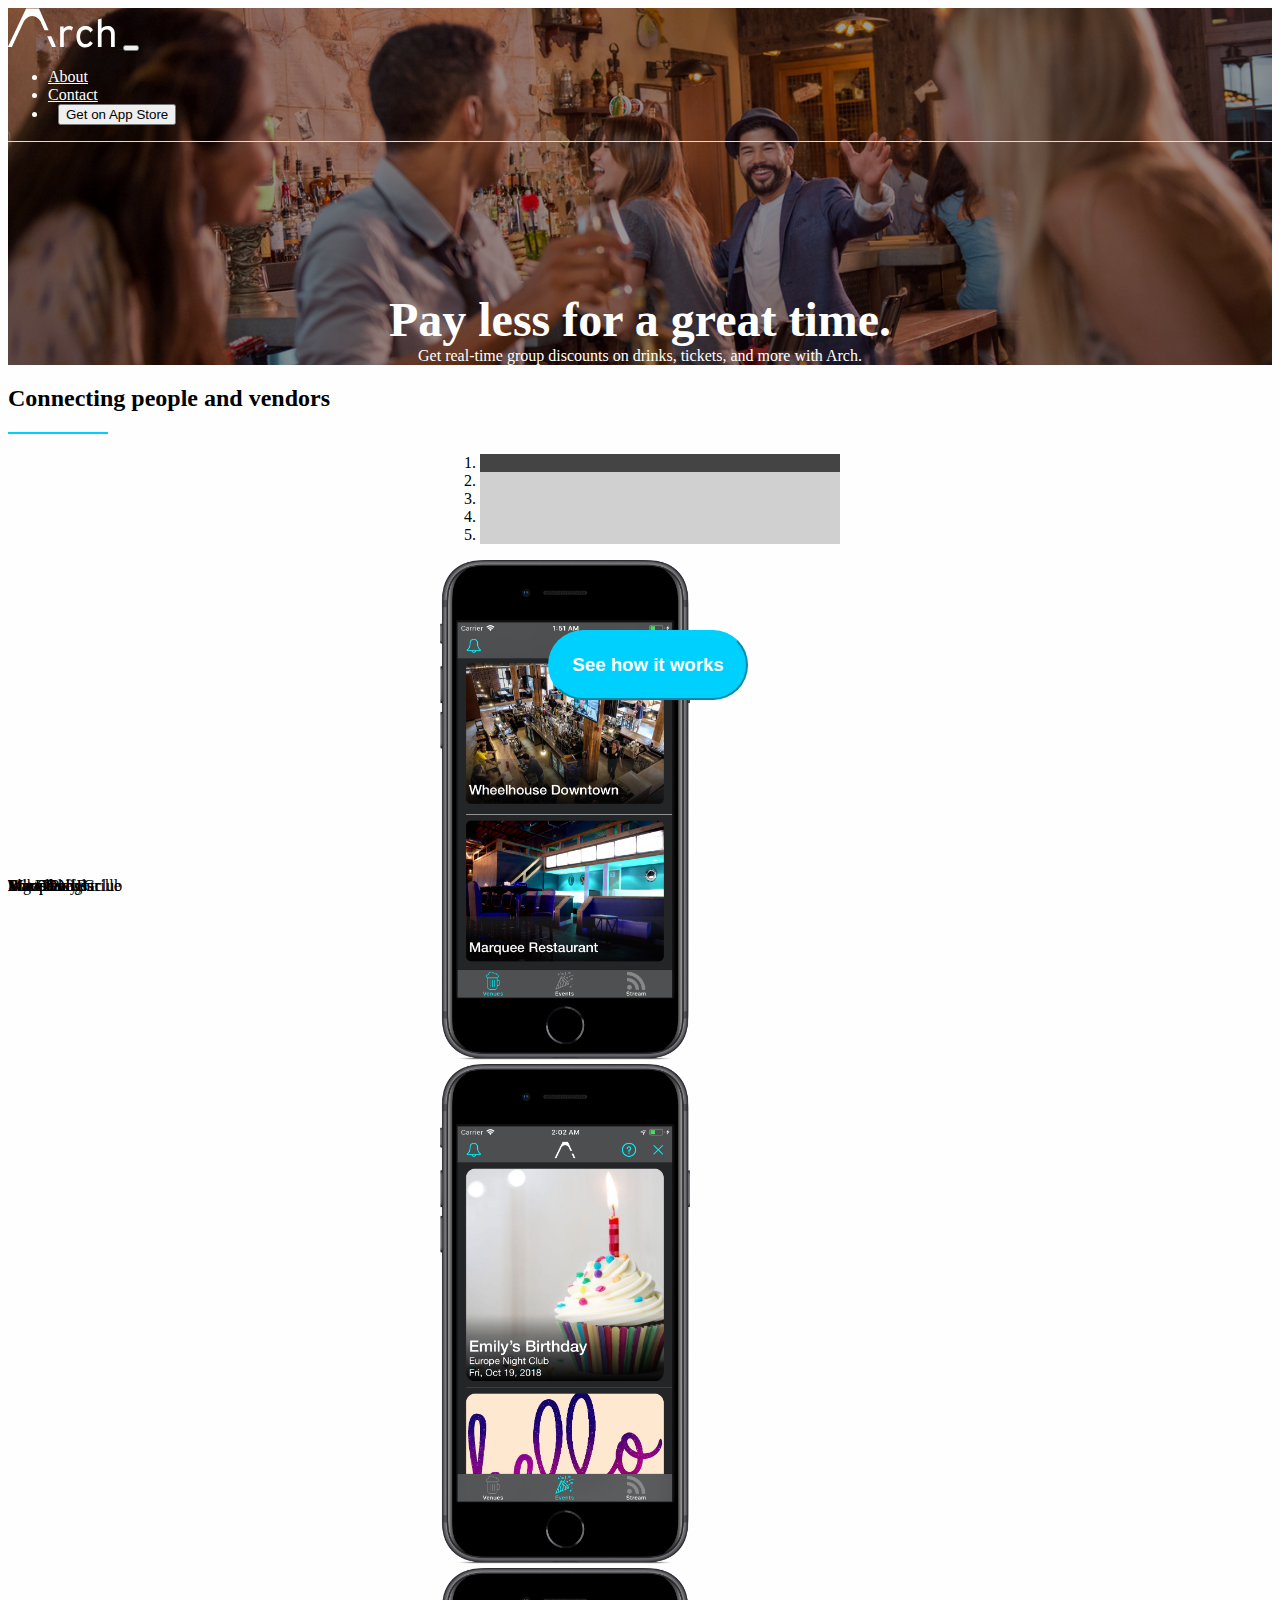
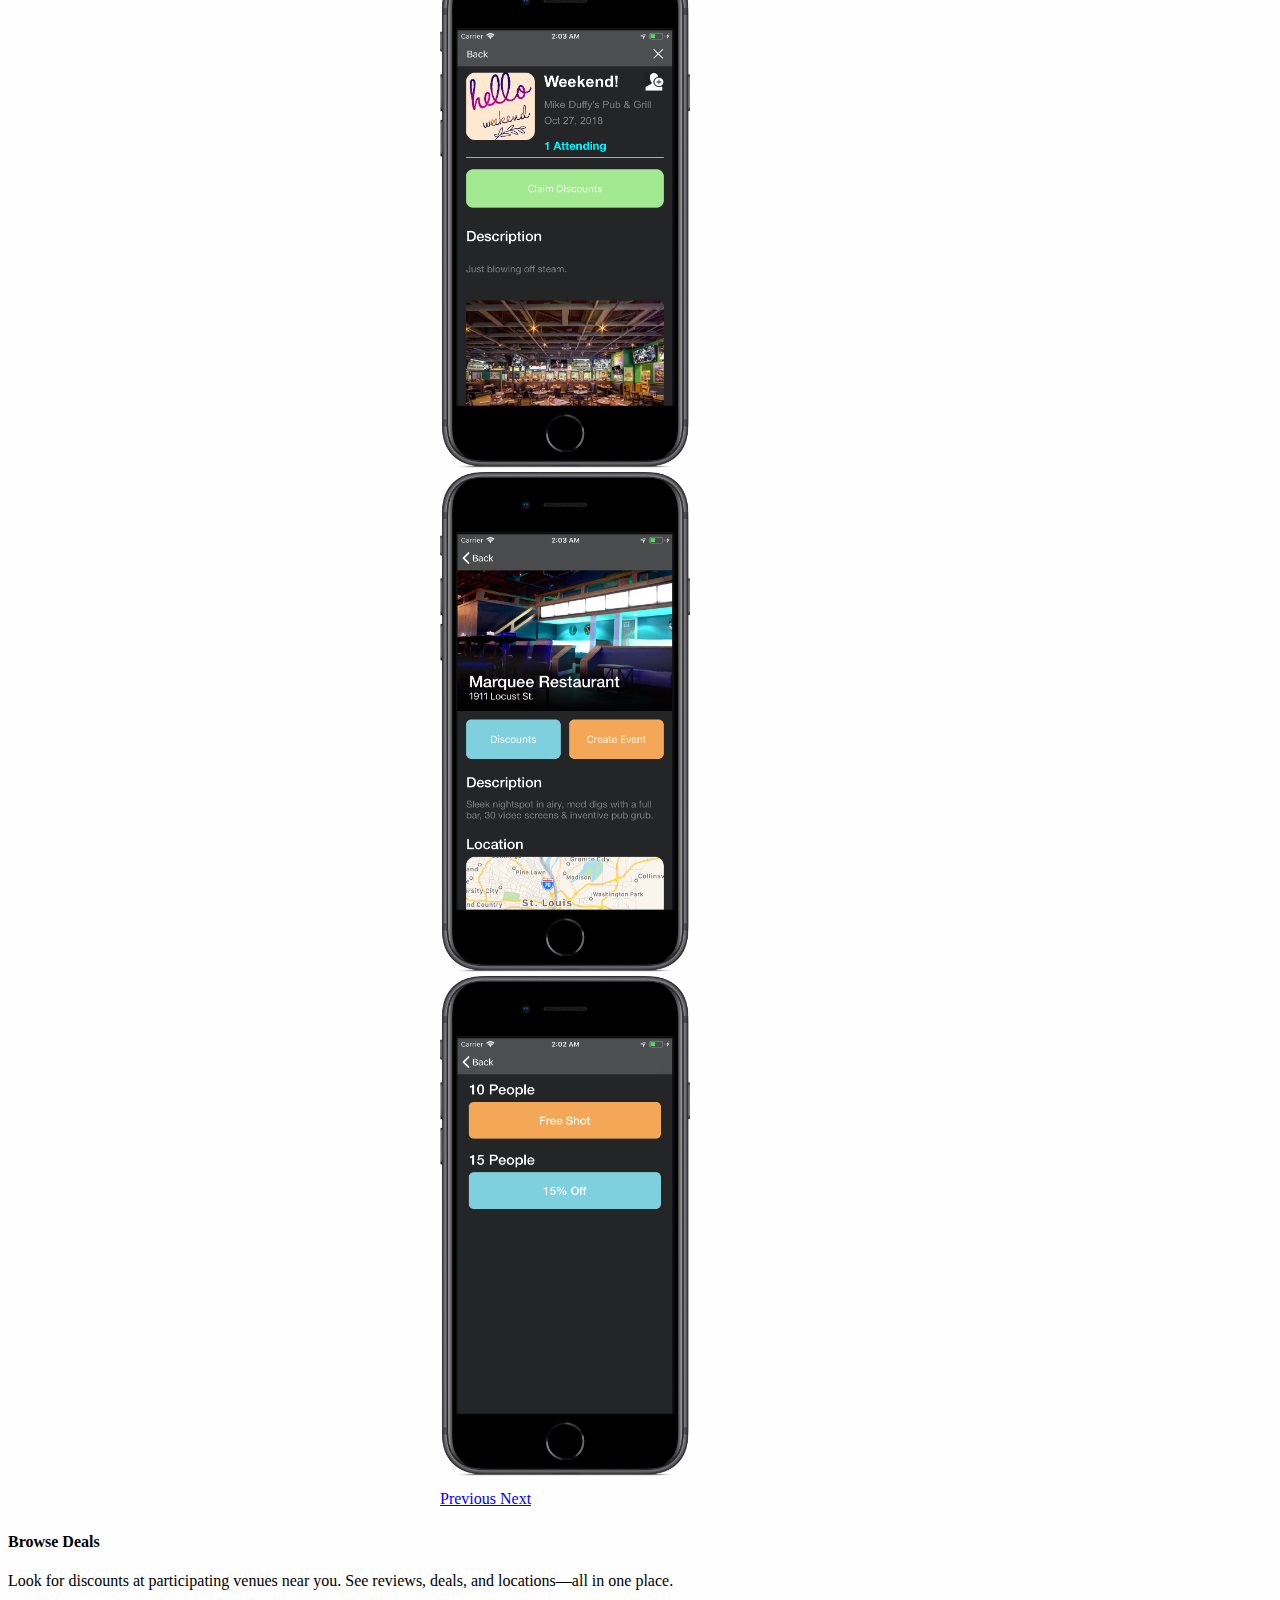
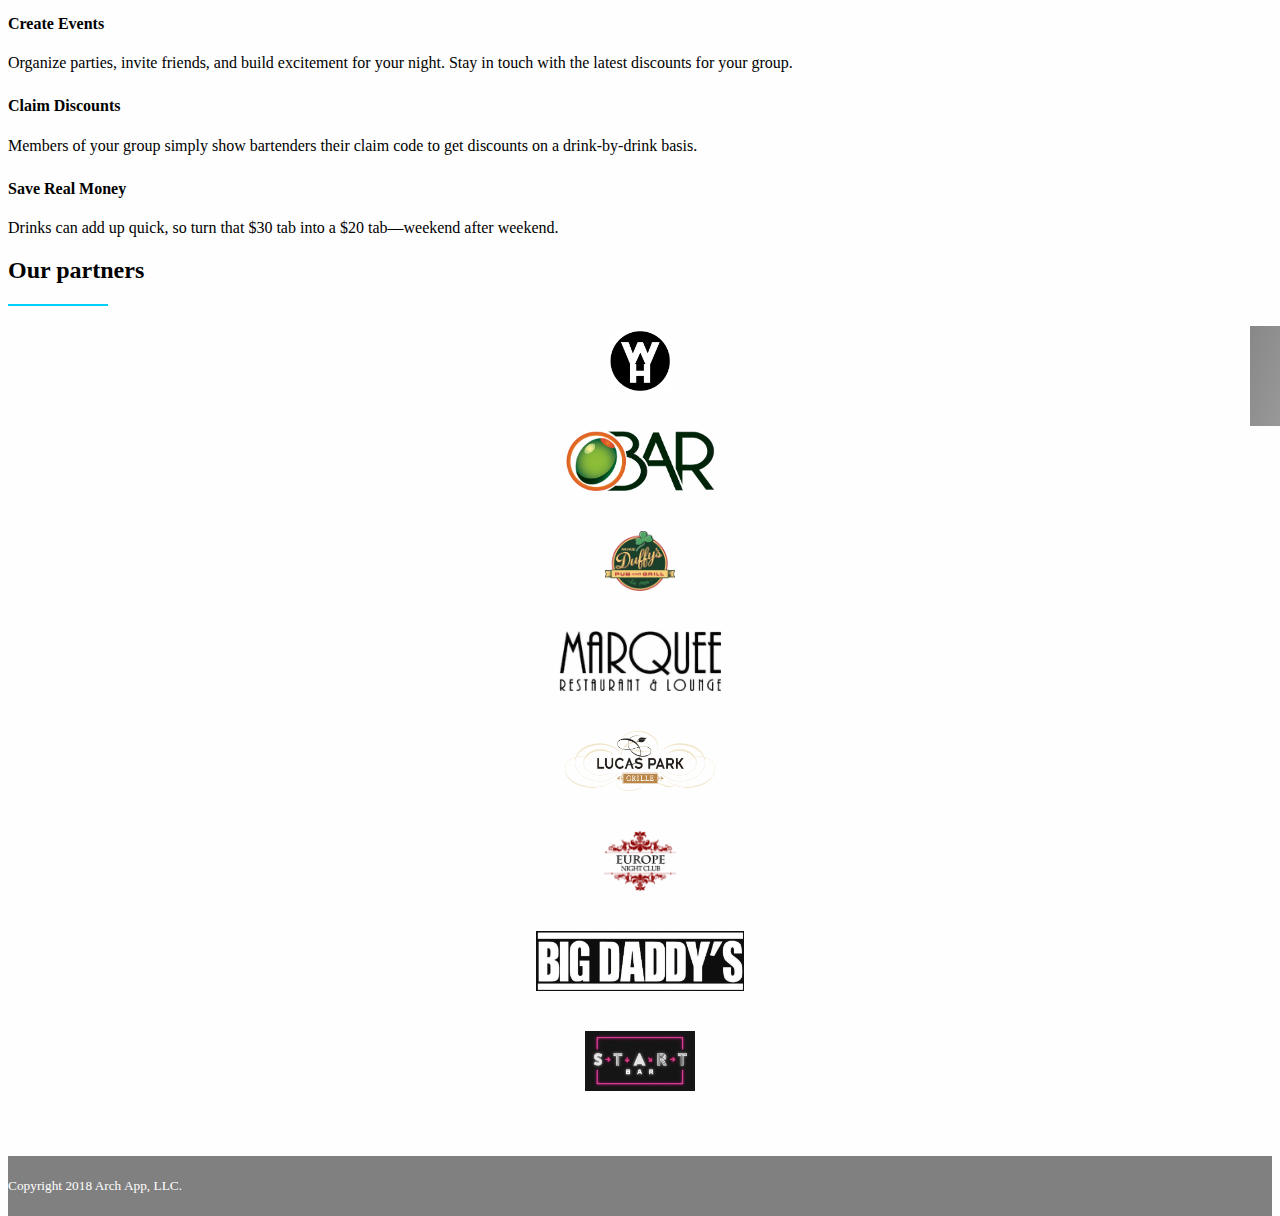
==== index.html @ 7854f869 "stupid hash" ====
<!DOCTYPE html>
<html lang="en">

<head>
    <title>Arch App</title>
    <meta charset="utf-8">
    <meta name="viewport" content="width=device-width, initial-scale=1, shrink-to-fit=no">
    <link rel="stylesheet" href="https://use.fontawesome.com/releases/v5.3.1/css/all.css" integrity="sha384-mzrmE5qonljUremFsqc01SB46JvROS7bZs3IO2EmfFsd15uHvIt+Y8vEf7N7fWAU" crossorigin="anonymous">
    <link rel="stylesheet" href="https://stackpath.bootstrapcdn.com/bootstrap/4.1.3/css/bootstrap.min.css" integrity="sha384-MCw98/SFnGE8fJT3GXwEOngsV7Zt27NXFoaoApmYm81iuXoPkFOJwJ8ERdknLPMO" crossorigin="anonymous">
    <script src="https://code.jquery.com/jquery-3.3.1.slim.min.js" integrity="sha384-q8i/X+965DzO0rT7abK41JStQIAqVgRVzpbzo5smXKp4YfRvH+8abtTE1Pi6jizo" crossorigin="anonymous"></script>
    <script src="https://cdnjs.cloudflare.com/ajax/libs/popper.js/1.14.3/umd/popper.min.js" integrity="sha384-ZMP7rVo3mIykV+2+9J3UJ46jBk0WLaUAdn689aCwoqbBJiSnjAK/l8WvCWPIPm49" crossorigin="anonymous"></script>
    <script src="https://stackpath.bootstrapcdn.com/bootstrap/4.1.3/js/bootstrap.min.js" integrity="sha384-ChfqqxuZUCnJSK3+MXmPNIyE6ZbWh2IMqE241rYiqJxyMiZ6OW/JmZQ5stwEULTy" crossorigin="anonymous"></script>
    <link rel="stylesheet" href="style.css" type="text/css">

    <link rel="icon" type="image/png" href="images/logo_a.png">

    <script src="https://ajax.googleapis.com/ajax/libs/jquery/3.3.1/jquery.min.js"></script>
    <script>
        $(document).ready(function() {
            $(".on-page-link").on('click', function(event) {
                if (this.hash !== "") {
                    event.preventDefault();
                    var hash = this.hash;
                    $('html, body').animate({
                        scrollTop: $(hash).offset().top - 67
                    }, 500, function() {

                    });
                }
            });
        });
        $(document).ready(function() {
            $("#wtf").on('click', function(event) {
                if ($(this).attr("aria-expanded") == "false") {
                    $("#splash-text").addClass("expanded");
                } else {
                    $("#splash-text").removeClass("expanded");
                }
            });
        });
    </script>
</head>

<body>

    <div class="container-fluid h-100">
        <div class="row h-100">
            <div class="col col-splash">
                <nav class="navbar navbar-expand-sm fixed-top nav-change">
                    <a class="navbar-brand" href="#">
                        <svg xmlns="http://www.w3.org/2000/svg" xmlns:xlink="http://www.w3.org/1999/xlink" width="83pt" height="30pt" viewBox="0 0 83 30" version="1.1">
                        <g id="surface1">
                                <path class="nav-change" d="M 389.97015 282.983874 C 395.462724 281.162089 398.270039 275.453831 401.565584 271.203 C 401.565584 271.203 409.98753 262.458434 409.98753 262.458434 C 423.169707 248.491419 437.084228 235.738927 453.195777 225.051124 C 466.255897 216.306558 485.418877 205.983112 500.309855 200.760662 C 500.309855 200.760662 511.905289 197.48145 511.905289 197.48145 C 511.905289 197.48145 525.087466 193.230619 525.087466 193.230619 C 525.087466 193.230619 544.982789 190.801573 544.982789 190.801573 C 552.062106 190.072859 551.695935 188.129623 559.019366 188.129623 C 559.019366 188.129623 576.961774 188.129623 576.961774 188.129623 C 576.961774 188.129623 586.970464 190.680121 586.970464 190.680121 C 586.970464 190.680121 608.94076 193.473524 608.94076 193.473524 C 632.497798 198.574521 661.059182 212.055727 681.076562 225.051124 C 689.132337 230.273573 696.455769 236.589093 703.657144 243.026065 C 703.657144 243.026065 713.909948 251.406274 713.909948 251.406274 C 713.909948 251.406274 728.068583 267.316526 728.068583 267.316526 C 728.068583 267.316526 736.978758 276.546902 736.978758 276.546902 C 749.794764 291.971345 763.953399 314.804378 773.107688 332.779319 C 773.107688 332.779319 777.013519 341.888242 777.013519 341.888242 C 777.013519 341.888242 795.077984 384.39655 795.077984 384.39655 C 795.077984 384.39655 801.180843 397.149042 801.180843 397.149042 C 801.180843 397.149042 806.307246 410.022986 806.307246 410.022986 C 806.307246 410.022986 818.390908 436.256685 818.390908 436.256685 C 818.390908 436.256685 823.761425 447.187392 823.761425 447.187392 C 823.761425 447.187392 835.72303 474.878518 835.72303 474.878518 C 835.72303 474.878518 845.365548 496.011219 845.365548 496.011219 C 846.464063 499.290432 853.055152 514.350518 855.496296 515.929398 C 857.449211 517.265373 860.866812 517.022468 862.941785 517.022468 C 862.941785 517.022468 918.966038 517.022468 918.966038 517.022468 C 927.14387 517.022468 942.767191 517.751182 949.968565 516.05085 C 948.259765 508.520807 944.231877 501.962382 941.302504 494.796696 C 941.302504 494.796696 912.130835 429.576808 912.130835 429.576808 C 912.130835 429.576808 909.689691 423.018383 909.689691 423.018383 C 909.689691 423.018383 905.051517 413.545103 905.051517 413.545103 C 905.051517 413.545103 882.348879 361.442064 882.348879 361.442064 C 882.348879 361.442064 874.171047 344.803098 874.171047 344.803098 C 874.171047 344.803098 859.035954 309.581929 859.035954 309.581929 C 859.035954 309.581929 835.112744 256.871628 835.112744 256.871628 C 835.112744 256.871628 815.827707 213.877512 815.827707 213.877512 C 815.827707 213.877512 811.189533 201.975186 811.189533 201.975186 C 811.189533 201.975186 797.152956 171.976466 797.152956 171.976466 C 797.152956 171.976466 794.223583 164.446423 794.223583 164.446423 C 794.223583 164.446423 786.656037 148.779075 786.656037 148.779075 C 786.656037 148.779075 764.31957 97.40475 764.31957 97.40475 C 764.31957 97.40475 756.263795 80.887236 756.263795 80.887236 C 756.263795 80.887236 749.672707 65.705698 749.672707 65.705698 C 749.672707 65.705698 741.25076 46.394781 741.25076 46.394781 C 741.25076 46.394781 735.758186 35.706978 735.758186 35.706978 C 735.758186 35.706978 730.875898 23.075938 730.875898 23.075938 C 730.875898 23.075938 724.28481 9.959089 724.28481 9.959089 C 722.698066 8.744566 719.03635 8.987471 716.961378 8.987471 C 716.961378 8.987471 434.032798 8.987471 434.032798 8.987471 C 431.957825 8.987471 428.418167 8.744566 426.709366 9.959089 C 425.122622 11.173612 422.803536 16.881871 421.827078 18.94656 C 421.827078 18.94656 410.475759 42.386855 410.475759 42.386855 C 410.475759 42.386855 403.88467 56.596775 403.88467 56.596775 C 403.88467 56.596775 382.890833 99.955248 382.890833 99.955248 C 382.890833 99.955248 376.787973 111.979026 376.787973 111.979026 C 376.787973 111.979026 374.224772 118.780356 374.224772 118.780356 C 374.224772 118.780356 355.916192 155.944761 355.916192 155.944761 C 355.916192 155.944761 348.470703 171.004847 348.470703 171.004847 C 348.470703 171.004847 337.241441 195.781118 337.241441 195.781118 C 337.241441 195.781118 331.992982 205.618755 331.992982 205.618755 C 331.992982 205.618755 323.81515 223.836601 323.81515 223.836601 C 323.81515 223.836601 301.722797 268.409597 301.722797 268.409597 C 301.722797 268.409597 293.300851 287.720514 293.300851 287.720514 C 293.300851 287.720514 288.784734 295.857818 288.784734 295.857818 C 288.784734 295.857818 265.837982 344.803098 265.837982 344.803098 C 265.837982 344.803098 249.36026 377.838125 249.36026 377.838125 C 249.36026 377.838125 243.501515 391.440783 243.501515 391.440783 C 243.501515 391.440783 220.798876 437.471208 220.798876 437.471208 C 220.798876 437.471208 212.254872 456.782124 212.254872 456.782124 C 212.254872 456.782124 202.856468 475.971589 202.856468 475.971589 C 202.856468 475.971589 199.31681 482.287109 199.31681 482.287109 C 199.31681 482.287109 191.749264 499.776241 191.749264 499.776241 C 191.749264 499.776241 172.342169 539.005336 172.342169 539.005336 C 172.342169 539.005336 168.192225 548.72152 168.192225 548.72152 C 168.192225 548.72152 154.399762 576.777003 154.399762 576.777003 C 154.399762 576.777003 147.320444 592.687255 147.320444 592.687255 C 147.320444 592.687255 130.96478 626.086639 130.96478 626.086639 C 130.96478 626.086639 98.497566 693.978479 98.497566 693.978479 C 98.497566 693.978479 78.236071 736.729691 78.236071 736.729691 C 78.236071 736.729691 72.743497 747.417493 72.743497 747.417493 C 72.743497 747.417493 69.814125 754.947536 69.814125 754.947536 C 69.814125 754.947536 51.74966 791.383228 51.74966 791.383228 C 51.74966 791.383228 47.477658 801.706674 47.477658 801.706674 C 47.477658 801.706674 29.047021 839.599794 29.047021 839.599794 C 29.047021 839.599794 21.723589 854.416975 21.723589 854.416975 C 21.723589 854.416975 18.916274 861.947018 18.916274 861.947018 C 18.916274 861.947018 9.029641 881.865197 9.029641 881.865197 C 9.029641 881.865197 2.194438 896.925283 2.194438 896.925283 C 1.462095 898.747067 0.119466 900.933209 0.36358 902.876446 C 0.973866 908.220347 7.076726 907.977443 10.982556 907.977443 C 10.982556 907.977443 84.949217 907.977443 84.949217 907.977443 C 93.981449 907.85599 93.615278 902.269184 96.666708 895.22495 C 96.666708 895.22495 107.163627 873.970797 107.163627 873.970797 C 107.163627 873.970797 126.814835 832.919917 126.814835 832.919917 C 126.814835 832.919917 140.241127 803.164102 140.241127 803.164102 C 140.241127 803.164102 151.714503 779.966712 151.714503 779.966712 C 151.714503 779.966712 158.305592 765.028078 158.305592 765.028078 C 158.305592 765.028078 171.609826 737.944214 171.609826 737.944214 C 171.609826 737.944214 177.712686 723.248485 177.712686 723.248485 C 177.712686 723.248485 181.740573 716.082798 181.740573 716.082798 C 181.740573 716.082798 190.406634 696.650429 190.406634 696.650429 C 190.406634 696.650429 202.124125 672.96723 202.124125 672.96723 C 202.124125 672.96723 212.743101 649.28403 212.743101 649.28403 C 212.743101 649.28403 223.850306 626.936806 223.850306 626.936806 C 223.850306 626.936806 228.244365 616.12755 228.244365 616.12755 C 228.244365 616.12755 257.904264 554.672683 257.904264 554.672683 C 257.904264 554.672683 265.715924 536.211933 265.715924 536.211933 C 265.715924 536.211933 269.37764 529.532056 269.37764 529.532056 C 269.37764 529.532056 279.38633 507.063379 279.38633 507.063379 C 279.38633 507.063379 283.292161 500.019145 283.292161 500.019145 C 283.292161 500.019145 294.887594 475.728684 294.887594 475.728684 C 294.887594 475.728684 299.769882 464.069263 299.769882 464.069263 C 299.769882 464.069263 304.65217 454.96034 304.65217 454.96034 C 304.65217 454.96034 315.393203 430.669878 315.393203 430.669878 C 315.393203 430.669878 330.650353 398.242113 330.650353 398.242113 C 330.650353 398.242113 340.7811 377.959577 340.7811 377.959577 C 340.7811 377.959577 346.88396 363.263848 346.88396 363.263848 C 346.88396 363.263848 365.558711 324.034753 365.558711 324.034753 C 365.558711 324.034753 380.693803 299.137031 380.693803 299.137031 C 384.233462 294.036034 389.237807 289.299394 389.97015 282.983874 Z M 2106.948727 908.949061 C 2106.948727 908.949061 2192.99905 908.949061 2192.99905 908.949061 C 2192.99905 908.949061 2192.99905 593.051612 2192.99905 593.051612 C 2192.99905 580.663477 2200.444539 569.368412 2206.547399 559.044966 C 2223.513349 530.503674 2246.09393 514.107613 2277.950858 506.091761 C 2286.250748 504.027071 2297.48001 502.083835 2306.024013 501.962382 C 2325.675222 501.719478 2344.960259 504.027071 2363.024724 512.285828 C 2394.149309 526.738653 2408.552058 553.215256 2413.190232 586.007378 C 2414.044632 592.565803 2415.021089 599.367132 2415.021089 606.047009 C 2415.021089 606.047009 2415.021089 908.949061 2415.021089 908.949061 C 2415.021089 908.949061 2502.04787 908.949061 2502.04787 908.949061 C 2502.04787 908.949061 2502.04787 666.044448 2502.04787 666.044448 C 2502.04787 613.334147 2505.587529 556.61592 2484.959863 506.941927 C 2474.829116 482.651466 2458.96168 461.032955 2436.991385 445.972869 C 2414.166689 430.426974 2386.337648 422.896931 2358.996836 420.953694 C 2358.996836 420.953694 2347.035231 419.982075 2347.035231 419.982075 C 2347.035231 419.982075 2328.970766 419.982075 2328.970766 419.982075 C 2303.460812 419.982075 2270.749484 427.876475 2248.046845 439.292992 C 2225.22215 450.588057 2209.965 464.555072 2192.99905 483.015822 C 2192.99905 483.015822 2192.99905 243.026065 2192.99905 243.026065 C 2192.99905 243.026065 2170.052297 249.948847 2170.052297 249.948847 C 2170.052297 249.948847 2125.989649 264.644576 2125.989649 264.644576 C 2125.989649 264.644576 2108.047241 271.688809 2108.047241 271.688809 C 2108.047241 271.688809 2106.948727 278.975948 2106.948727 278.975948 C 2106.948727 278.975948 2106.948727 908.949061 2106.948727 908.949061 Z M 1305.032949 487.023749 C 1305.032949 487.023749 1304.056491 466.984118 1304.056491 466.984118 C 1304.056491 466.984118 1304.056491 432.005854 1304.056491 432.005854 C 1304.056491 432.005854 1222.034055 432.005854 1222.034055 432.005854 C 1222.034055 432.005854 1222.034055 908.949061 1222.034055 908.949061 C 1222.034055 908.949061 1308.084379 908.949061 1308.084379 908.949061 C 1308.084379 908.949061 1308.084379 595.966467 1308.084379 595.966467 C 1307.962321 593.780326 1307.962321 591.229827 1308.084379 589.043686 C 1309.793179 582.120904 1320.778327 561.474012 1324.928272 555.03704 C 1331.885532 544.106333 1339.81925 533.661434 1349.949997 525.645582 C 1380.098124 501.962382 1425.869573 496.254124 1461.998503 507.427736 C 1479.208567 512.771638 1484.945256 521.273299 1493.001031 525.03832 C 1493.001031 525.03832 1516.191898 470.020426 1516.191898 470.020426 C 1517.778641 466.133952 1524.247673 452.409841 1523.271215 449.009177 C 1522.050643 444.636894 1510.211095 437.59266 1505.939093 435.285066 C 1487.264342 425.204525 1469.443992 419.982075 1447.961925 419.982075 C 1447.961925 419.982075 1431.972433 419.982075 1431.972433 419.982075 C 1394.500873 420.103528 1355.686685 435.770875 1327.979701 460.911503 C 1320.65627 467.59138 1309.549065 478.279183 1305.032949 487.023749 Z M 1986.966503 817.981283 C 1986.966503 817.981283 1945.955285 788.104016 1945.955285 788.104016 C 1940.340654 783.853185 1930.454021 775.594429 1923.98499 774.015549 C 1909.582241 799.641985 1882.851715 823.810994 1855.022674 833.891536 C 1822.067231 845.915314 1780.811899 840.44996 1752.006401 820.653234 C 1742.119768 813.851905 1731.866963 803.649911 1724.787646 794.055179 C 1703.183522 764.663721 1693.418946 728.835291 1690.855745 693.00686 C 1690.855745 693.00686 1690.001345 680.983082 1690.001345 680.983082 C 1690.001345 680.983082 1690.001345 659.971833 1690.001345 659.971833 C 1690.001345 659.971833 1690.855745 647.948055 1690.855745 647.948055 C 1693.174832 616.491907 1700.010035 589.893852 1715.267185 561.959822 C 1735.528679 525.281225 1775.929611 500.504955 1818.039344 500.019145 C 1845.380156 499.654788 1873.087139 508.15645 1893.95892 526.252844 C 1907.751383 538.276622 1918.73653 553.215256 1926.059962 569.975674 C 1932.040765 568.275342 1938.021567 562.202726 1943.025912 558.1948 C 1943.025912 558.1948 1974.02844 533.054173 1974.02844 533.054173 C 1977.201927 530.382222 1988.309132 522.609274 1988.919418 518.965705 C 1989.28559 515.929398 1983.793016 505.970308 1982.084215 503.055453 C 1973.540211 487.509558 1961.578606 473.056733 1948.030257 461.761669 C 1905.310239 426.054691 1862.712277 419.374814 1809.007111 419.982075 C 1793.872019 420.22498 1774.709039 423.868549 1759.940118 427.633571 C 1745.415312 431.398592 1729.181705 437.835565 1715.999528 445.122703 C 1656.557673 478.279183 1624.700745 532.689816 1611.640625 598.031157 C 1609.321538 609.447673 1606.148051 630.580375 1606.025994 641.996892 C 1606.025994 641.996892 1605.049537 659.000214 1605.049537 659.000214 C 1604.683365 691.063623 1607.124509 725.798983 1614.936169 757.012226 C 1627.386003 806.807671 1654.360644 855.388594 1696.958605 885.265861 C 1722.346502 903.11935 1750.2976 913.928606 1781.056013 918.300889 C 1781.056013 918.300889 1797.045506 920.001221 1797.045506 920.001221 C 1814.499685 920.244125 1831.70975 920.48703 1849.041871 917.572175 C 1879.189999 912.471178 1910.680755 897.896901 1934.970137 879.679055 C 1951.691973 867.048015 1960.96832 856.481665 1973.418154 839.964151 C 1978.178385 833.527179 1984.769473 825.754231 1986.966503 817.981283 Z M 1119.017782 907.977443 C 1119.628068 906.398563 1120.482468 904.576778 1120.726583 902.876446 C 1121.580983 896.560926 1115.478123 885.630218 1112.670808 880.043412 C 1112.670808 880.043412 1108.276749 868.991252 1108.276749 868.991252 C 1108.276749 868.991252 1101.68566 854.65988 1101.68566 854.65988 C 1101.68566 854.65988 1092.775485 834.984606 1092.775485 834.984606 C 1092.775485 834.984606 1089.968169 827.576016 1089.968169 827.576016 C 1089.968169 827.576016 1083.132966 813.609 1083.132966 813.609 C 1083.132966 813.609 1069.706675 782.031401 1069.706675 782.031401 C 1069.706675 782.031401 1049.201066 736.972595 1049.201066 736.972595 C 1049.201066 736.972595 1044.196721 724.463008 1044.196721 724.463008 C 1044.196721 724.463008 1038.58209 713.046491 1038.58209 713.046491 C 1038.58209 713.046491 1022.226425 675.882085 1022.226425 675.882085 C 1017.22208 664.587021 1018.198538 661.064904 1006.969276 660.943451 C 1006.969276 660.943451 929.951185 660.943451 929.951185 660.943451 C 927.876213 660.943451 923.360097 660.579094 922.139525 662.643784 C 921.04101 664.344116 922.383639 667.258971 923.115982 668.959304 C 923.115982 668.959304 930.927643 685.719722 930.927643 685.719722 C 930.927643 685.719722 940.20399 706.730971 940.20399 706.730971 C 940.20399 706.730971 955.583196 740.130355 955.583196 740.130355 C 955.583196 740.130355 966.568344 765.028078 966.568344 765.028078 C 966.568344 765.028078 974.868233 783.974638 974.868233 783.974638 C 974.868233 783.974638 979.994636 794.419536 979.994636 794.419536 C 979.994636 794.419536 982.313722 800.977961 982.313722 800.977961 C 982.313722 800.977961 992.322412 821.260496 992.322412 821.260496 C 992.322412 821.260496 996.716471 831.948299 996.716471 831.948299 C 996.716471 831.948299 1001.354645 841.300126 1001.354645 841.300126 C 1001.354645 841.300126 1004.16196 848.951622 1004.16196 848.951622 C 1004.16196 848.951622 1015.879451 873.970797 1015.879451 873.970797 C 1015.879451 873.970797 1025.155798 894.982046 1025.155798 894.982046 C 1026.498427 898.504163 1028.939571 904.819683 1032.235115 906.884372 C 1034.676259 908.220347 1038.337975 907.977443 1041.023234 907.977443 C 1041.023234 907.977443 1119.017782 907.977443 1119.017782 907.977443 Z M 1119.017782 907.977443 " transform="matrix(0.0320034,0,0,0.0321628,0.0000829357,0)"/>
                        </g>
                        </svg>
                    </a>
                    <button id="wtf" class="navbar-toggler nav-change" type="button" data-toggle="collapse" data-target="#navbarSupportedContent" aria-expanded="false">
                        <i class="fas fa-bars"></i>
                    </button>
                    <div class="collapse navbar-collapse" id="navbarSupportedContent">
                        <ul class="nav navbar-nav ml-auto w-100 justify-content-end">
                            <li class="nav-item my-auto"><a href="#" class="nav-link nav-change">About</a></li>
                            <li class="nav-item my-auto"><a href="#" class="nav-link nav-change">Contact</a></li>
                            <li class="nav-item"><a href="#" class="nav-link"><button class="btn btn-outline-light ml-auto nav-change">Get on App Store</button></a></li>
                        </ul>
                    </div>
                </nav>
                <div id="splash-text" class="row row-main justify-content-center">
                    <div class="col">
                        <div id="big-splash-text">Pay less for a great time.</div>
                        <div id="small-splash-text">Get real-time group discounts on drinks, tickets, and more with Arch.</div>
                    </div>
                </div>
                <div class="row row-bottom justify-content-center">
                    <div class="col" id="down-arrow">
                        <a class="on-page-link" href="#simulator-start"><button class="btn btn-light">See how it works</button></a>
                    </div>
                </div>
            </div>
        </div>

        <div class="row" id="simulator-start">
            <div class="col section-header">
                <h2>Connecting people and vendors</h2>
            </div>
        </div>

        <div class="row justify-content-around" id="simulator-row">
            <div class="col-1 d-none d-md-block">
            </div>
            <div class="col-md-5 my-auto">
                <div id="carouselExampleIndicators" class="carousel slide" data-ride="carousel">
                    <ol class="carousel-indicators">
                        <li data-target="#carouselExampleIndicators" data-slide-to="0" class="active"></li>
                        <li data-target="#carouselExampleIndicators" data-slide-to="1"></li>
                        <li data-target="#carouselExampleIndicators" data-slide-to="2"></li>
                        <li data-target="#carouselExampleIndicators" data-slide-to="3"></li>
                        <li data-target="#carouselExampleIndicators" data-slide-to="4"></li>
                    </ol>
                    <div class="carousel-inner">
                        <div class="carousel-item active">
                            <img class="d-block" src="images/venue_list.png" alt="first slide">
                        </div>
                        <div class="carousel-item">
                            <img class="d-block" src="images/event_list.png" alt="second slide">
                        </div>
                        <div class="carousel-item">
                            <img class="d-block" src="images/event_view.png" alt="third slide">
                        </div>
                        <div class="carousel-item">
                            <img class="d-block" src="images/venue_view.png" alt="fourth slide">
                        </div>
                        <div class="carousel-item">
                            <img class="d-block" src="images/discount_view.png" alt="fifth slide">
                        </div>
                    </div>
                    <a class="carousel-control-prev" href="#carouselExampleIndicators" role="button" data-slide="prev">
                        <i class="fas fa-arrow-left" style="color: black"></i>
                        <span class="sr-only">Previous</span>
                    </a>
                    <a class="carousel-control-next" href="#carouselExampleIndicators" role="button" data-slide="next">
                        <i class="fas fa-arrow-right" style="color: black"></i>
                        <span class="sr-only">Next</span>
                    </a>
                </div>
            </div>
            <div class="col-md-5">
                <div class="sim-description">
                    <h4><i class="far fa-compass"></i> Browse Deals</h4> Look for discounts at participating venues near you. See reviews, deals, and locations—all in one place.
                </div>
                <div class="sim-description">
                    <h4><i class="far fa-calendar-alt"></i> Create Events</h4> Organize parties, invite friends, and build excitement for your night. Stay in touch with the latest discounts for your group.
                </div>
                <div class="sim-description">
                    <h4><i class="fas fa-barcode"></i> Claim Discounts</h4> Members of your group simply show bartenders their claim code to get discounts on a drink-by-drink basis.
                </div>
                <div class="sim-description">
                    <h4><i class="far fa-money-bill-alt"></i> Save Real Money</h4> Drinks can add up quick, so turn that $30 tab into a $20 tab—weekend after weekend.
                </div>
            </div>
            <div class="col-1 d-none d-md-block">
            </div>
        </div>

        <div class="row">
            <div class="col section-header">
                <h2>Our partners</h2>
            </div>
        </div>

        <div class="row horizontal-scroll" id="sponsor-row" style="margin-bottom: 30px;">
            <div class="scroll-overlay">
                <i class="fas fa-ellipsis-h fa-lg"></i>
            </div>
            <div class="col-6 col-md-3">
                <a href="#">
                    <div class="card align-items-center">
                        <div class="custom-card-img">
                            <img src="images/wh_logo.gif"></img>
                        </div>
                        <div class="custom-card-title">
                            Wheelhouse <i class="fas fa-external-link-alt fa-sm"></i>
                        </div>
                    </div>
                </a>
            </div>
            <div class="col-6 col-md-3">
                <a href="#">
                    <div class="card align-items-center">
                        <div class="custom-card-img">
                            <img src="images/obar_logo.png"></img>
                        </div>
                        <div class="custom-card-title">
                            The Olive Bar <i class="fas fa-external-link-alt fa-sm"></i>
                        </div>
                    </div>
                </a>
            </div>
            <div class="col-6 col-md-3">
                <a href="#">
                    <div class="card align-items-center">
                        <div class="custom-card-img">
                            <img src="images/duffys_logo.png"></img>
                        </div>
                        <div class="custom-card-title">
                            Mike Duffy's <i class="fas fa-external-link-alt fa-sm"></i>
                        </div>
                    </div>
                </a>
            </div>
            <div class="col-6 col-md-3">
                <a href="#">
                    <div class="card align-items-center">
                        <div class="custom-card-img">
                            <img src="images/marquee_logo.png"></img>
                        </div>
                        <div class="custom-card-title">
                            Marquee <i class="fas fa-external-link-alt fa-sm"></i>
                        </div>
                    </div>
                </a>
            </div>
            <div class="col-6 col-md-3">
                <a href="#">
                    <div class="card align-items-center">
                        <div class="custom-card-img">
                            <img src="images/lpg_logo.png"></img>
                        </div>
                        <div class="custom-card-title">
                            Lucas Park Grille <i class="fas fa-external-link-alt fa-sm"></i>
                        </div>
                    </div>
                </a>
            </div>
            <div class="col-6 col-md-3">
                <a href="#">
                    <div class="card align-items-center">
                        <div class="custom-card-img">
                            <img src="images/europe_logo.png"></img>
                        </div>
                        <div class="custom-card-title">
                            Europe Nightclub <i class="fas fa-external-link-alt fa-sm"></i>
                        </div>
                    </div>
                </a>
            </div>
            <div class="col-6 col-md-3">
                <a href="#">
                    <div class="card align-items-center">
                        <div class="custom-card-img">
                            <img src="images/daddys_logo.png"></img>
                        </div>
                        <div class="custom-card-title">
                            Big Daddy's <i class="fas fa-external-link-alt fa-sm"></i>
                        </div>
                    </div>
                </a>
            </div>
            <div class="col-6 col-md-3">
                <a href="#">
                    <div class="card align-items-center">
                        <div class="custom-card-img">
                            <img src="images/start_logo.png"></img>
                        </div>
                        <div class="custom-card-title">
                            Start Bar <i class="fas fa-external-link-alt fa-sm"></i>
                        </div>
                    </div>
                </a>
            </div>
        </div>

        <div class="row" id="footer-row">
            <div class="col">
                Copyright 2018 Arch App, LLC.
            </div>
        </div>

    </div>

    <script>
        $(function() {
            var header = $(".nav-change");
            $(window).scroll(function() {
                var scroll = $(window).scrollTop();
                if (scroll >= 50) {
                    header.addClass("scrolled");
                } else {
                    header.removeClass("scrolled");
                }
            });

        });
    </script>

</body>

</html>
---- style.css ----
html, body {
    height: 100%;
    background-color: #fefefe;
}

:root {
    --arch-teal: #00D0FE;
    /* --arch-teal: #00e8f2; */
}

.nav {
    color: white;
}

/* miscellany for reuse */
.container-center {
    text-align: center;
}

#down-arrow {
    text-align: center;
}

.section-header {
    text-align: left;
    margin-top: 15px;
}

.section-header:after {
    content: "";
    display: block;
    width: 100px;
    border-bottom: 2px solid var(--arch-teal);
}

/* main splash container elements */
.col-splash {
    background-color: black;
    background-size: cover;
    background-image: url("images/pab-60.png");
    background-position: center;
    background-repeat: no-repeat;
}

.row-main {
    position: relative;
    text-align: center;
    margin-top: 150px;
    -webkit-transition: all 0.3s ease;
    -moz-transition: all 0.3s ease;
    -o-transition: all 0.3s ease;
    transition: all 0.3s ease;
}

.row-main.expanded {
    margin-top: 200px;
}

#big-splash-text {
    font-weight: bold;
    color: white;
    font-size: 36pt;
}

#small-splash-text {
    font-weight: lighter;
    color: white;
    font-size: 12pt;
}

.row-bottom {
    position: absolute;
    width: 100%;
    bottom: 200px;
}

.row-bottom .btn {
    border-radius: 35px;
    color: white;
    border-color: var(--arch-teal);
    background-color: var(--arch-teal);
    text-align: center;
    width: 200px;
    height: 70px;
    font-size: 14pt;
    font-weight: bold;
}

/* navbar items */
path {
    fill: white;
    stroke: white;
    -webkit-transition: all 0.3s ease;
    -moz-transition: all 0.3s ease;
    -o-transition: all 0.3s ease;
    transition: all 0.3s ease;
}

path.scrolled {
    fill: #444;
    stroke: #444;
}

.navbar-brand:hover path.scrolled {
    fill: var(--arch-teal);
    stroke: var(--arch-teal);
}

.nav-item > a:hover {
    color: var(--arch-teal);
}

.btn-outline-light {
    margin-left: 10px;
    -webkit-transition: all 0.3s ease;
    -moz-transition: all 0.3s ease;
    -o-transition: all 0.3s ease;
    transition: all 0.3s ease;
}

.btn-outline-light.scrolled {
    border-color: var(--arch-teal);
    background-color: var(--arch-teal);
}

.nav-link {
    color: white;
    -webkit-transition: all 0.3s ease;
    -moz-transition: all 0.3s ease;
    -o-transition: all 0.3s ease;
    transition: all 0.3s ease;
}

.nav-link.scrolled {
    color: #444;
}

.navbar {
    border-bottom: 1px solid #ddd;
    -webkit-transition: all 0.3s ease;
    -moz-transition: all 0.3s ease;
    -o-transition: all 0.3s ease;
    transition: all 0.3s ease;
}

.navbar.scrolled {
    background-color: white;
}

.navbar-toggler {
    color: white;
    -webkit-transition: all 0.3s ease;
    -moz-transition: all 0.3s ease;
    -o-transition: all 0.3s ease;
    transition: all 0.3s ease;
}

.navbar-toggler.scrolled {
    color: var(--arch-teal);
}

/* demo bar elements */
#simulator-row {
    margin-top: 20px;
}

#simulator-row img {
    width: 100%;
}

.simulator-section {
    text-align: center;
}

.sim-description {
    margin-top: 25px;
    text-align: left;
}

#simulator-row .far, #simulator-row .fas {
    color: var(--arch-teal);
}

/* demo carousel elements */
.carousel-item img {
    max-height: 500px;
    max-width: 250px;
    width: auto;
    height: auto;
    margin: auto
}

.carousel {
    max-width: 400px;
    margin: auto;
}

.carousel-indicators {
    bottom: -40px;
    color: black;
}

.carousel-indicators li {
  background-color: #999;
  background-color: rgba(70,70,70,.25);
}

.carousel-indicators .active {
  background-color: #444;
}

.carousel-inner {
    margin-bottom: 10px;
}

/* sponsor bar elements */
.horizontal-scroll {
    overflow-x: auto;
    white-space: nowrap;
    flex-wrap: nowrap;
}

.horizontal-scroll>.col-3 {
    display: inline-block;
    float: none;
}

.scroll-overlay {
    position: absolute;
    right: 0;
    height: 100px;
    width: 30px;
    background-image: linear-gradient(to bottom right, #111, #333);
    opacity: .5;
    margin: auto;
    z-index: 2;
    text-align: center;
    color: white;
    line-height: 100px;
}

.scroll-overlay i {
    vertical-align: middle;
}

#sponsor-row {
    margin-top: 20px;
}

.card {
    height: 100px;
}

.custom-card-img {
    position: relative;
    width: 100%;
    height: 70px;
}

.custom-card-img>img {
    position: absolute;
    top: 0;
    bottom: 0;
    left: 0;
    right: 0;
    max-width: 80%;
    max-height: 60px;
    margin: auto;
}

.custom-card-title {
    position: absolute;
    bottom: 5px;
    text-decoration: none;
    color: black;
}



/* footer row elements */

#footer-row {
    height: 60px;
    line-height: 60px;
    background-color: grey;
    color: white;
    font-size: 10pt;
    font-weight: lighter;
}
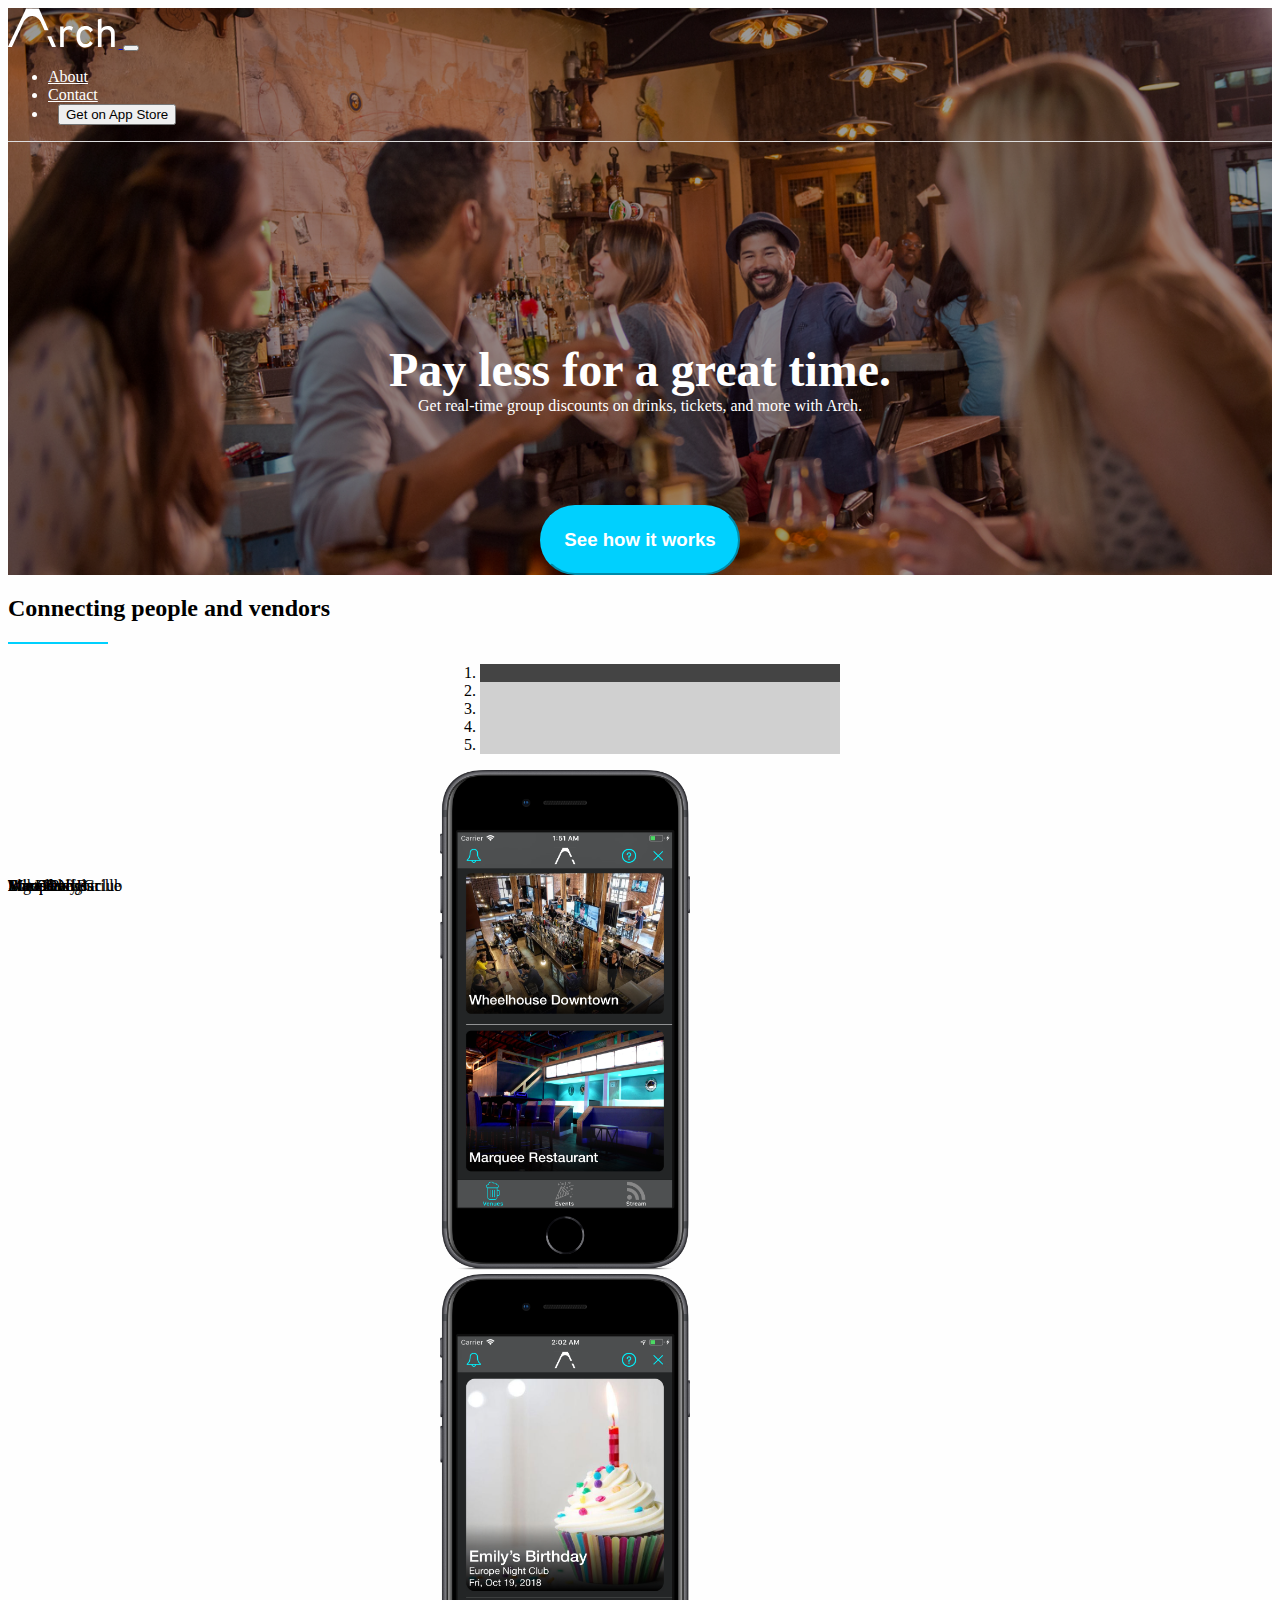
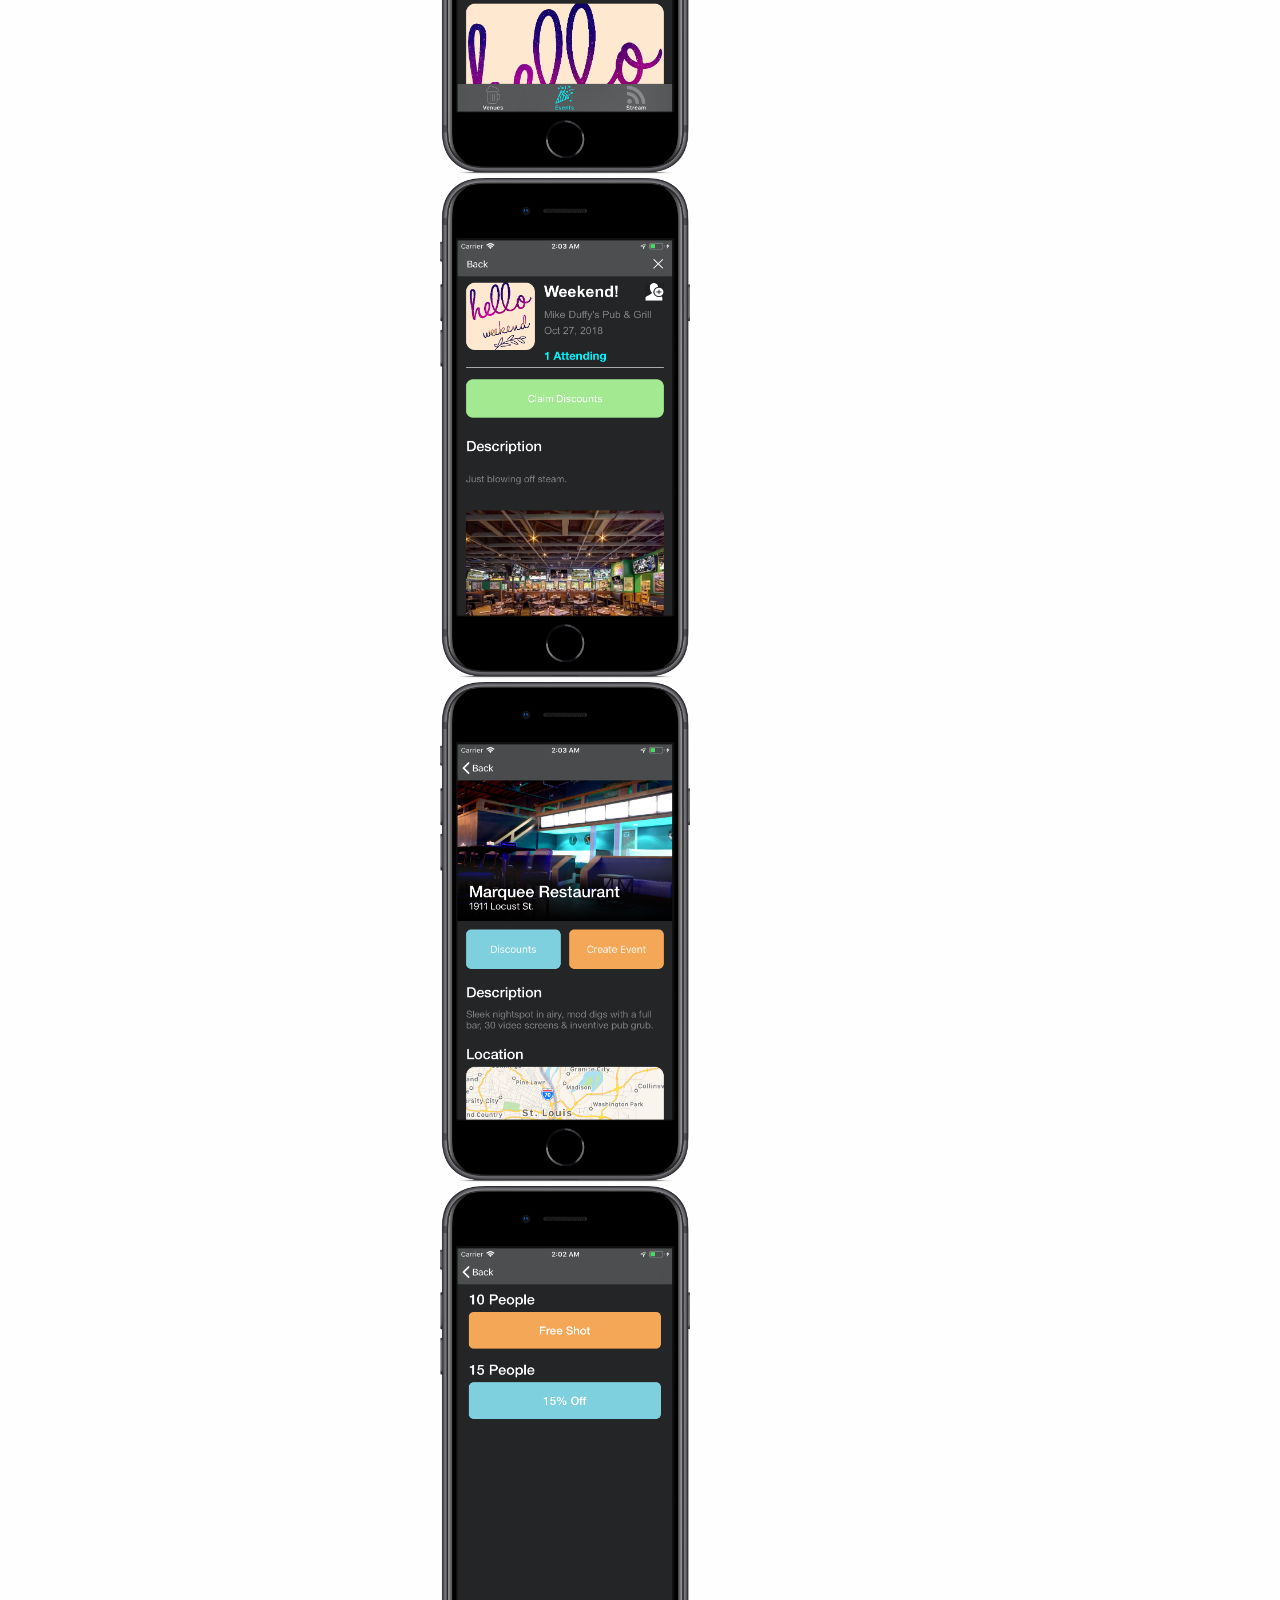
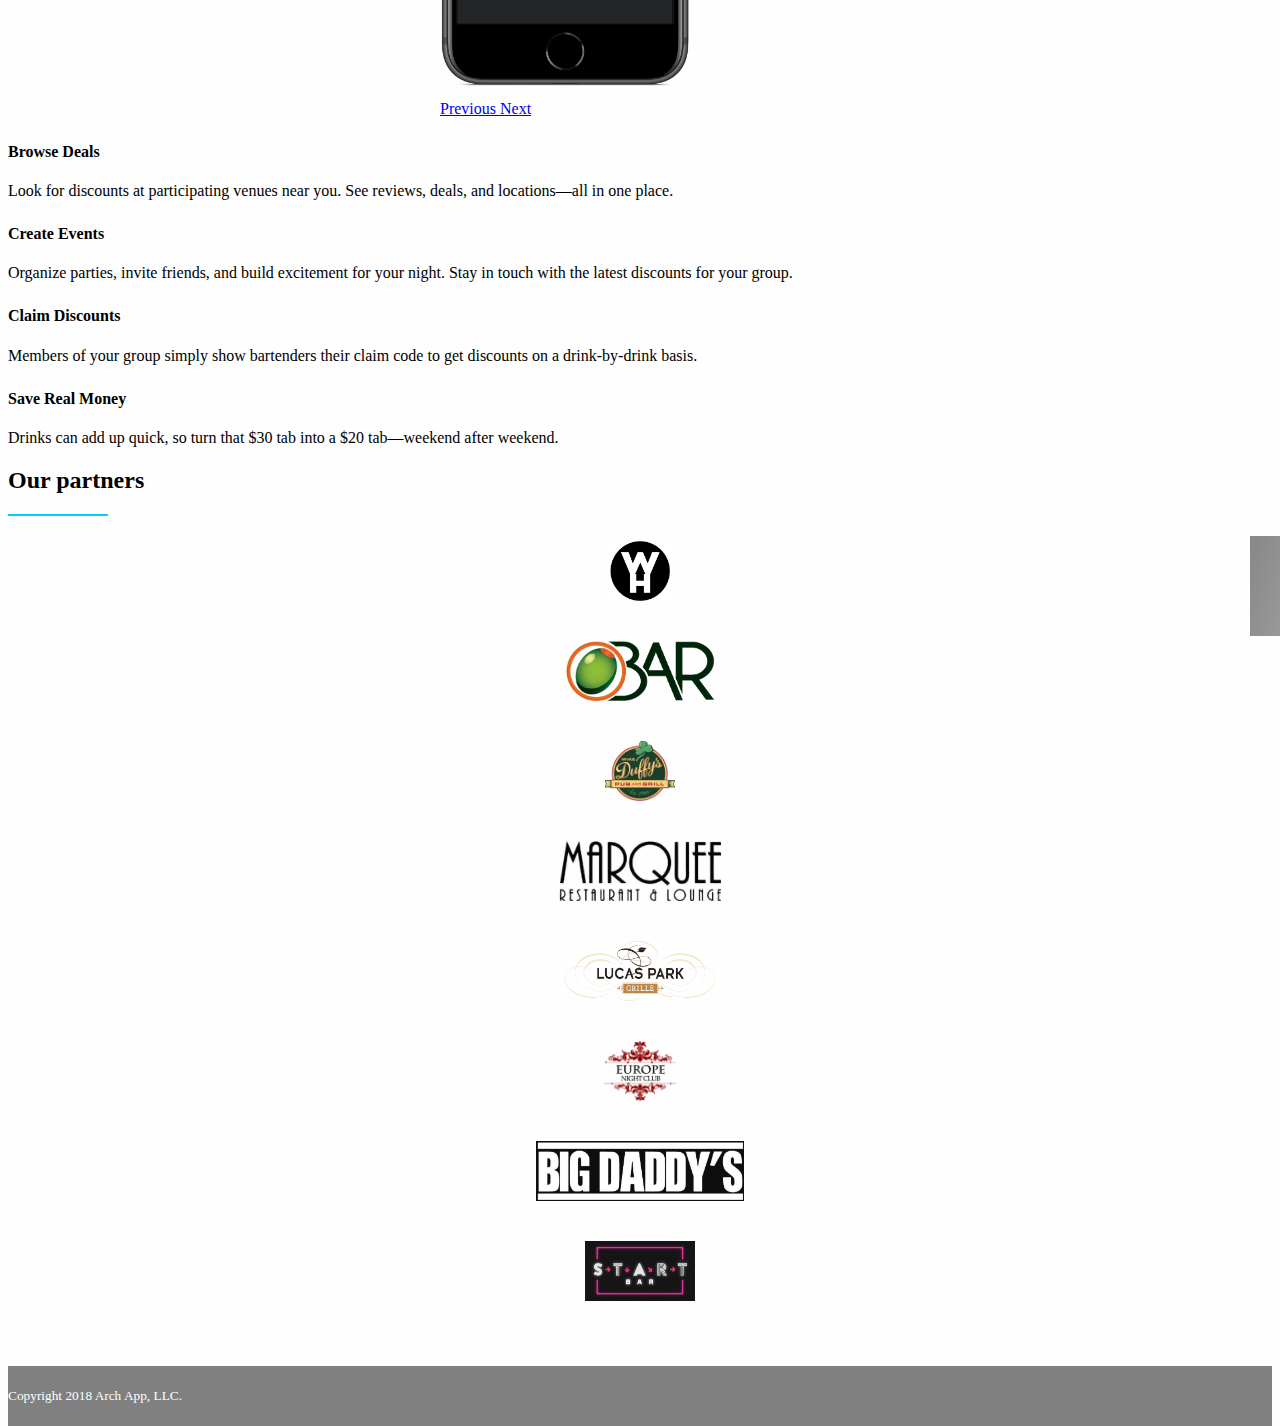
==== commit dd7a19c5: "scrollers" ====
--- a/index.html
+++ b/index.html
@@ -263,7 +263,7 @@
             var header = $(".nav-change");
             $(window).scroll(function() {
                 var scroll = $(window).scrollTop();
-                if (scroll >= 50) {
+                if (scroll >= 80) {
                     header.addClass("scrolled");
                 } else {
                     header.removeClass("scrolled");
--- a/style.css
+++ b/style.css
@@ -45,7 +45,7 @@
 .row-main {
     position: relative;
     text-align: center;
-    margin-top: 150px;
+    margin-top: 200px;
     -webkit-transition: all 0.3s ease;
     -moz-transition: all 0.3s ease;
     -o-transition: all 0.3s ease;
@@ -53,7 +53,7 @@
 }
 
 .row-main.expanded {
-    margin-top: 200px;
+    margin-top: 250px;
 }
 
 #big-splash-text {
@@ -69,9 +69,10 @@
 }
 
 .row-bottom {
-    position: absolute;
+    /* position: absolute;
     width: 100%;
-    bottom: 200px;
+    bottom: 200px; */
+    margin-top: 90px;
 }
 
 .row-bottom .btn {
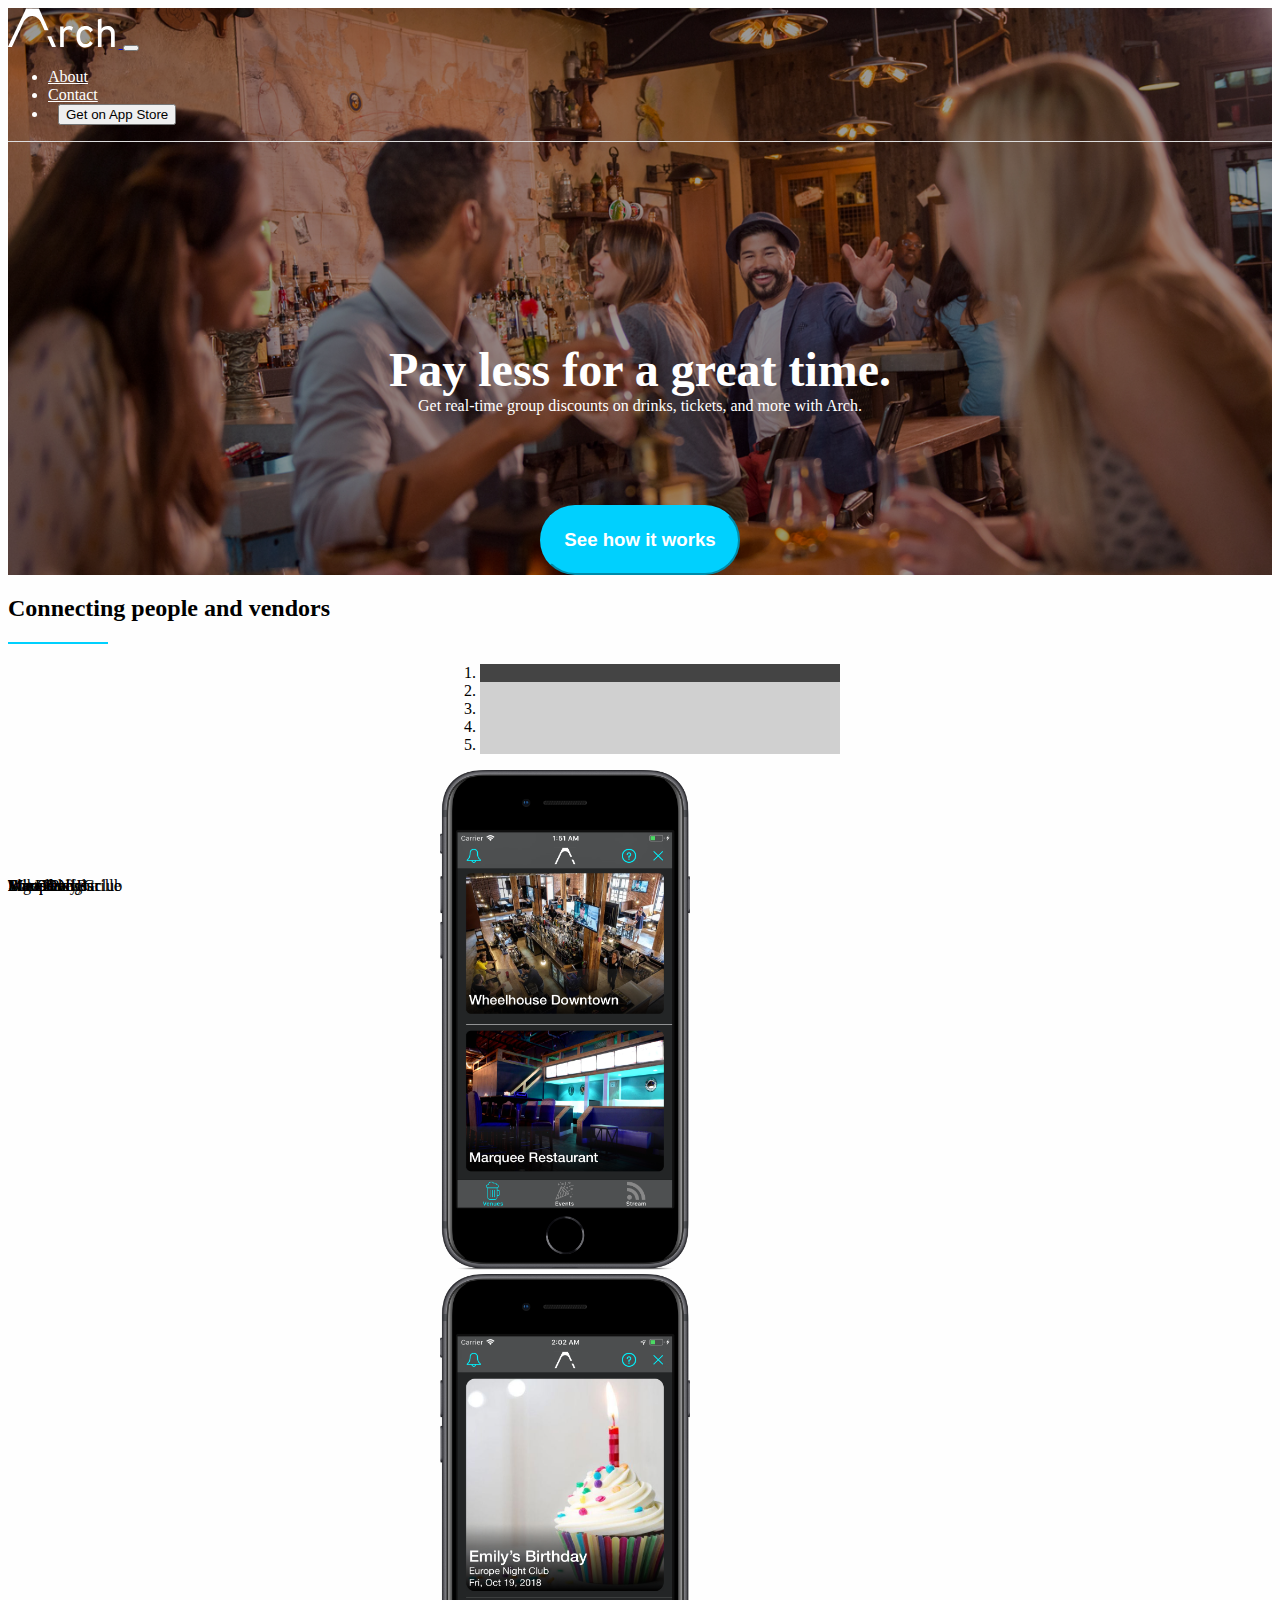
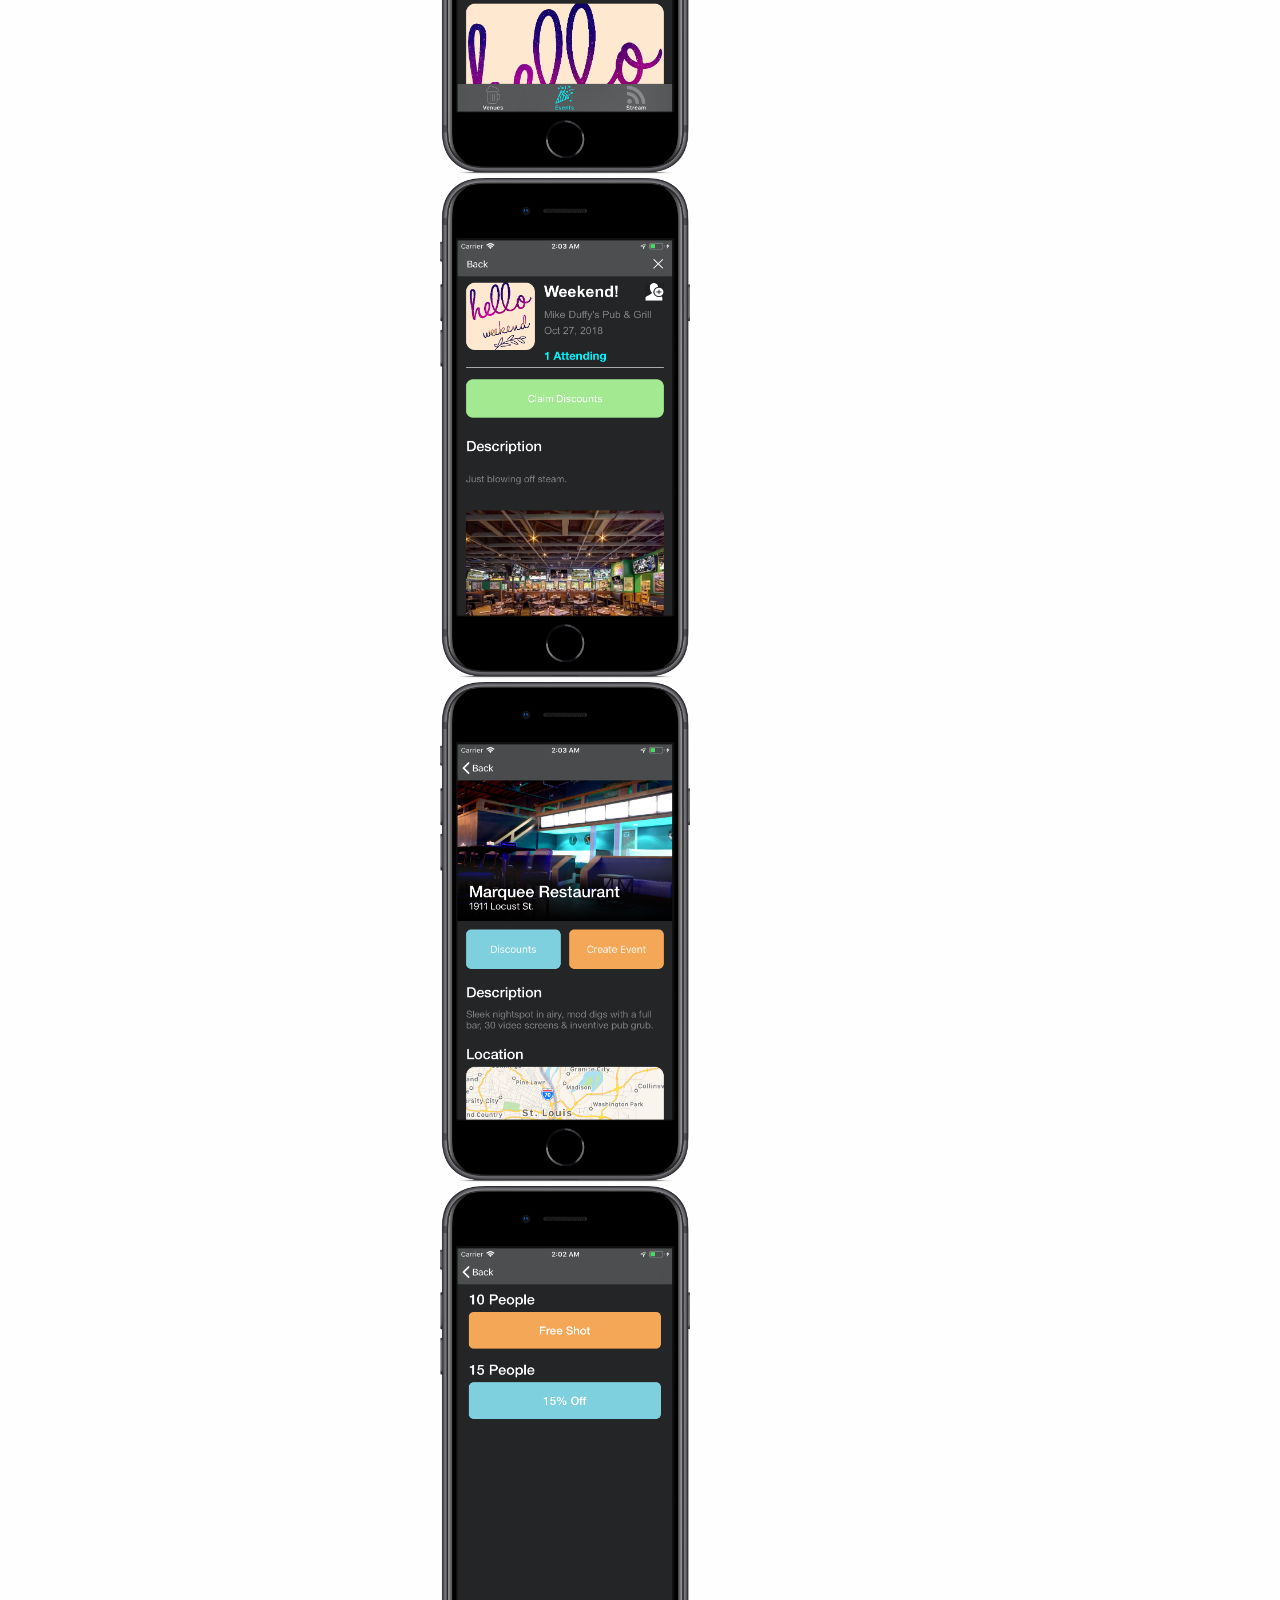
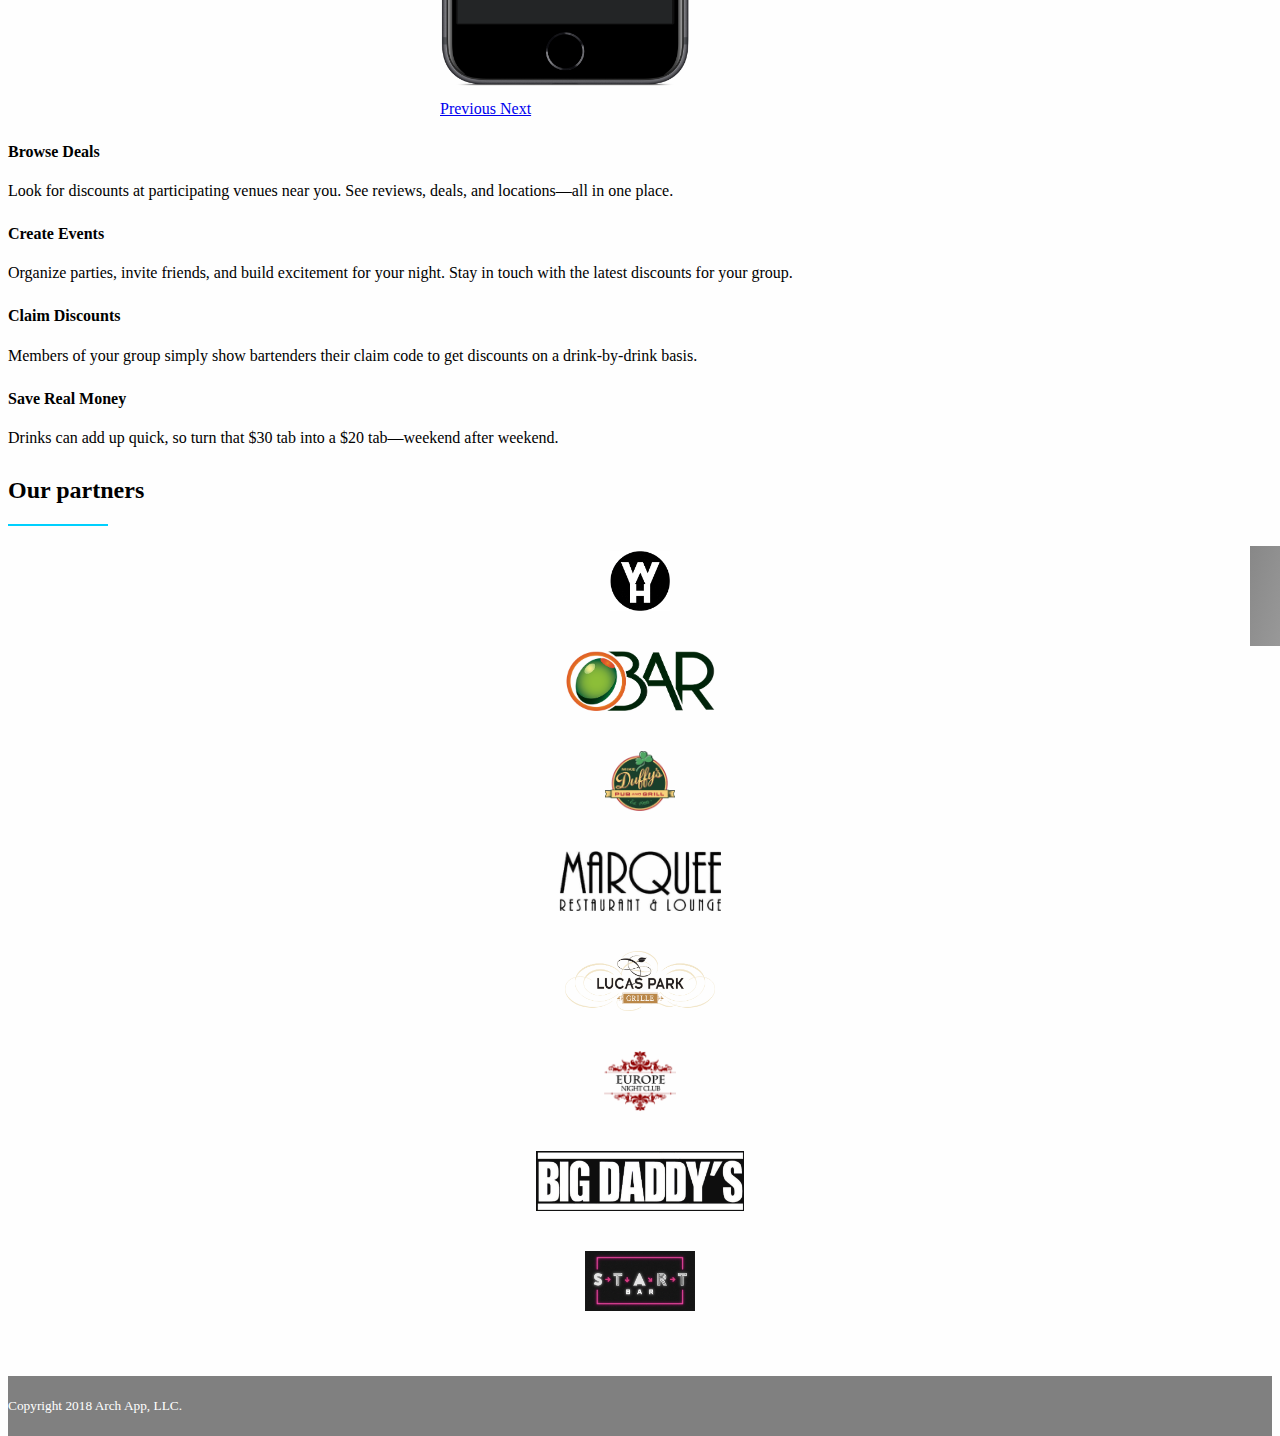
==== commit 618f21dc: "asdf" ====
--- a/index.html
+++ b/index.html
@@ -142,7 +142,7 @@
             </div>
         </div>
 
-        <div class="row">
+        <div class="row" id="partners-header">
             <div class="col section-header">
                 <h2>Our partners</h2>
             </div>
--- a/style.css
+++ b/style.css
@@ -87,6 +87,11 @@
     font-weight: bold;
 }
 
+.row-bottom .btn:hover {
+    background-color: #00bde7;
+    border-color: #00bde7;
+}
+
 /* navbar items */
 path {
     fill: white;
@@ -122,6 +127,12 @@
 .btn-outline-light.scrolled {
     border-color: var(--arch-teal);
     background-color: var(--arch-teal);
+}
+
+.btn-outline-light.scrolled:hover {
+    border-color: #00bde7;
+    background-color: #00bde7;
+    color: white;
 }
 
 .nav-link {
@@ -215,6 +226,10 @@
 }
 
 /* sponsor bar elements */
+#partners-header {
+    margin-top: 30px;
+}
+
 .horizontal-scroll {
     overflow-x: auto;
     white-space: nowrap;
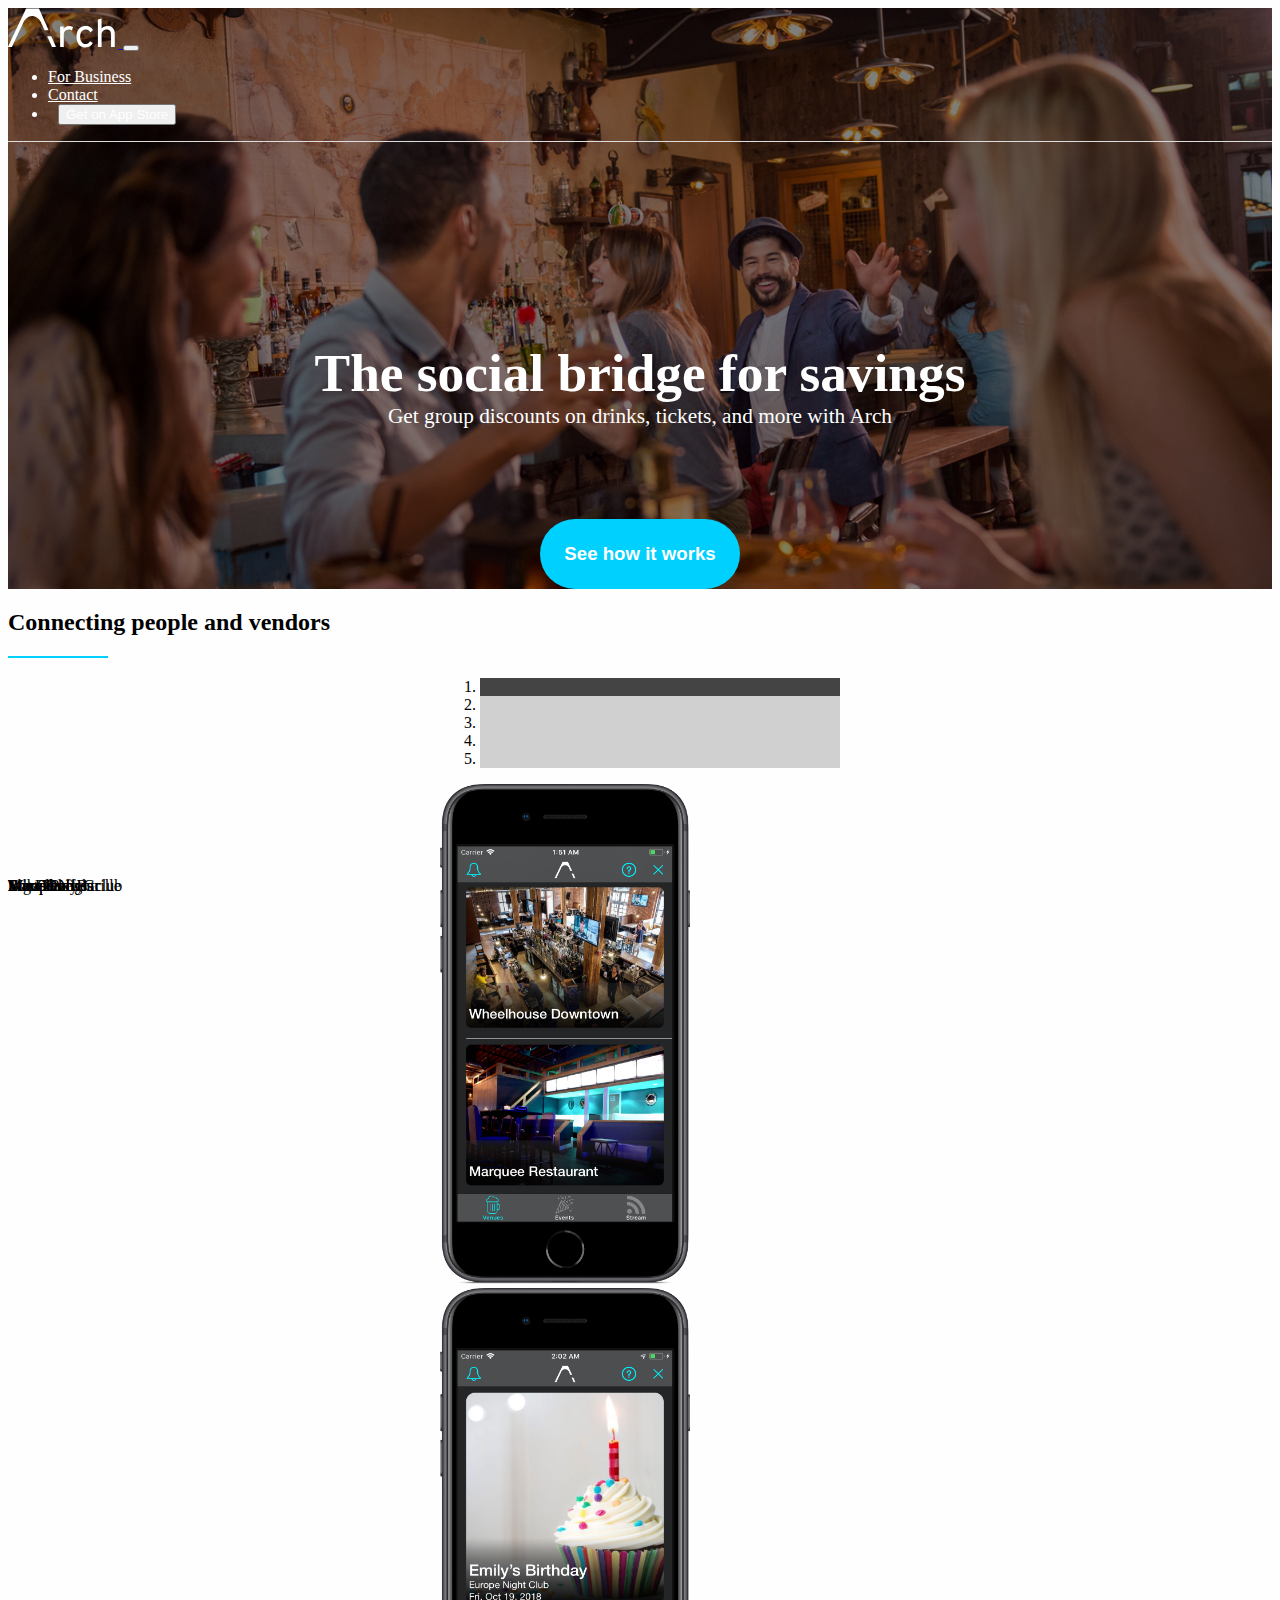
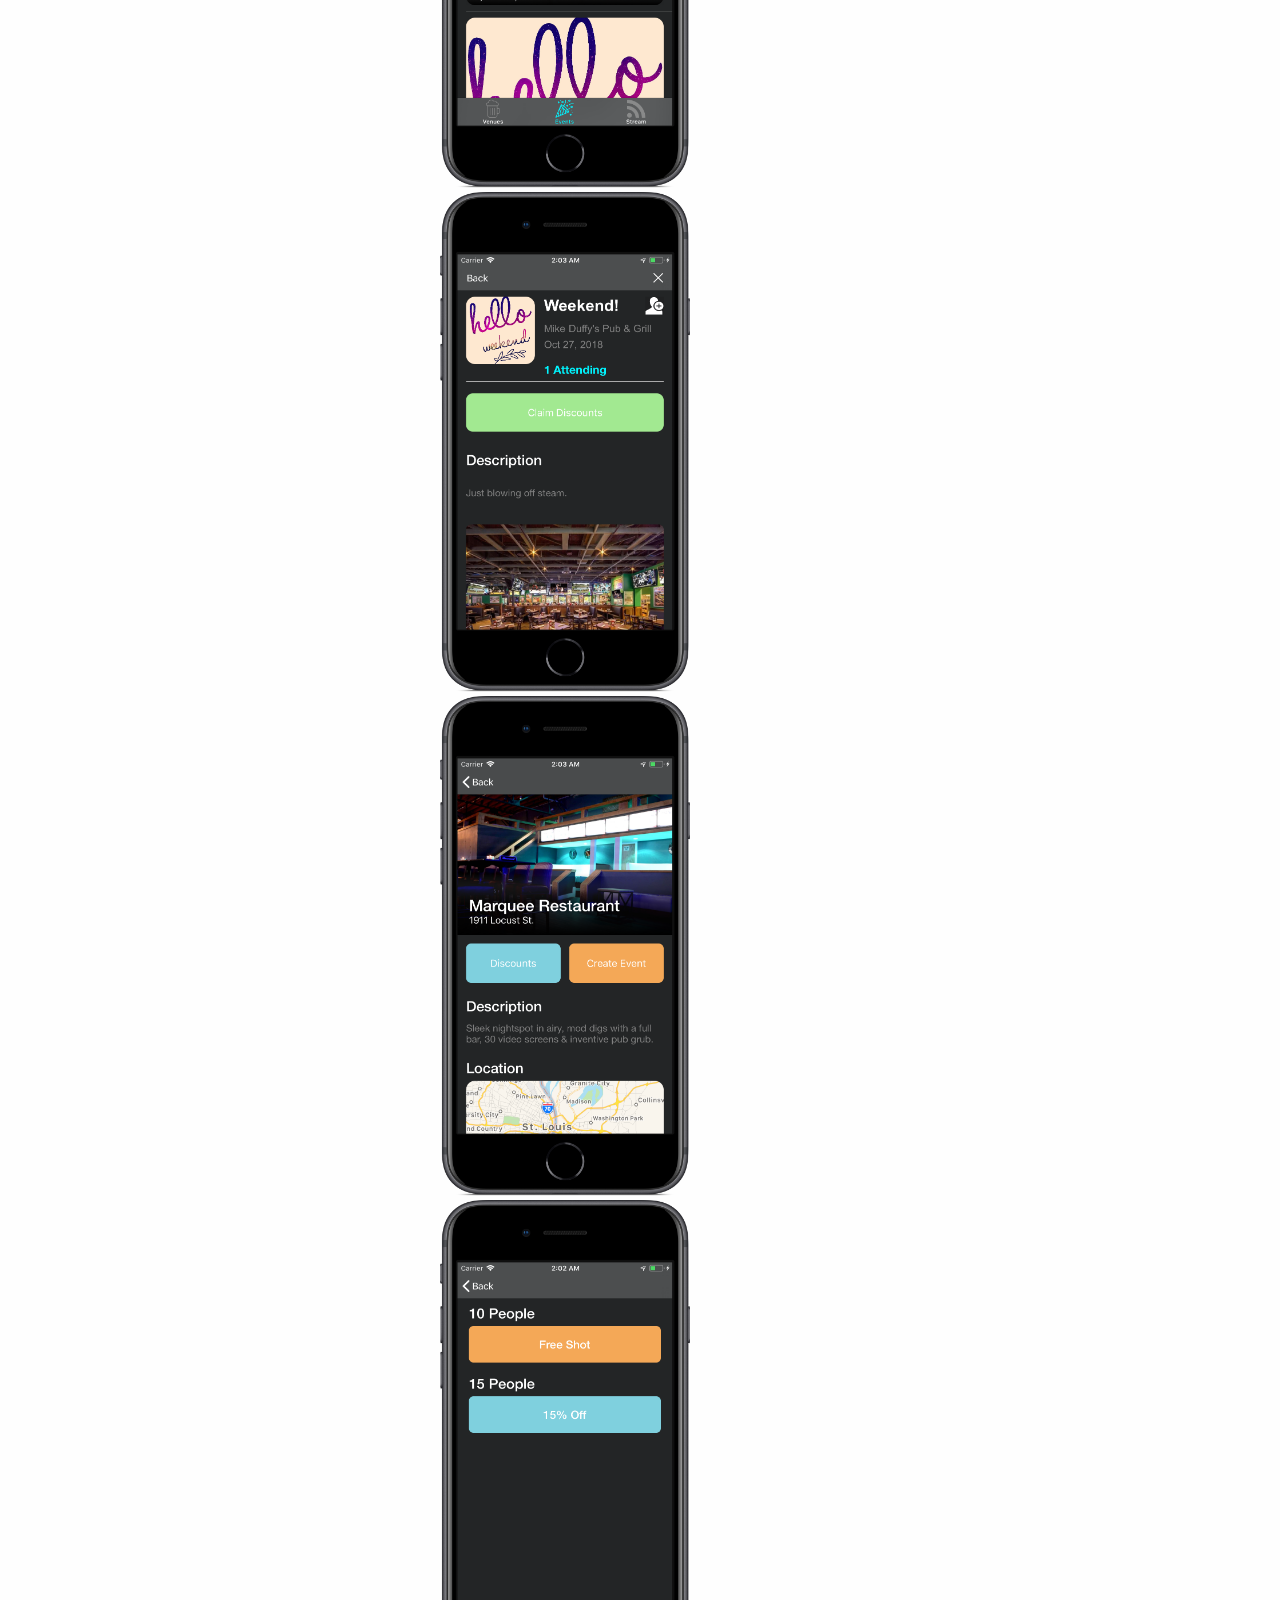
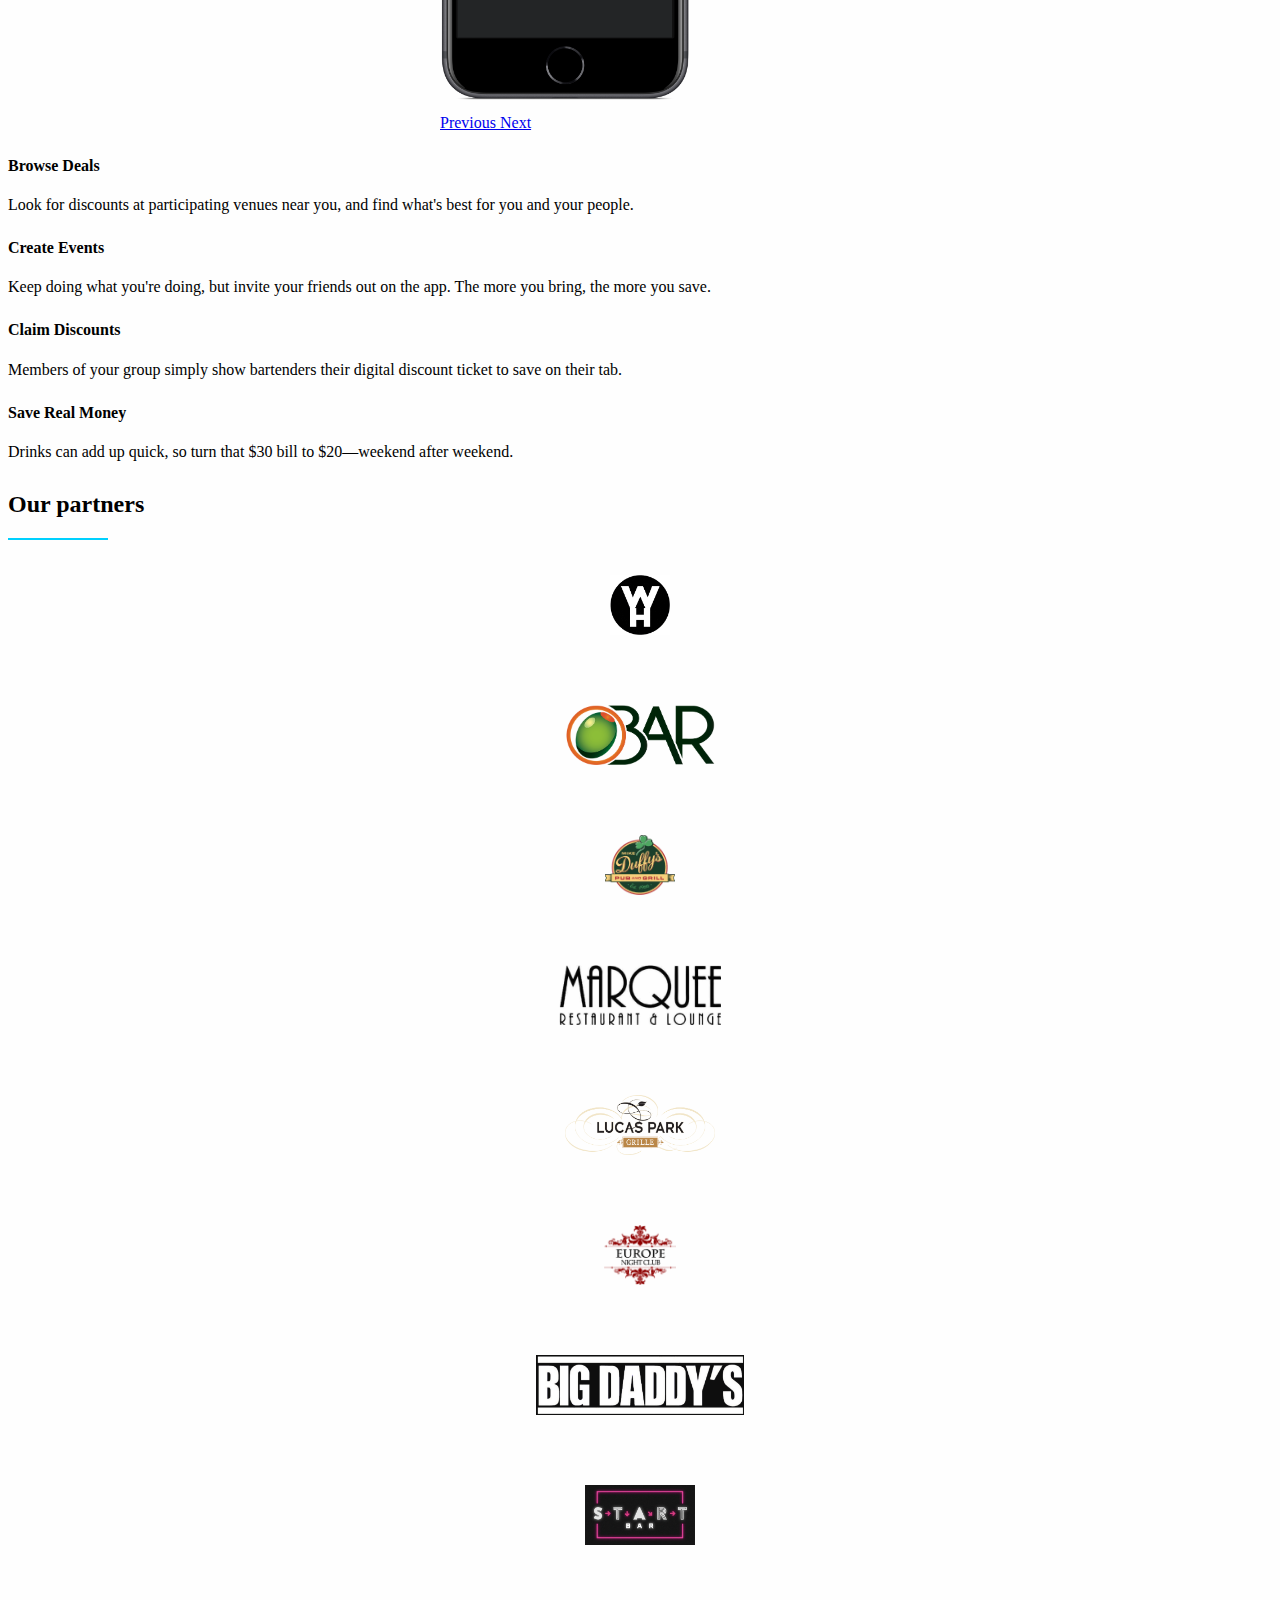
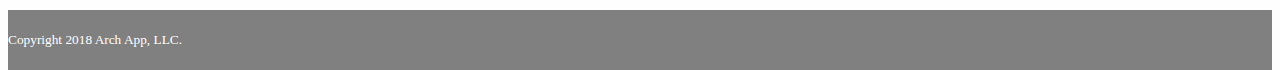
==== commit e422371b: "asdf" ====
--- a/index.html
+++ b/index.html
@@ -1,3 +1,9 @@
+<!-- TODO:
+
+--swap out barcode icon
+    ticket rotated -->
+
+
 <!DOCTYPE html>
 <html lang="en">
 
@@ -59,7 +65,7 @@
                     </button>
                     <div class="collapse navbar-collapse" id="navbarSupportedContent">
                         <ul class="nav navbar-nav ml-auto w-100 justify-content-end">
-                            <li class="nav-item my-auto"><a href="#" class="nav-link nav-change">About</a></li>
+                            <li class="nav-item my-auto"><a href="index_deprecated.html" class="nav-link nav-change">For Business <i class="fas fa-external-link-alt fa-sm"></i></a></li>
                             <li class="nav-item my-auto"><a href="#" class="nav-link nav-change">Contact</a></li>
                             <li class="nav-item"><a href="#" class="nav-link"><button class="btn btn-outline-light ml-auto nav-change">Get on App Store</button></a></li>
                         </ul>
@@ -67,8 +73,8 @@
                 </nav>
                 <div id="splash-text" class="row row-main justify-content-center">
                     <div class="col">
-                        <div id="big-splash-text">Pay less for a great time.</div>
-                        <div id="small-splash-text">Get real-time group discounts on drinks, tickets, and more with Arch.</div>
+                        <div id="big-splash-text">The social bridge for savings</div>
+                        <div id="small-splash-text">Get group discounts on drinks, tickets, and more with Arch</div>
                     </div>
                 </div>
                 <div class="row row-bottom justify-content-center">
@@ -126,16 +132,16 @@
             </div>
             <div class="col-md-5">
                 <div class="sim-description">
-                    <h4><i class="far fa-compass"></i> Browse Deals</h4> Look for discounts at participating venues near you. See reviews, deals, and locations—all in one place.
-                </div>
-                <div class="sim-description">
-                    <h4><i class="far fa-calendar-alt"></i> Create Events</h4> Organize parties, invite friends, and build excitement for your night. Stay in touch with the latest discounts for your group.
-                </div>
-                <div class="sim-description">
-                    <h4><i class="fas fa-barcode"></i> Claim Discounts</h4> Members of your group simply show bartenders their claim code to get discounts on a drink-by-drink basis.
-                </div>
-                <div class="sim-description">
-                    <h4><i class="far fa-money-bill-alt"></i> Save Real Money</h4> Drinks can add up quick, so turn that $30 tab into a $20 tab—weekend after weekend.
+                    <h4><i class="far fa-compass"></i> Browse Deals</h4> Look for discounts at participating venues near you, and find what's best for you and your people.
+                </div>
+                <div class="sim-description">
+                    <h4><i class="far fa-calendar-alt"></i> Create Events</h4> Keep doing what you're doing, but invite your friends out on the app. The more you bring, the more you save.
+                </div>
+                <div class="sim-description">
+                    <h4><i class="fas fa-barcode"></i> Claim Discounts</h4> Members of your group simply show bartenders their digital discount ticket to save on their tab.
+                </div>
+                <div class="sim-description">
+                    <h4><i class="far fa-money-bill-alt"></i> Save Real Money</h4> Drinks can add up quick, so turn that $30 bill to $20—weekend after weekend.
                 </div>
             </div>
             <div class="col-1 d-none d-md-block">
@@ -148,10 +154,7 @@
             </div>
         </div>
 
-        <div class="row horizontal-scroll" id="sponsor-row" style="margin-bottom: 30px;">
-            <div class="scroll-overlay">
-                <i class="fas fa-ellipsis-h fa-lg"></i>
-            </div>
+        <div class="row sponsor-row justify-content-around">
             <div class="col-6 col-md-3">
                 <a href="#">
                     <div class="card align-items-center">
@@ -200,6 +203,8 @@
                     </div>
                 </a>
             </div>
+        </div>
+        <div class="row sponsor-row justify-content-around" id="last-sponsor-row">
             <div class="col-6 col-md-3">
                 <a href="#">
                     <div class="card align-items-center">
--- a/style.css
+++ b/style.css
@@ -4,7 +4,16 @@
 }
 
 :root {
+    /* blue that I like */
     --arch-teal: #00D0FE;
+
+    /* purple */
+    /* --arch-teal: #9B59B6; */
+
+    /* red */
+    /* --arch-teal: #E74C3C; */
+
+    /* actual arch teal */
     /* --arch-teal: #00e8f2; */
 }
 
@@ -37,7 +46,7 @@
 .col-splash {
     background-color: black;
     background-size: cover;
-    background-image: url("images/pab-60.png");
+    background-image: url("images/pab-50.png");
     background-position: center;
     background-repeat: no-repeat;
 }
@@ -59,37 +68,38 @@
 #big-splash-text {
     font-weight: bold;
     color: white;
-    font-size: 36pt;
+    font-size: 40pt;
 }
 
 #small-splash-text {
-    font-weight: lighter;
-    color: white;
-    font-size: 12pt;
+    font-weight: 200;
+    color: white;
+    font-size: 16pt;
 }
 
 .row-bottom {
-    /* position: absolute;
-    width: 100%;
-    bottom: 200px; */
     margin-top: 90px;
 }
 
 .row-bottom .btn {
     border-radius: 35px;
     color: white;
-    border-color: var(--arch-teal);
-    background-color: var(--arch-teal);
+    border-width: 0;
+    background-image: linear-gradient(0deg, var(--arch-teal), var(--arch-teal));
     text-align: center;
     width: 200px;
     height: 70px;
     font-size: 14pt;
     font-weight: bold;
+    -webkit-transition: all 0.3s ease;
+    -moz-transition: all 0.3s ease;
+    -o-transition: all 0.3s ease;
+    transition: all 0.3s ease;
 }
 
 .row-bottom .btn:hover {
-    background-color: #00bde7;
-    border-color: #00bde7;
+    background-blend-mode: multiply;
+    background-color: rgba(1, 1, 1, .2);
 }
 
 /* navbar items */
@@ -118,6 +128,7 @@
 
 .btn-outline-light {
     margin-left: 10px;
+    color: white;
     -webkit-transition: all 0.3s ease;
     -moz-transition: all 0.3s ease;
     -o-transition: all 0.3s ease;
@@ -125,14 +136,15 @@
 }
 
 .btn-outline-light.scrolled {
+    border-width: 0;
+    color: white;
     border-color: var(--arch-teal);
-    background-color: var(--arch-teal);
+    background-image: linear-gradient(0deg, var(--arch-teal), var(--arch-teal));
 }
 
 .btn-outline-light.scrolled:hover {
-    border-color: #00bde7;
-    background-color: #00bde7;
-    color: white;
+    background-blend-mode: multiply;
+    background-color: rgba(1, 1, 1, .2);
 }
 
 .nav-link {
@@ -259,12 +271,17 @@
     vertical-align: middle;
 }
 
-#sponsor-row {
-    margin-top: 20px;
+.sponsor-row {
+    /* margin-top: 30px; */
+}
+
+#last-sponsor-row {
+    margin-bottom: 30px;
 }
 
 .card {
     height: 100px;
+    margin-top: 30px;
 }
 
 .custom-card-img {
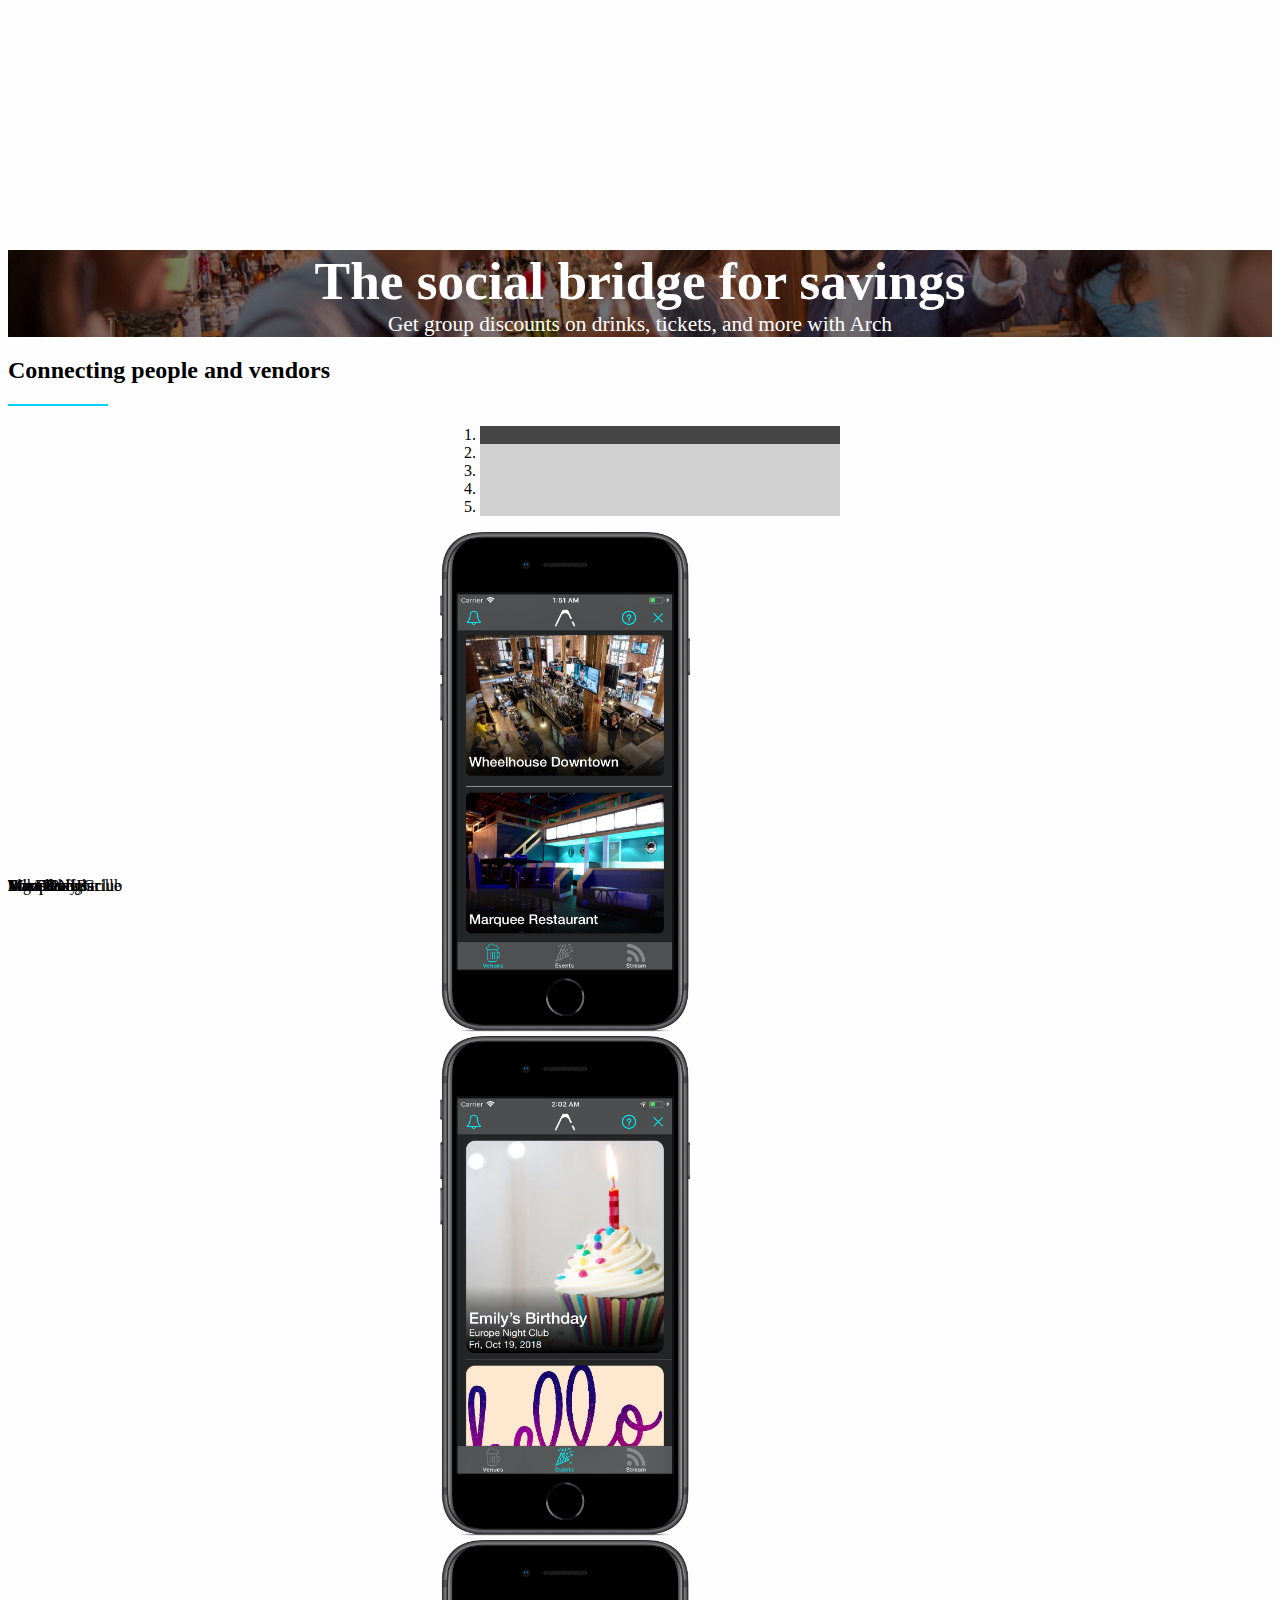
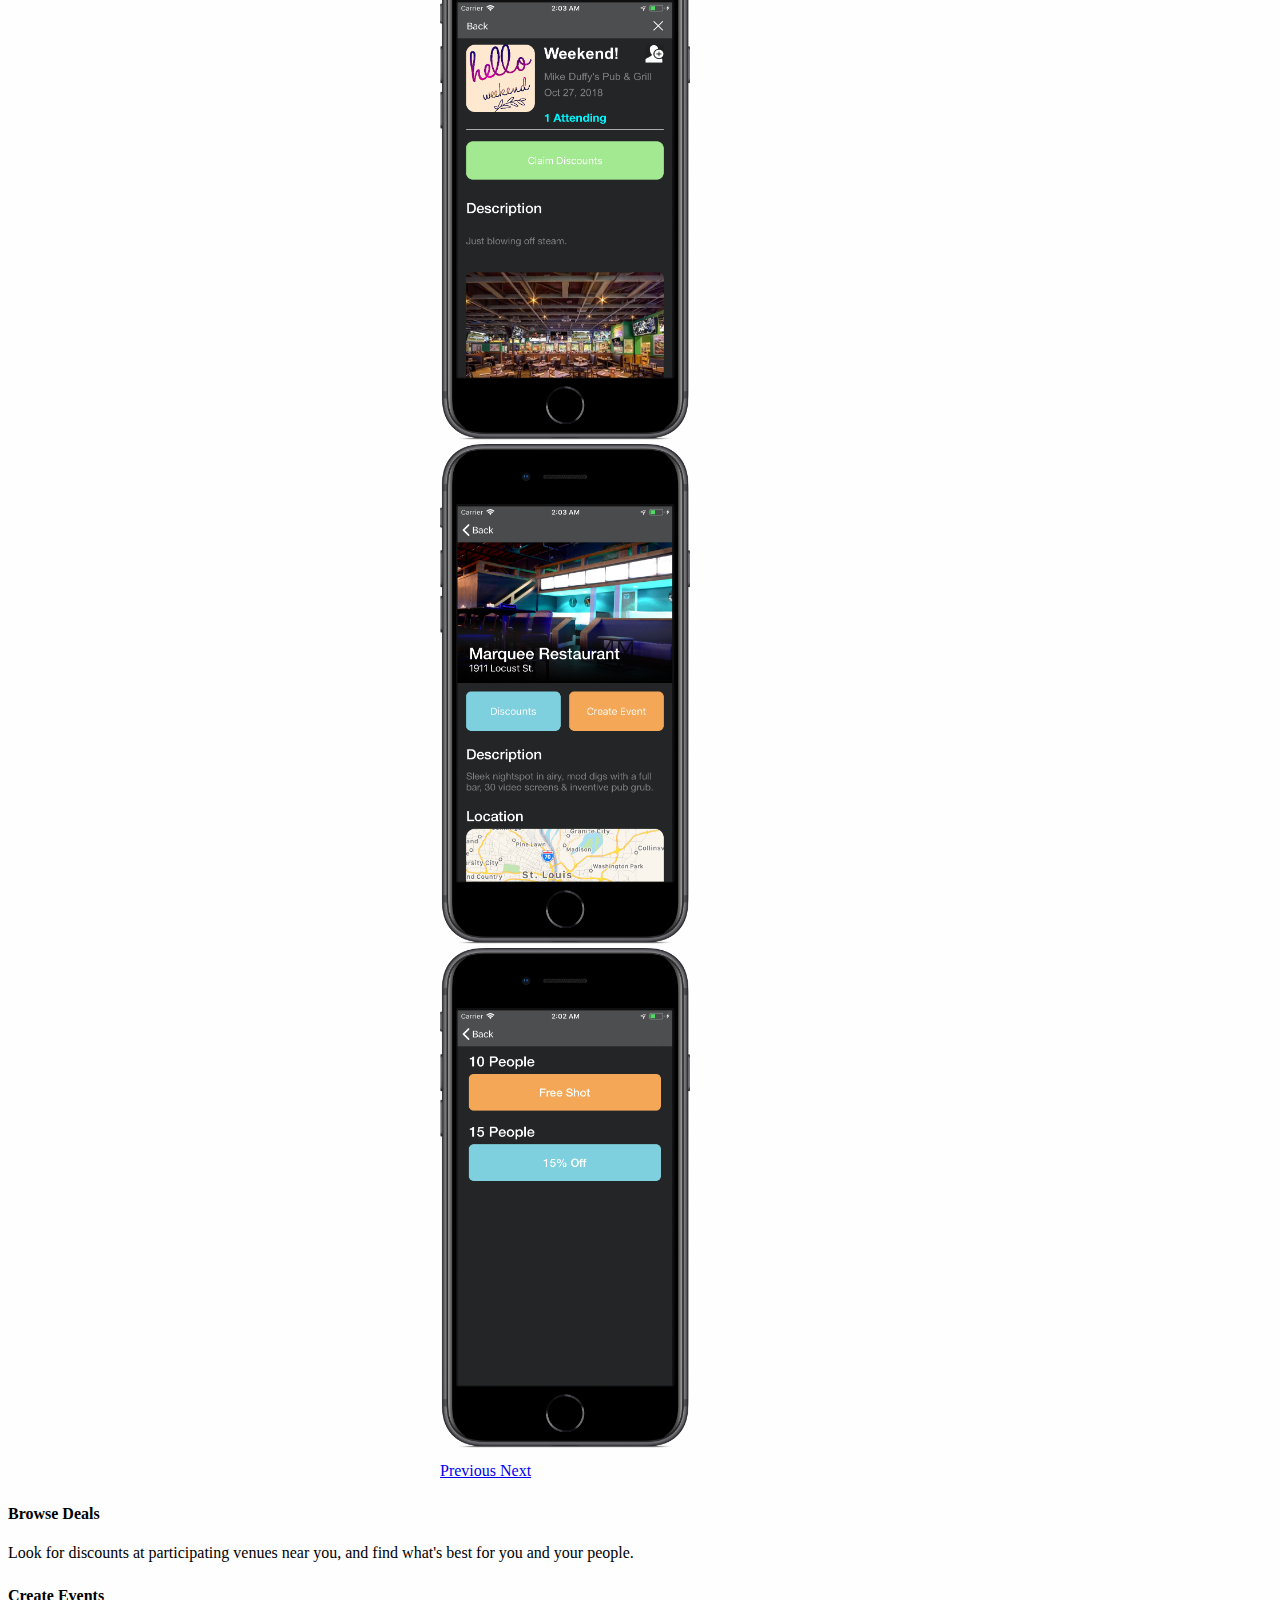
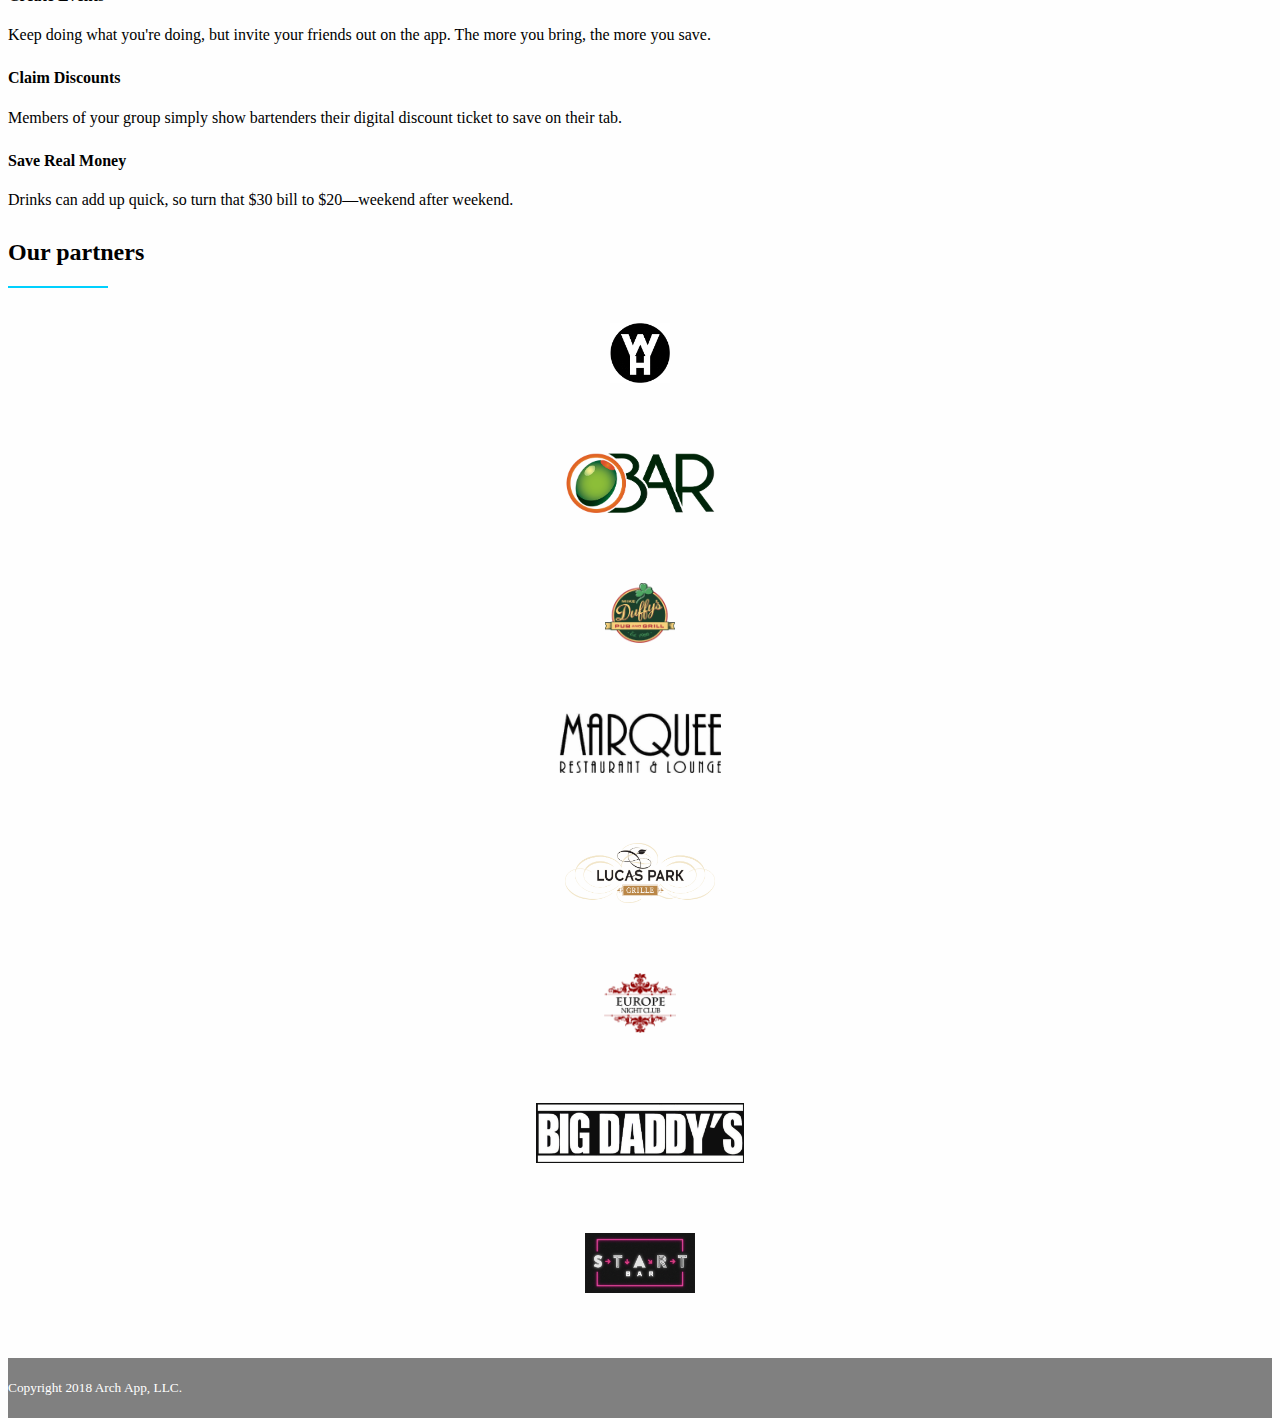
==== commit 80211741: "stuff" ====
--- a/index.html
+++ b/index.html
@@ -52,7 +52,7 @@
     <div class="container-fluid h-100">
         <div class="row h-100">
             <div class="col col-splash">
-                <nav class="navbar navbar-expand-sm fixed-top nav-change">
+                <!-- <nav class="navbar navbar-expand-sm fixed-top nav-change">
                     <a class="navbar-brand" href="#">
                         <svg xmlns="http://www.w3.org/2000/svg" xmlns:xlink="http://www.w3.org/1999/xlink" width="83pt" height="30pt" viewBox="0 0 83 30" version="1.1">
                         <g id="surface1">
@@ -70,18 +70,18 @@
                             <li class="nav-item"><a href="#" class="nav-link"><button class="btn btn-outline-light ml-auto nav-change">Get on App Store</button></a></li>
                         </ul>
                     </div>
-                </nav>
+                </nav> -->
                 <div id="splash-text" class="row row-main justify-content-center">
                     <div class="col">
                         <div id="big-splash-text">The social bridge for savings</div>
                         <div id="small-splash-text">Get group discounts on drinks, tickets, and more with Arch</div>
                     </div>
                 </div>
-                <div class="row row-bottom justify-content-center">
+                <!-- <div class="row row-bottom justify-content-center">
                     <div class="col" id="down-arrow">
                         <a class="on-page-link" href="#simulator-start"><button class="btn btn-light">See how it works</button></a>
                     </div>
-                </div>
+                </div> -->
             </div>
         </div>
 
--- a/style.css
+++ b/style.css
@@ -46,7 +46,7 @@
 .col-splash {
     background-color: black;
     background-size: cover;
-    background-image: url("images/pab-50.png");
+    background-image: url("images/pab-50-crop.png");
     background-position: center;
     background-repeat: no-repeat;
 }
@@ -54,7 +54,7 @@
 .row-main {
     position: relative;
     text-align: center;
-    margin-top: 200px;
+    margin-top: 250px;
     -webkit-transition: all 0.3s ease;
     -moz-transition: all 0.3s ease;
     -o-transition: all 0.3s ease;
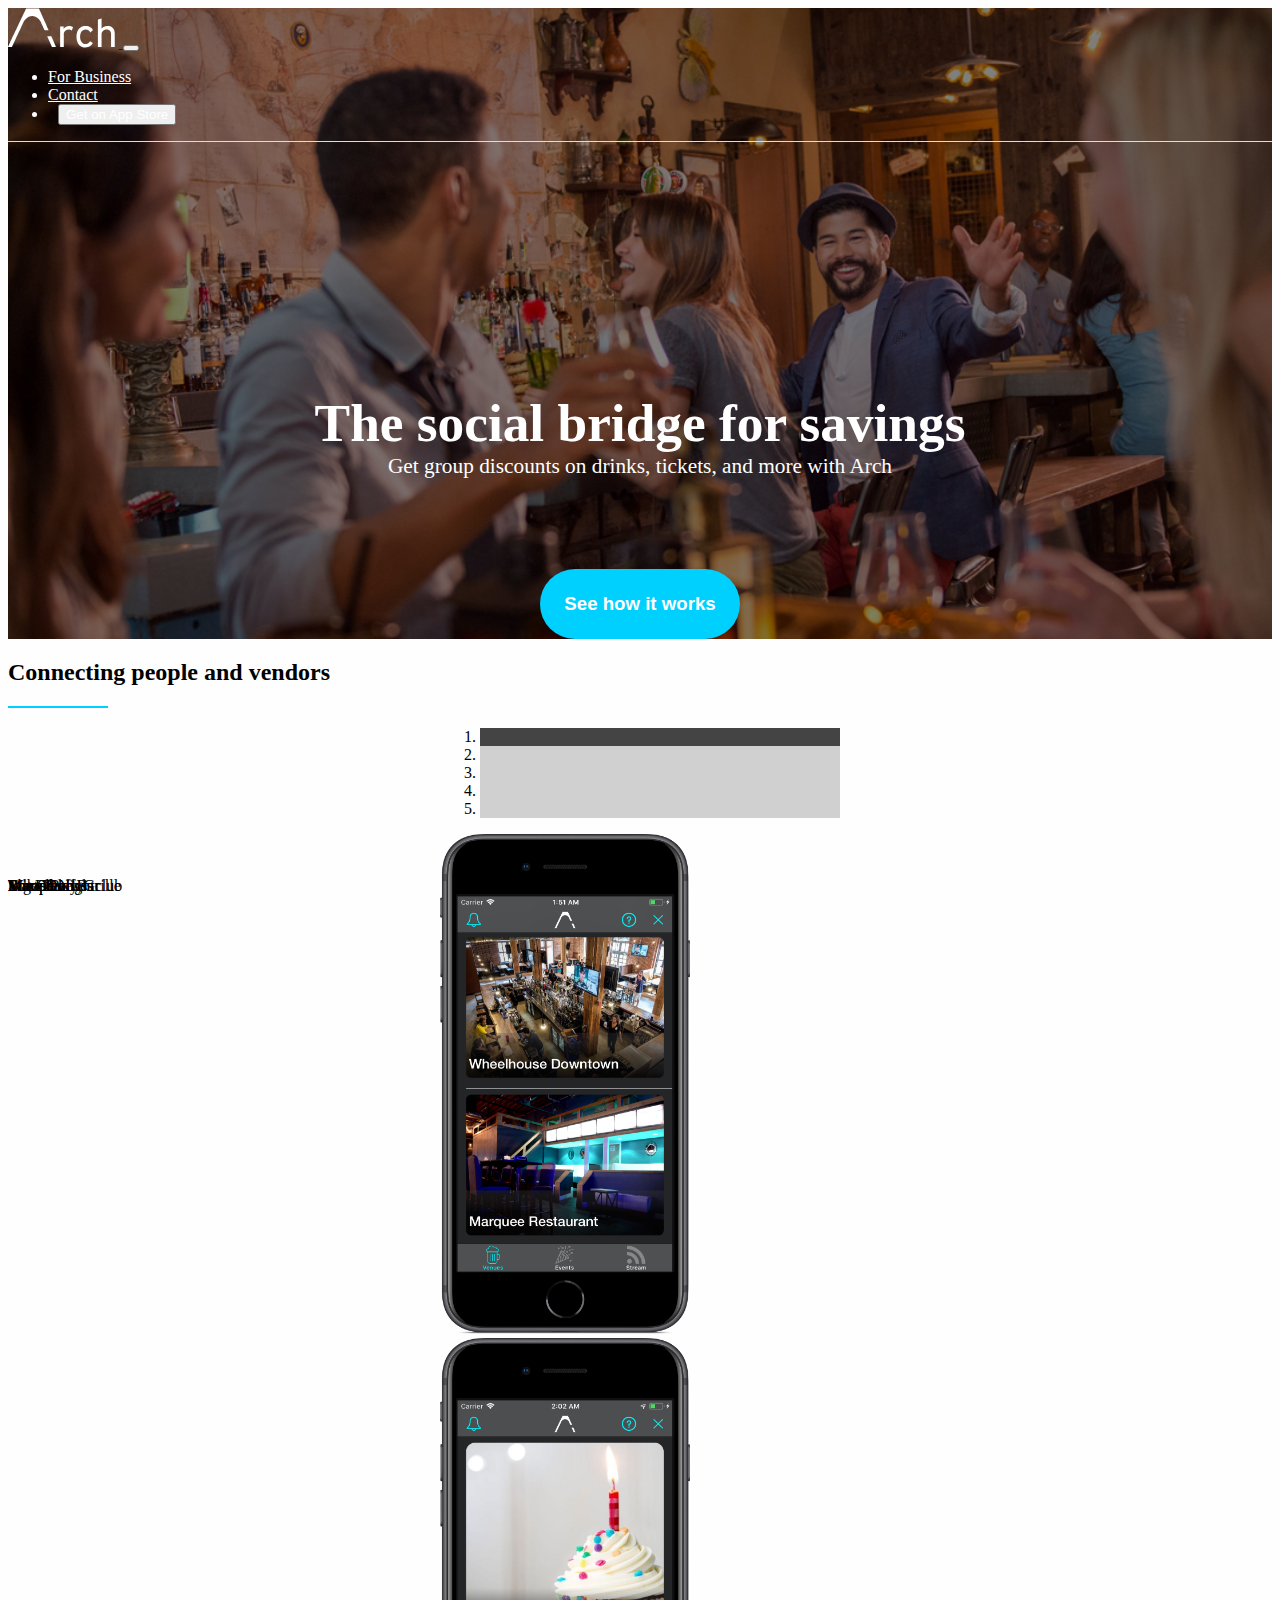
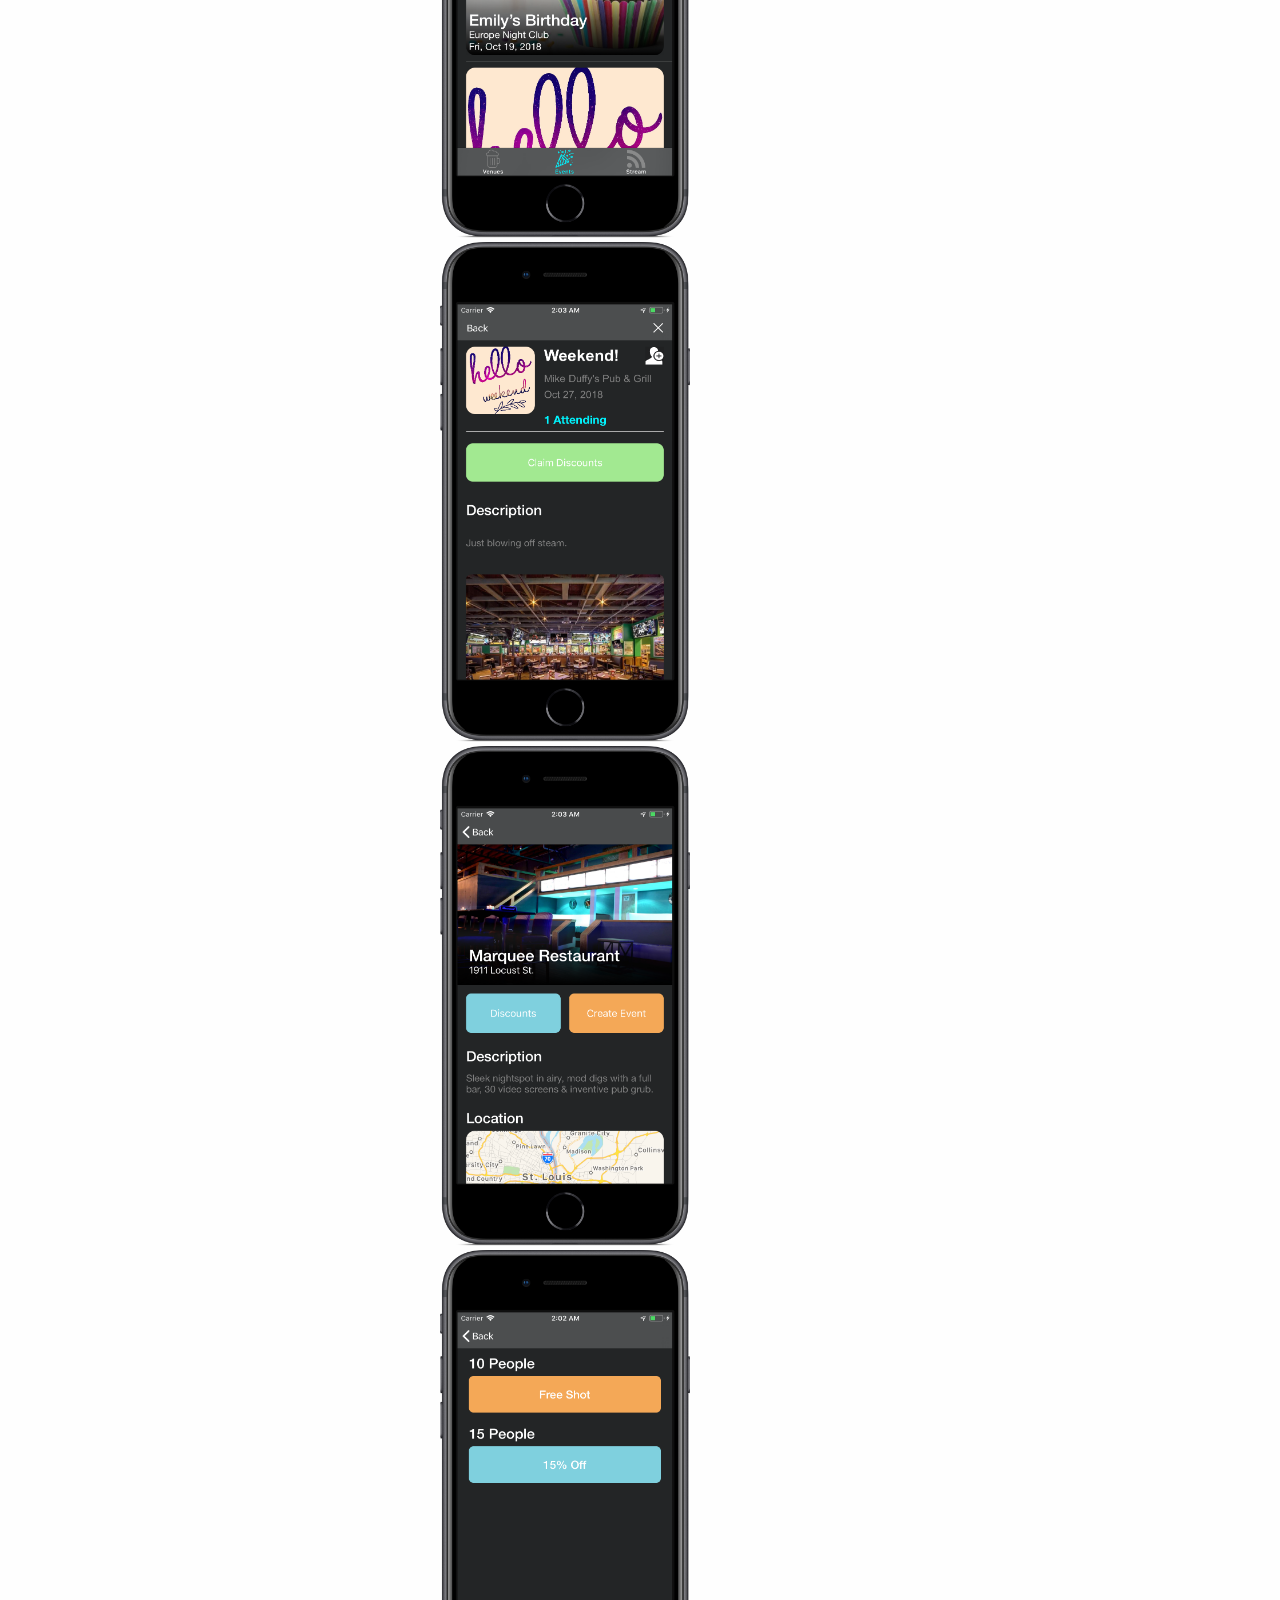
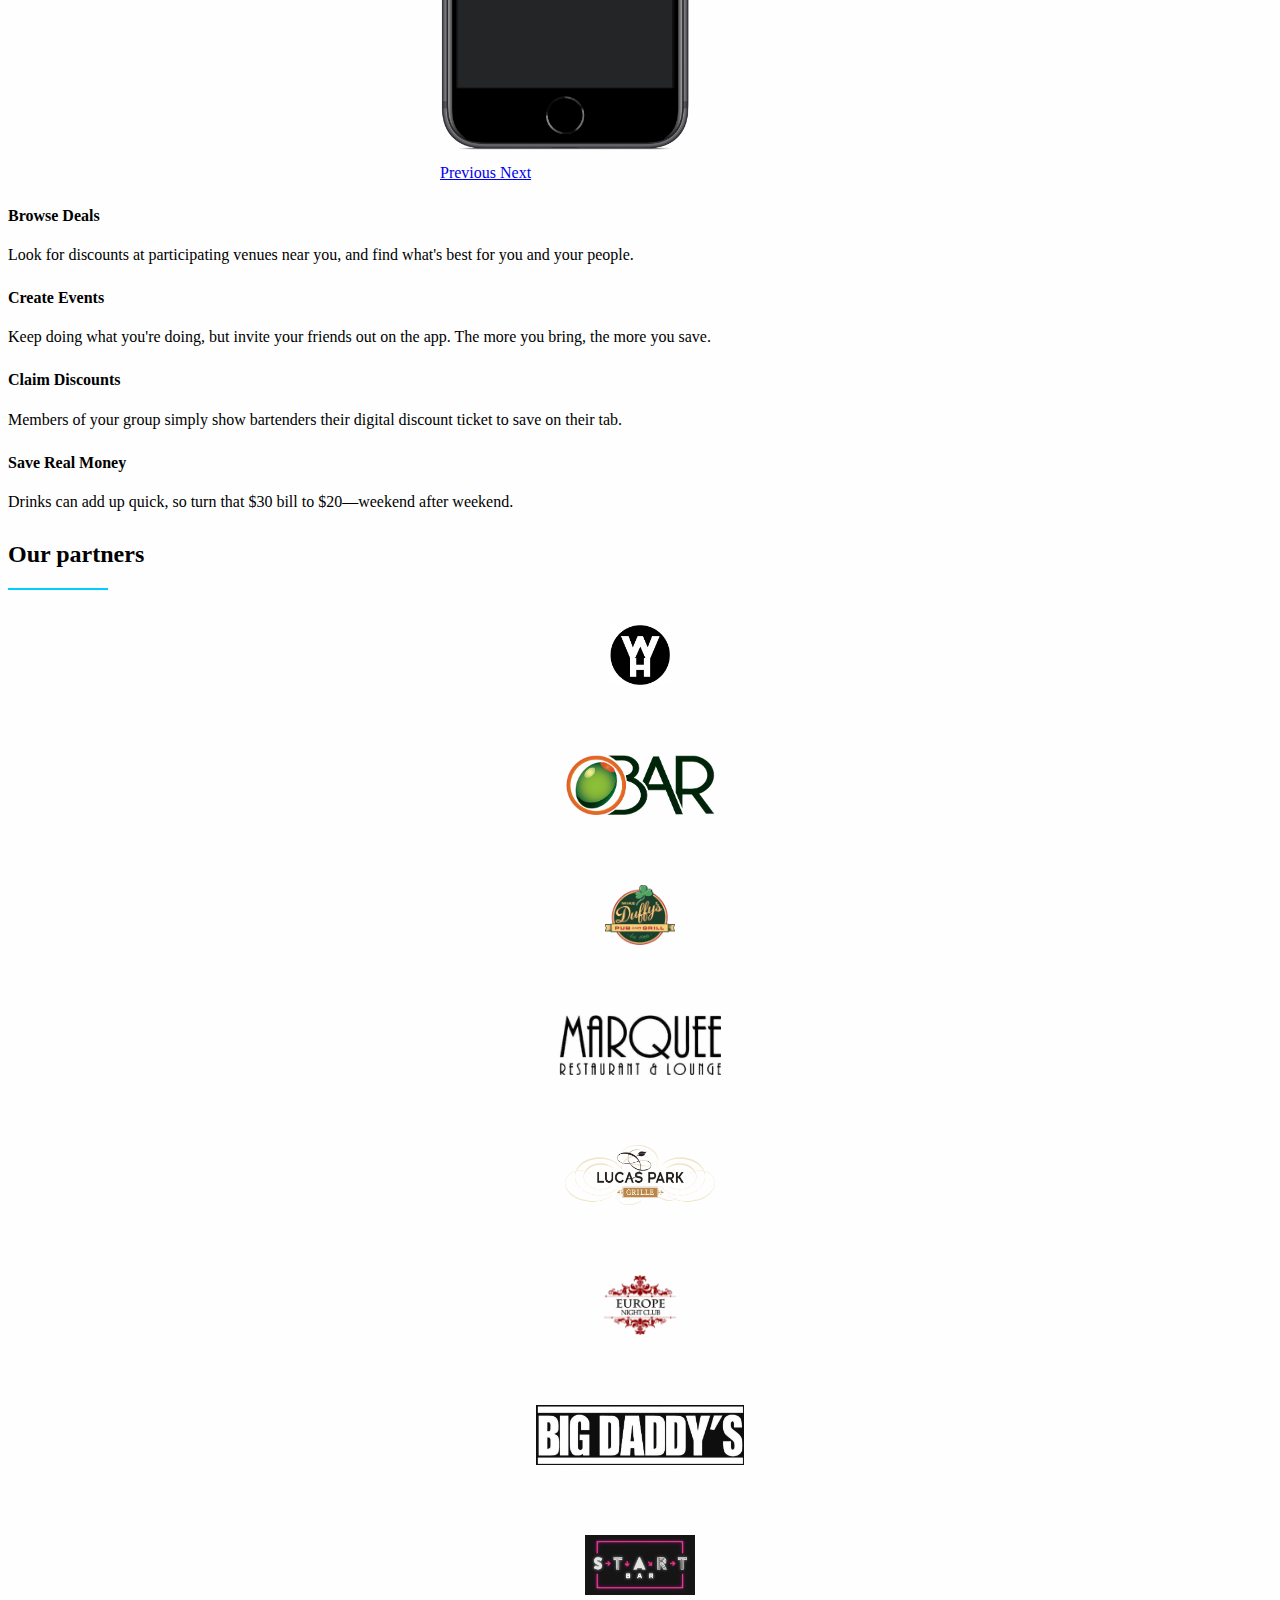
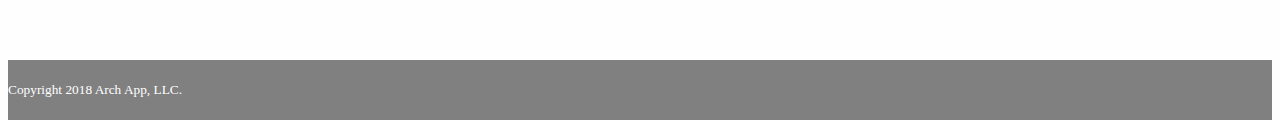
==== commit 73f28435: "small" ====
--- a/index.html
+++ b/index.html
@@ -52,7 +52,7 @@
     <div class="container-fluid h-100">
         <div class="row h-100">
             <div class="col col-splash">
-                <!-- <nav class="navbar navbar-expand-sm fixed-top nav-change">
+                <nav class="navbar navbar-expand-sm fixed-top nav-change">
                     <a class="navbar-brand" href="#">
                         <svg xmlns="http://www.w3.org/2000/svg" xmlns:xlink="http://www.w3.org/1999/xlink" width="83pt" height="30pt" viewBox="0 0 83 30" version="1.1">
                         <g id="surface1">
@@ -70,18 +70,18 @@
                             <li class="nav-item"><a href="#" class="nav-link"><button class="btn btn-outline-light ml-auto nav-change">Get on App Store</button></a></li>
                         </ul>
                     </div>
-                </nav> -->
+                </nav>
                 <div id="splash-text" class="row row-main justify-content-center">
                     <div class="col">
                         <div id="big-splash-text">The social bridge for savings</div>
                         <div id="small-splash-text">Get group discounts on drinks, tickets, and more with Arch</div>
                     </div>
                 </div>
-                <!-- <div class="row row-bottom justify-content-center">
+                <div class="row row-bottom justify-content-center">
                     <div class="col" id="down-arrow">
                         <a class="on-page-link" href="#simulator-start"><button class="btn btn-light">See how it works</button></a>
                     </div>
-                </div> -->
+                </div>
             </div>
         </div>
 
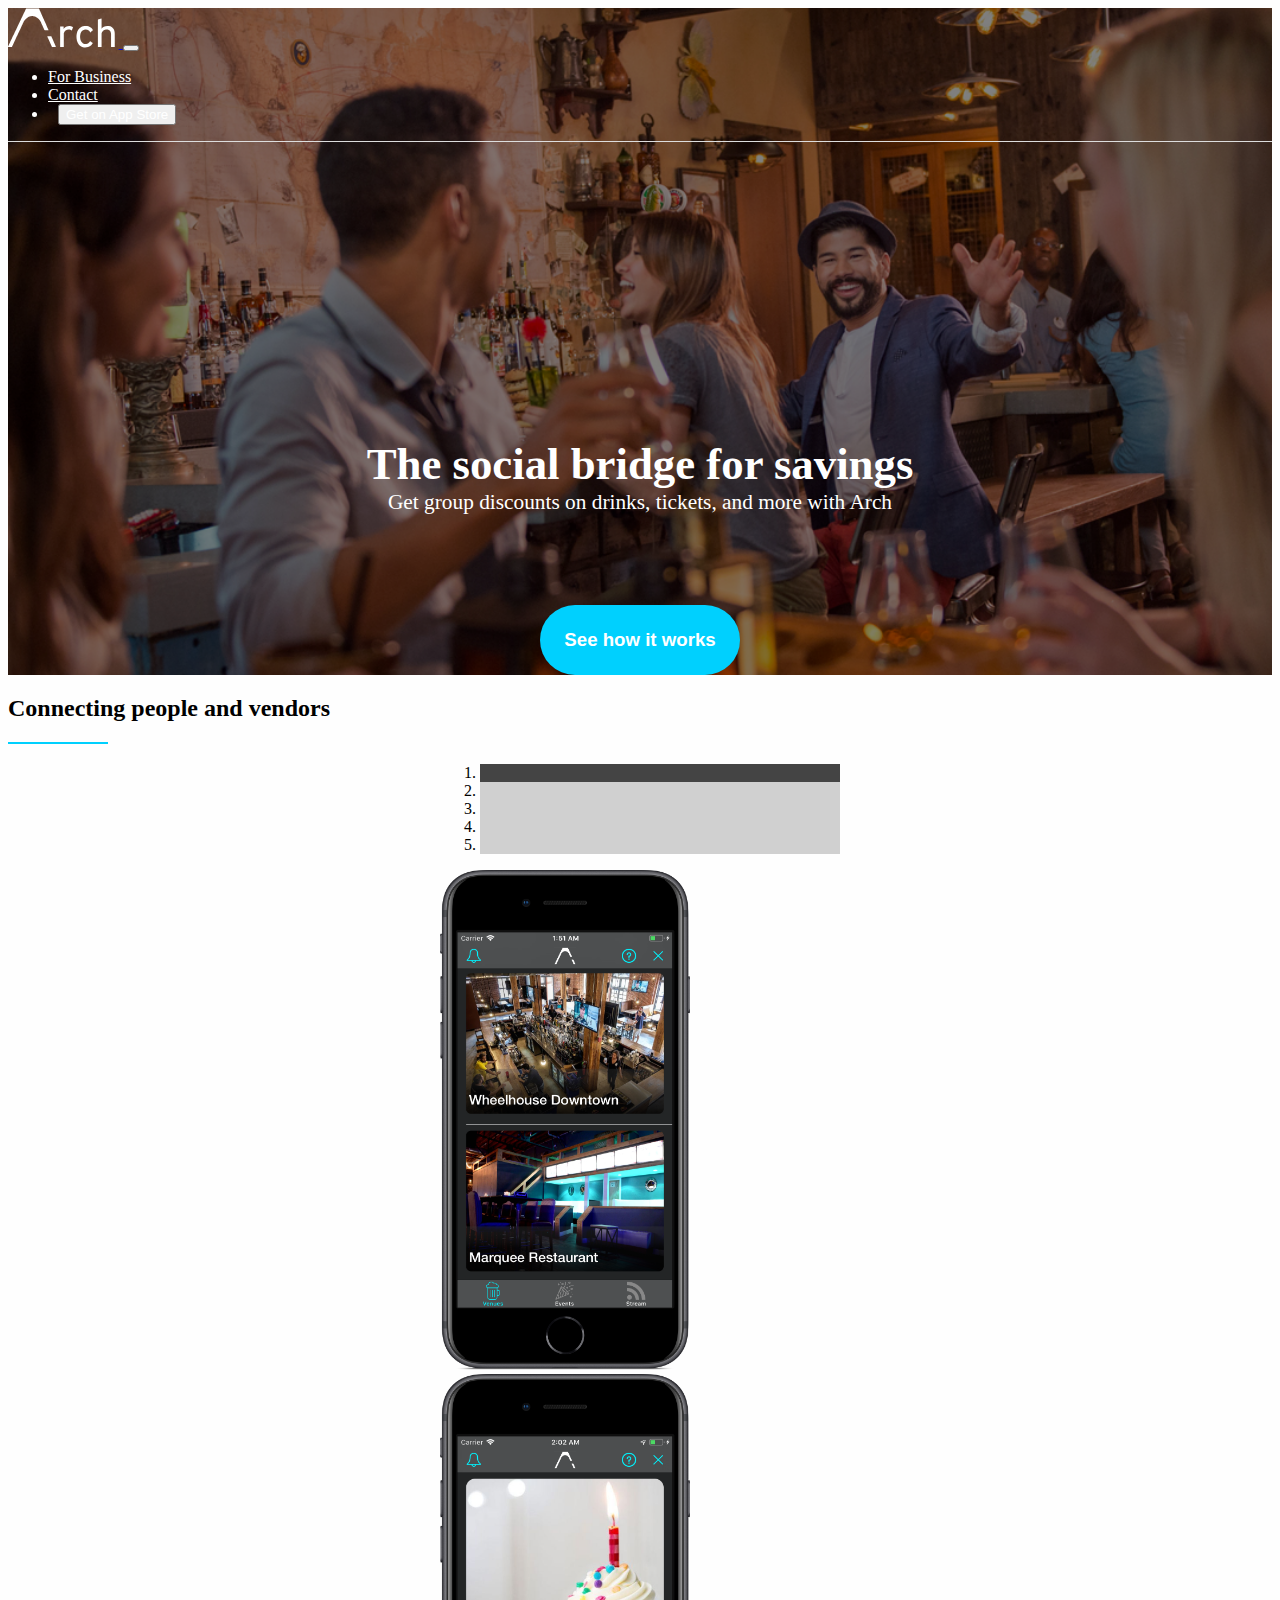
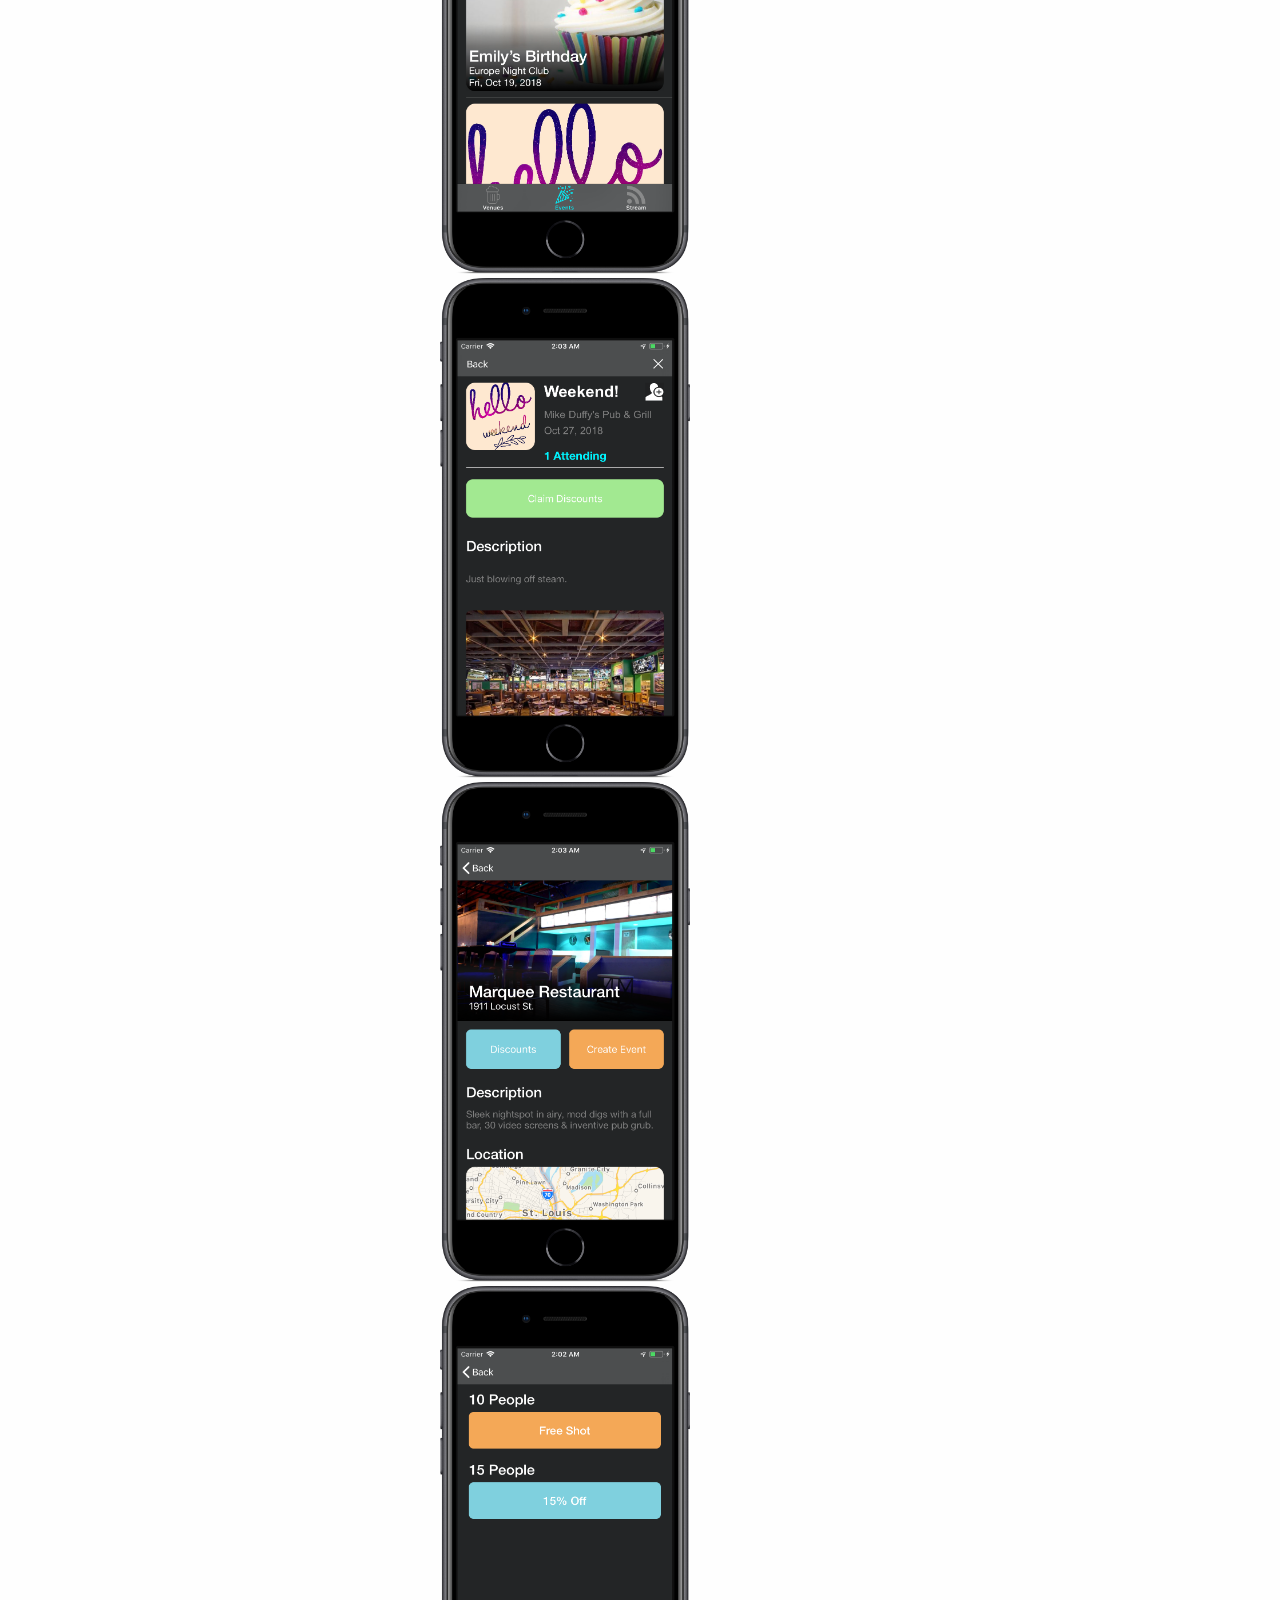
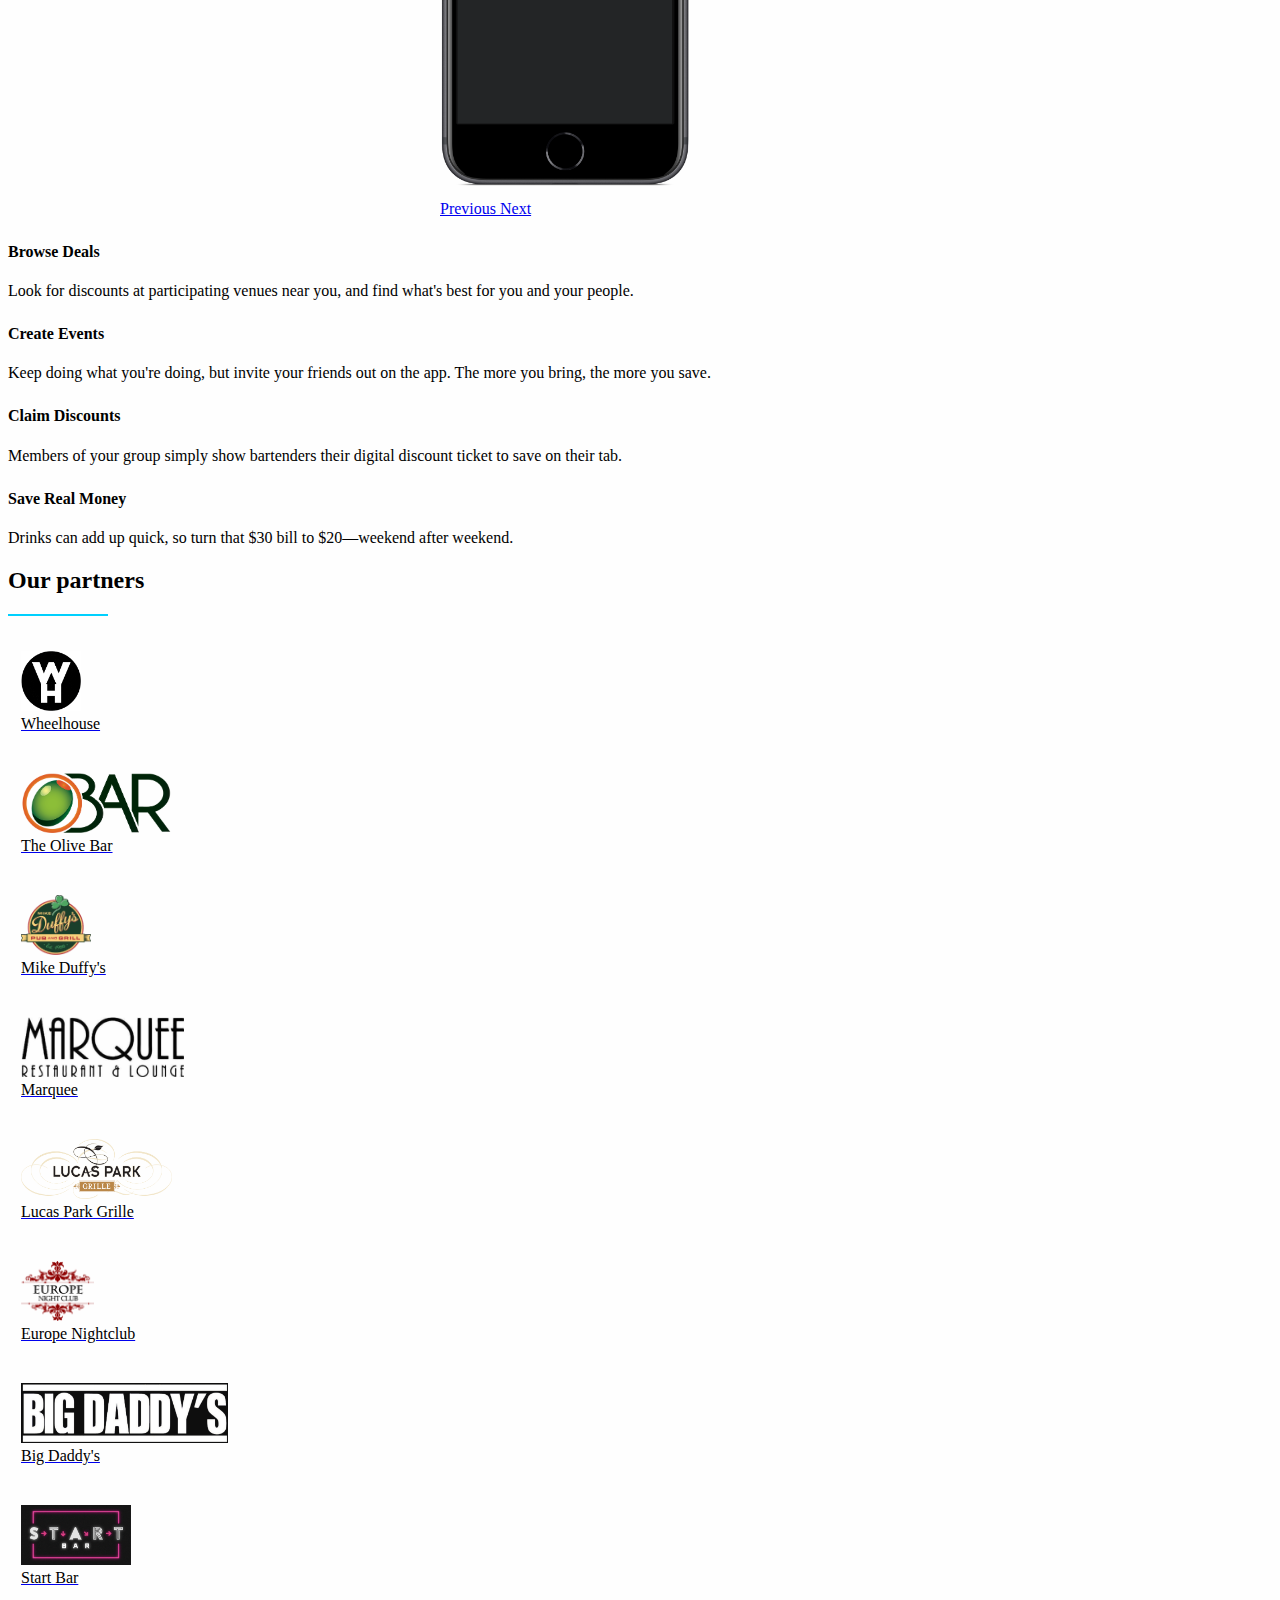
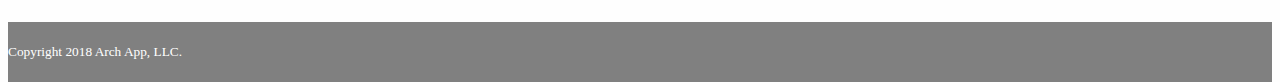
==== commit 9c4e487d: "latest" ====
--- a/index.html
+++ b/index.html
@@ -55,9 +55,10 @@
                 <nav class="navbar navbar-expand-sm fixed-top nav-change">
                     <a class="navbar-brand" href="#">
                         <svg xmlns="http://www.w3.org/2000/svg" xmlns:xlink="http://www.w3.org/1999/xlink" width="83pt" height="30pt" viewBox="0 0 83 30" version="1.1">
-                        <g id="surface1">
-                                <path class="nav-change" d="M 389.97015 282.983874 C 395.462724 281.162089 398.270039 275.453831 401.565584 271.203 C 401.565584 271.203 409.98753 262.458434 409.98753 262.458434 C 423.169707 248.491419 437.084228 235.738927 453.195777 225.051124 C 466.255897 216.306558 485.418877 205.983112 500.309855 200.760662 C 500.309855 200.760662 511.905289 197.48145 511.905289 197.48145 C 511.905289 197.48145 525.087466 193.230619 525.087466 193.230619 C 525.087466 193.230619 544.982789 190.801573 544.982789 190.801573 C 552.062106 190.072859 551.695935 188.129623 559.019366 188.129623 C 559.019366 188.129623 576.961774 188.129623 576.961774 188.129623 C 576.961774 188.129623 586.970464 190.680121 586.970464 190.680121 C 586.970464 190.680121 608.94076 193.473524 608.94076 193.473524 C 632.497798 198.574521 661.059182 212.055727 681.076562 225.051124 C 689.132337 230.273573 696.455769 236.589093 703.657144 243.026065 C 703.657144 243.026065 713.909948 251.406274 713.909948 251.406274 C 713.909948 251.406274 728.068583 267.316526 728.068583 267.316526 C 728.068583 267.316526 736.978758 276.546902 736.978758 276.546902 C 749.794764 291.971345 763.953399 314.804378 773.107688 332.779319 C 773.107688 332.779319 777.013519 341.888242 777.013519 341.888242 C 777.013519 341.888242 795.077984 384.39655 795.077984 384.39655 C 795.077984 384.39655 801.180843 397.149042 801.180843 397.149042 C 801.180843 397.149042 806.307246 410.022986 806.307246 410.022986 C 806.307246 410.022986 818.390908 436.256685 818.390908 436.256685 C 818.390908 436.256685 823.761425 447.187392 823.761425 447.187392 C 823.761425 447.187392 835.72303 474.878518 835.72303 474.878518 C 835.72303 474.878518 845.365548 496.011219 845.365548 496.011219 C 846.464063 499.290432 853.055152 514.350518 855.496296 515.929398 C 857.449211 517.265373 860.866812 517.022468 862.941785 517.022468 C 862.941785 517.022468 918.966038 517.022468 918.966038 517.022468 C 927.14387 517.022468 942.767191 517.751182 949.968565 516.05085 C 948.259765 508.520807 944.231877 501.962382 941.302504 494.796696 C 941.302504 494.796696 912.130835 429.576808 912.130835 429.576808 C 912.130835 429.576808 909.689691 423.018383 909.689691 423.018383 C 909.689691 423.018383 905.051517 413.545103 905.051517 413.545103 C 905.051517 413.545103 882.348879 361.442064 882.348879 361.442064 C 882.348879 361.442064 874.171047 344.803098 874.171047 344.803098 C 874.171047 344.803098 859.035954 309.581929 859.035954 309.581929 C 859.035954 309.581929 835.112744 256.871628 835.112744 256.871628 C 835.112744 256.871628 815.827707 213.877512 815.827707 213.877512 C 815.827707 213.877512 811.189533 201.975186 811.189533 201.975186 C 811.189533 201.975186 797.152956 171.976466 797.152956 171.976466 C 797.152956 171.976466 794.223583 164.446423 794.223583 164.446423 C 794.223583 164.446423 786.656037 148.779075 786.656037 148.779075 C 786.656037 148.779075 764.31957 97.40475 764.31957 97.40475 C 764.31957 97.40475 756.263795 80.887236 756.263795 80.887236 C 756.263795 80.887236 749.672707 65.705698 749.672707 65.705698 C 749.672707 65.705698 741.25076 46.394781 741.25076 46.394781 C 741.25076 46.394781 735.758186 35.706978 735.758186 35.706978 C 735.758186 35.706978 730.875898 23.075938 730.875898 23.075938 C 730.875898 23.075938 724.28481 9.959089 724.28481 9.959089 C 722.698066 8.744566 719.03635 8.987471 716.961378 8.987471 C 716.961378 8.987471 434.032798 8.987471 434.032798 8.987471 C 431.957825 8.987471 428.418167 8.744566 426.709366 9.959089 C 425.122622 11.173612 422.803536 16.881871 421.827078 18.94656 C 421.827078 18.94656 410.475759 42.386855 410.475759 42.386855 C 410.475759 42.386855 403.88467 56.596775 403.88467 56.596775 C 403.88467 56.596775 382.890833 99.955248 382.890833 99.955248 C 382.890833 99.955248 376.787973 111.979026 376.787973 111.979026 C 376.787973 111.979026 374.224772 118.780356 374.224772 118.780356 C 374.224772 118.780356 355.916192 155.944761 355.916192 155.944761 C 355.916192 155.944761 348.470703 171.004847 348.470703 171.004847 C 348.470703 171.004847 337.241441 195.781118 337.241441 195.781118 C 337.241441 195.781118 331.992982 205.618755 331.992982 205.618755 C 331.992982 205.618755 323.81515 223.836601 323.81515 223.836601 C 323.81515 223.836601 301.722797 268.409597 301.722797 268.409597 C 301.722797 268.409597 293.300851 287.720514 293.300851 287.720514 C 293.300851 287.720514 288.784734 295.857818 288.784734 295.857818 C 288.784734 295.857818 265.837982 344.803098 265.837982 344.803098 C 265.837982 344.803098 249.36026 377.838125 249.36026 377.838125 C 249.36026 377.838125 243.501515 391.440783 243.501515 391.440783 C 243.501515 391.440783 220.798876 437.471208 220.798876 437.471208 C 220.798876 437.471208 212.254872 456.782124 212.254872 456.782124 C 212.254872 456.782124 202.856468 475.971589 202.856468 475.971589 C 202.856468 475.971589 199.31681 482.287109 199.31681 482.287109 C 199.31681 482.287109 191.749264 499.776241 191.749264 499.776241 C 191.749264 499.776241 172.342169 539.005336 172.342169 539.005336 C 172.342169 539.005336 168.192225 548.72152 168.192225 548.72152 C 168.192225 548.72152 154.399762 576.777003 154.399762 576.777003 C 154.399762 576.777003 147.320444 592.687255 147.320444 592.687255 C 147.320444 592.687255 130.96478 626.086639 130.96478 626.086639 C 130.96478 626.086639 98.497566 693.978479 98.497566 693.978479 C 98.497566 693.978479 78.236071 736.729691 78.236071 736.729691 C 78.236071 736.729691 72.743497 747.417493 72.743497 747.417493 C 72.743497 747.417493 69.814125 754.947536 69.814125 754.947536 C 69.814125 754.947536 51.74966 791.383228 51.74966 791.383228 C 51.74966 791.383228 47.477658 801.706674 47.477658 801.706674 C 47.477658 801.706674 29.047021 839.599794 29.047021 839.599794 C 29.047021 839.599794 21.723589 854.416975 21.723589 854.416975 C 21.723589 854.416975 18.916274 861.947018 18.916274 861.947018 C 18.916274 861.947018 9.029641 881.865197 9.029641 881.865197 C 9.029641 881.865197 2.194438 896.925283 2.194438 896.925283 C 1.462095 898.747067 0.119466 900.933209 0.36358 902.876446 C 0.973866 908.220347 7.076726 907.977443 10.982556 907.977443 C 10.982556 907.977443 84.949217 907.977443 84.949217 907.977443 C 93.981449 907.85599 93.615278 902.269184 96.666708 895.22495 C 96.666708 895.22495 107.163627 873.970797 107.163627 873.970797 C 107.163627 873.970797 126.814835 832.919917 126.814835 832.919917 C 126.814835 832.919917 140.241127 803.164102 140.241127 803.164102 C 140.241127 803.164102 151.714503 779.966712 151.714503 779.966712 C 151.714503 779.966712 158.305592 765.028078 158.305592 765.028078 C 158.305592 765.028078 171.609826 737.944214 171.609826 737.944214 C 171.609826 737.944214 177.712686 723.248485 177.712686 723.248485 C 177.712686 723.248485 181.740573 716.082798 181.740573 716.082798 C 181.740573 716.082798 190.406634 696.650429 190.406634 696.650429 C 190.406634 696.650429 202.124125 672.96723 202.124125 672.96723 C 202.124125 672.96723 212.743101 649.28403 212.743101 649.28403 C 212.743101 649.28403 223.850306 626.936806 223.850306 626.936806 C 223.850306 626.936806 228.244365 616.12755 228.244365 616.12755 C 228.244365 616.12755 257.904264 554.672683 257.904264 554.672683 C 257.904264 554.672683 265.715924 536.211933 265.715924 536.211933 C 265.715924 536.211933 269.37764 529.532056 269.37764 529.532056 C 269.37764 529.532056 279.38633 507.063379 279.38633 507.063379 C 279.38633 507.063379 283.292161 500.019145 283.292161 500.019145 C 283.292161 500.019145 294.887594 475.728684 294.887594 475.728684 C 294.887594 475.728684 299.769882 464.069263 299.769882 464.069263 C 299.769882 464.069263 304.65217 454.96034 304.65217 454.96034 C 304.65217 454.96034 315.393203 430.669878 315.393203 430.669878 C 315.393203 430.669878 330.650353 398.242113 330.650353 398.242113 C 330.650353 398.242113 340.7811 377.959577 340.7811 377.959577 C 340.7811 377.959577 346.88396 363.263848 346.88396 363.263848 C 346.88396 363.263848 365.558711 324.034753 365.558711 324.034753 C 365.558711 324.034753 380.693803 299.137031 380.693803 299.137031 C 384.233462 294.036034 389.237807 289.299394 389.97015 282.983874 Z M 2106.948727 908.949061 C 2106.948727 908.949061 2192.99905 908.949061 2192.99905 908.949061 C 2192.99905 908.949061 2192.99905 593.051612 2192.99905 593.051612 C 2192.99905 580.663477 2200.444539 569.368412 2206.547399 559.044966 C 2223.513349 530.503674 2246.09393 514.107613 2277.950858 506.091761 C 2286.250748 504.027071 2297.48001 502.083835 2306.024013 501.962382 C 2325.675222 501.719478 2344.960259 504.027071 2363.024724 512.285828 C 2394.149309 526.738653 2408.552058 553.215256 2413.190232 586.007378 C 2414.044632 592.565803 2415.021089 599.367132 2415.021089 606.047009 C 2415.021089 606.047009 2415.021089 908.949061 2415.021089 908.949061 C 2415.021089 908.949061 2502.04787 908.949061 2502.04787 908.949061 C 2502.04787 908.949061 2502.04787 666.044448 2502.04787 666.044448 C 2502.04787 613.334147 2505.587529 556.61592 2484.959863 506.941927 C 2474.829116 482.651466 2458.96168 461.032955 2436.991385 445.972869 C 2414.166689 430.426974 2386.337648 422.896931 2358.996836 420.953694 C 2358.996836 420.953694 2347.035231 419.982075 2347.035231 419.982075 C 2347.035231 419.982075 2328.970766 419.982075 2328.970766 419.982075 C 2303.460812 419.982075 2270.749484 427.876475 2248.046845 439.292992 C 2225.22215 450.588057 2209.965 464.555072 2192.99905 483.015822 C 2192.99905 483.015822 2192.99905 243.026065 2192.99905 243.026065 C 2192.99905 243.026065 2170.052297 249.948847 2170.052297 249.948847 C 2170.052297 249.948847 2125.989649 264.644576 2125.989649 264.644576 C 2125.989649 264.644576 2108.047241 271.688809 2108.047241 271.688809 C 2108.047241 271.688809 2106.948727 278.975948 2106.948727 278.975948 C 2106.948727 278.975948 2106.948727 908.949061 2106.948727 908.949061 Z M 1305.032949 487.023749 C 1305.032949 487.023749 1304.056491 466.984118 1304.056491 466.984118 C 1304.056491 466.984118 1304.056491 432.005854 1304.056491 432.005854 C 1304.056491 432.005854 1222.034055 432.005854 1222.034055 432.005854 C 1222.034055 432.005854 1222.034055 908.949061 1222.034055 908.949061 C 1222.034055 908.949061 1308.084379 908.949061 1308.084379 908.949061 C 1308.084379 908.949061 1308.084379 595.966467 1308.084379 595.966467 C 1307.962321 593.780326 1307.962321 591.229827 1308.084379 589.043686 C 1309.793179 582.120904 1320.778327 561.474012 1324.928272 555.03704 C 1331.885532 544.106333 1339.81925 533.661434 1349.949997 525.645582 C 1380.098124 501.962382 1425.869573 496.254124 1461.998503 507.427736 C 1479.208567 512.771638 1484.945256 521.273299 1493.001031 525.03832 C 1493.001031 525.03832 1516.191898 470.020426 1516.191898 470.020426 C 1517.778641 466.133952 1524.247673 452.409841 1523.271215 449.009177 C 1522.050643 444.636894 1510.211095 437.59266 1505.939093 435.285066 C 1487.264342 425.204525 1469.443992 419.982075 1447.961925 419.982075 C 1447.961925 419.982075 1431.972433 419.982075 1431.972433 419.982075 C 1394.500873 420.103528 1355.686685 435.770875 1327.979701 460.911503 C 1320.65627 467.59138 1309.549065 478.279183 1305.032949 487.023749 Z M 1986.966503 817.981283 C 1986.966503 817.981283 1945.955285 788.104016 1945.955285 788.104016 C 1940.340654 783.853185 1930.454021 775.594429 1923.98499 774.015549 C 1909.582241 799.641985 1882.851715 823.810994 1855.022674 833.891536 C 1822.067231 845.915314 1780.811899 840.44996 1752.006401 820.653234 C 1742.119768 813.851905 1731.866963 803.649911 1724.787646 794.055179 C 1703.183522 764.663721 1693.418946 728.835291 1690.855745 693.00686 C 1690.855745 693.00686 1690.001345 680.983082 1690.001345 680.983082 C 1690.001345 680.983082 1690.001345 659.971833 1690.001345 659.971833 C 1690.001345 659.971833 1690.855745 647.948055 1690.855745 647.948055 C 1693.174832 616.491907 1700.010035 589.893852 1715.267185 561.959822 C 1735.528679 525.281225 1775.929611 500.504955 1818.039344 500.019145 C 1845.380156 499.654788 1873.087139 508.15645 1893.95892 526.252844 C 1907.751383 538.276622 1918.73653 553.215256 1926.059962 569.975674 C 1932.040765 568.275342 1938.021567 562.202726 1943.025912 558.1948 C 1943.025912 558.1948 1974.02844 533.054173 1974.02844 533.054173 C 1977.201927 530.382222 1988.309132 522.609274 1988.919418 518.965705 C 1989.28559 515.929398 1983.793016 505.970308 1982.084215 503.055453 C 1973.540211 487.509558 1961.578606 473.056733 1948.030257 461.761669 C 1905.310239 426.054691 1862.712277 419.374814 1809.007111 419.982075 C 1793.872019 420.22498 1774.709039 423.868549 1759.940118 427.633571 C 1745.415312 431.398592 1729.181705 437.835565 1715.999528 445.122703 C 1656.557673 478.279183 1624.700745 532.689816 1611.640625 598.031157 C 1609.321538 609.447673 1606.148051 630.580375 1606.025994 641.996892 C 1606.025994 641.996892 1605.049537 659.000214 1605.049537 659.000214 C 1604.683365 691.063623 1607.124509 725.798983 1614.936169 757.012226 C 1627.386003 806.807671 1654.360644 855.388594 1696.958605 885.265861 C 1722.346502 903.11935 1750.2976 913.928606 1781.056013 918.300889 C 1781.056013 918.300889 1797.045506 920.001221 1797.045506 920.001221 C 1814.499685 920.244125 1831.70975 920.48703 1849.041871 917.572175 C 1879.189999 912.471178 1910.680755 897.896901 1934.970137 879.679055 C 1951.691973 867.048015 1960.96832 856.481665 1973.418154 839.964151 C 1978.178385 833.527179 1984.769473 825.754231 1986.966503 817.981283 Z M 1119.017782 907.977443 C 1119.628068 906.398563 1120.482468 904.576778 1120.726583 902.876446 C 1121.580983 896.560926 1115.478123 885.630218 1112.670808 880.043412 C 1112.670808 880.043412 1108.276749 868.991252 1108.276749 868.991252 C 1108.276749 868.991252 1101.68566 854.65988 1101.68566 854.65988 C 1101.68566 854.65988 1092.775485 834.984606 1092.775485 834.984606 C 1092.775485 834.984606 1089.968169 827.576016 1089.968169 827.576016 C 1089.968169 827.576016 1083.132966 813.609 1083.132966 813.609 C 1083.132966 813.609 1069.706675 782.031401 1069.706675 782.031401 C 1069.706675 782.031401 1049.201066 736.972595 1049.201066 736.972595 C 1049.201066 736.972595 1044.196721 724.463008 1044.196721 724.463008 C 1044.196721 724.463008 1038.58209 713.046491 1038.58209 713.046491 C 1038.58209 713.046491 1022.226425 675.882085 1022.226425 675.882085 C 1017.22208 664.587021 1018.198538 661.064904 1006.969276 660.943451 C 1006.969276 660.943451 929.951185 660.943451 929.951185 660.943451 C 927.876213 660.943451 923.360097 660.579094 922.139525 662.643784 C 921.04101 664.344116 922.383639 667.258971 923.115982 668.959304 C 923.115982 668.959304 930.927643 685.719722 930.927643 685.719722 C 930.927643 685.719722 940.20399 706.730971 940.20399 706.730971 C 940.20399 706.730971 955.583196 740.130355 955.583196 740.130355 C 955.583196 740.130355 966.568344 765.028078 966.568344 765.028078 C 966.568344 765.028078 974.868233 783.974638 974.868233 783.974638 C 974.868233 783.974638 979.994636 794.419536 979.994636 794.419536 C 979.994636 794.419536 982.313722 800.977961 982.313722 800.977961 C 982.313722 800.977961 992.322412 821.260496 992.322412 821.260496 C 992.322412 821.260496 996.716471 831.948299 996.716471 831.948299 C 996.716471 831.948299 1001.354645 841.300126 1001.354645 841.300126 C 1001.354645 841.300126 1004.16196 848.951622 1004.16196 848.951622 C 1004.16196 848.951622 1015.879451 873.970797 1015.879451 873.970797 C 1015.879451 873.970797 1025.155798 894.982046 1025.155798 894.982046 C 1026.498427 898.504163 1028.939571 904.819683 1032.235115 906.884372 C 1034.676259 908.220347 1038.337975 907.977443 1041.023234 907.977443 C 1041.023234 907.977443 1119.017782 907.977443 1119.017782 907.977443 Z M 1119.017782 907.977443 " transform="matrix(0.0320034,0,0,0.0321628,0.0000829357,0)"/>
-                        </g>
+                            <g id="surface1">
+                                <path class="nav-change" d="M 389.97015 282.983874 C 395.462724 281.162089 398.270039 275.453831 401.565584 271.203 C 401.565584 271.203 409.98753 262.458434 409.98753 262.458434 C 423.169707 248.491419 437.084228 235.738927 453.195777 225.051124 C 466.255897 216.306558 485.418877 205.983112 500.309855 200.760662 C 500.309855 200.760662 511.905289 197.48145 511.905289 197.48145 C 511.905289 197.48145 525.087466 193.230619 525.087466 193.230619 C 525.087466 193.230619 544.982789 190.801573 544.982789 190.801573 C 552.062106 190.072859 551.695935 188.129623 559.019366 188.129623 C 559.019366 188.129623 576.961774 188.129623 576.961774 188.129623 C 576.961774 188.129623 586.970464 190.680121 586.970464 190.680121 C 586.970464 190.680121 608.94076 193.473524 608.94076 193.473524 C 632.497798 198.574521 661.059182 212.055727 681.076562 225.051124 C 689.132337 230.273573 696.455769 236.589093 703.657144 243.026065 C 703.657144 243.026065 713.909948 251.406274 713.909948 251.406274 C 713.909948 251.406274 728.068583 267.316526 728.068583 267.316526 C 728.068583 267.316526 736.978758 276.546902 736.978758 276.546902 C 749.794764 291.971345 763.953399 314.804378 773.107688 332.779319 C 773.107688 332.779319 777.013519 341.888242 777.013519 341.888242 C 777.013519 341.888242 795.077984 384.39655 795.077984 384.39655 C 795.077984 384.39655 801.180843 397.149042 801.180843 397.149042 C 801.180843 397.149042 806.307246 410.022986 806.307246 410.022986 C 806.307246 410.022986 818.390908 436.256685 818.390908 436.256685 C 818.390908 436.256685 823.761425 447.187392 823.761425 447.187392 C 823.761425 447.187392 835.72303 474.878518 835.72303 474.878518 C 835.72303 474.878518 845.365548 496.011219 845.365548 496.011219 C 846.464063 499.290432 853.055152 514.350518 855.496296 515.929398 C 857.449211 517.265373 860.866812 517.022468 862.941785 517.022468 C 862.941785 517.022468 918.966038 517.022468 918.966038 517.022468 C 927.14387 517.022468 942.767191 517.751182 949.968565 516.05085 C 948.259765 508.520807 944.231877 501.962382 941.302504 494.796696 C 941.302504 494.796696 912.130835 429.576808 912.130835 429.576808 C 912.130835 429.576808 909.689691 423.018383 909.689691 423.018383 C 909.689691 423.018383 905.051517 413.545103 905.051517 413.545103 C 905.051517 413.545103 882.348879 361.442064 882.348879 361.442064 C 882.348879 361.442064 874.171047 344.803098 874.171047 344.803098 C 874.171047 344.803098 859.035954 309.581929 859.035954 309.581929 C 859.035954 309.581929 835.112744 256.871628 835.112744 256.871628 C 835.112744 256.871628 815.827707 213.877512 815.827707 213.877512 C 815.827707 213.877512 811.189533 201.975186 811.189533 201.975186 C 811.189533 201.975186 797.152956 171.976466 797.152956 171.976466 C 797.152956 171.976466 794.223583 164.446423 794.223583 164.446423 C 794.223583 164.446423 786.656037 148.779075 786.656037 148.779075 C 786.656037 148.779075 764.31957 97.40475 764.31957 97.40475 C 764.31957 97.40475 756.263795 80.887236 756.263795 80.887236 C 756.263795 80.887236 749.672707 65.705698 749.672707 65.705698 C 749.672707 65.705698 741.25076 46.394781 741.25076 46.394781 C 741.25076 46.394781 735.758186 35.706978 735.758186 35.706978 C 735.758186 35.706978 730.875898 23.075938 730.875898 23.075938 C 730.875898 23.075938 724.28481 9.959089 724.28481 9.959089 C 722.698066 8.744566 719.03635 8.987471 716.961378 8.987471 C 716.961378 8.987471 434.032798 8.987471 434.032798 8.987471 C 431.957825 8.987471 428.418167 8.744566 426.709366 9.959089 C 425.122622 11.173612 422.803536 16.881871 421.827078 18.94656 C 421.827078 18.94656 410.475759 42.386855 410.475759 42.386855 C 410.475759 42.386855 403.88467 56.596775 403.88467 56.596775 C 403.88467 56.596775 382.890833 99.955248 382.890833 99.955248 C 382.890833 99.955248 376.787973 111.979026 376.787973 111.979026 C 376.787973 111.979026 374.224772 118.780356 374.224772 118.780356 C 374.224772 118.780356 355.916192 155.944761 355.916192 155.944761 C 355.916192 155.944761 348.470703 171.004847 348.470703 171.004847 C 348.470703 171.004847 337.241441 195.781118 337.241441 195.781118 C 337.241441 195.781118 331.992982 205.618755 331.992982 205.618755 C 331.992982 205.618755 323.81515 223.836601 323.81515 223.836601 C 323.81515 223.836601 301.722797 268.409597 301.722797 268.409597 C 301.722797 268.409597 293.300851 287.720514 293.300851 287.720514 C 293.300851 287.720514 288.784734 295.857818 288.784734 295.857818 C 288.784734 295.857818 265.837982 344.803098 265.837982 344.803098 C 265.837982 344.803098 249.36026 377.838125 249.36026 377.838125 C 249.36026 377.838125 243.501515 391.440783 243.501515 391.440783 C 243.501515 391.440783 220.798876 437.471208 220.798876 437.471208 C 220.798876 437.471208 212.254872 456.782124 212.254872 456.782124 C 212.254872 456.782124 202.856468 475.971589 202.856468 475.971589 C 202.856468 475.971589 199.31681 482.287109 199.31681 482.287109 C 199.31681 482.287109 191.749264 499.776241 191.749264 499.776241 C 191.749264 499.776241 172.342169 539.005336 172.342169 539.005336 C 172.342169 539.005336 168.192225 548.72152 168.192225 548.72152 C 168.192225 548.72152 154.399762 576.777003 154.399762 576.777003 C 154.399762 576.777003 147.320444 592.687255 147.320444 592.687255 C 147.320444 592.687255 130.96478 626.086639 130.96478 626.086639 C 130.96478 626.086639 98.497566 693.978479 98.497566 693.978479 C 98.497566 693.978479 78.236071 736.729691 78.236071 736.729691 C 78.236071 736.729691 72.743497 747.417493 72.743497 747.417493 C 72.743497 747.417493 69.814125 754.947536 69.814125 754.947536 C 69.814125 754.947536 51.74966 791.383228 51.74966 791.383228 C 51.74966 791.383228 47.477658 801.706674 47.477658 801.706674 C 47.477658 801.706674 29.047021 839.599794 29.047021 839.599794 C 29.047021 839.599794 21.723589 854.416975 21.723589 854.416975 C 21.723589 854.416975 18.916274 861.947018 18.916274 861.947018 C 18.916274 861.947018 9.029641 881.865197 9.029641 881.865197 C 9.029641 881.865197 2.194438 896.925283 2.194438 896.925283 C 1.462095 898.747067 0.119466 900.933209 0.36358 902.876446 C 0.973866 908.220347 7.076726 907.977443 10.982556 907.977443 C 10.982556 907.977443 84.949217 907.977443 84.949217 907.977443 C 93.981449 907.85599 93.615278 902.269184 96.666708 895.22495 C 96.666708 895.22495 107.163627 873.970797 107.163627 873.970797 C 107.163627 873.970797 126.814835 832.919917 126.814835 832.919917 C 126.814835 832.919917 140.241127 803.164102 140.241127 803.164102 C 140.241127 803.164102 151.714503 779.966712 151.714503 779.966712 C 151.714503 779.966712 158.305592 765.028078 158.305592 765.028078 C 158.305592 765.028078 171.609826 737.944214 171.609826 737.944214 C 171.609826 737.944214 177.712686 723.248485 177.712686 723.248485 C 177.712686 723.248485 181.740573 716.082798 181.740573 716.082798 C 181.740573 716.082798 190.406634 696.650429 190.406634 696.650429 C 190.406634 696.650429 202.124125 672.96723 202.124125 672.96723 C 202.124125 672.96723 212.743101 649.28403 212.743101 649.28403 C 212.743101 649.28403 223.850306 626.936806 223.850306 626.936806 C 223.850306 626.936806 228.244365 616.12755 228.244365 616.12755 C 228.244365 616.12755 257.904264 554.672683 257.904264 554.672683 C 257.904264 554.672683 265.715924 536.211933 265.715924 536.211933 C 265.715924 536.211933 269.37764 529.532056 269.37764 529.532056 C 269.37764 529.532056 279.38633 507.063379 279.38633 507.063379 C 279.38633 507.063379 283.292161 500.019145 283.292161 500.019145 C 283.292161 500.019145 294.887594 475.728684 294.887594 475.728684 C 294.887594 475.728684 299.769882 464.069263 299.769882 464.069263 C 299.769882 464.069263 304.65217 454.96034 304.65217 454.96034 C 304.65217 454.96034 315.393203 430.669878 315.393203 430.669878 C 315.393203 430.669878 330.650353 398.242113 330.650353 398.242113 C 330.650353 398.242113 340.7811 377.959577 340.7811 377.959577 C 340.7811 377.959577 346.88396 363.263848 346.88396 363.263848 C 346.88396 363.263848 365.558711 324.034753 365.558711 324.034753 C 365.558711 324.034753 380.693803 299.137031 380.693803 299.137031 C 384.233462 294.036034 389.237807 289.299394 389.97015 282.983874 Z M 2106.948727 908.949061 C 2106.948727 908.949061 2192.99905 908.949061 2192.99905 908.949061 C 2192.99905 908.949061 2192.99905 593.051612 2192.99905 593.051612 C 2192.99905 580.663477 2200.444539 569.368412 2206.547399 559.044966 C 2223.513349 530.503674 2246.09393 514.107613 2277.950858 506.091761 C 2286.250748 504.027071 2297.48001 502.083835 2306.024013 501.962382 C 2325.675222 501.719478 2344.960259 504.027071 2363.024724 512.285828 C 2394.149309 526.738653 2408.552058 553.215256 2413.190232 586.007378 C 2414.044632 592.565803 2415.021089 599.367132 2415.021089 606.047009 C 2415.021089 606.047009 2415.021089 908.949061 2415.021089 908.949061 C 2415.021089 908.949061 2502.04787 908.949061 2502.04787 908.949061 C 2502.04787 908.949061 2502.04787 666.044448 2502.04787 666.044448 C 2502.04787 613.334147 2505.587529 556.61592 2484.959863 506.941927 C 2474.829116 482.651466 2458.96168 461.032955 2436.991385 445.972869 C 2414.166689 430.426974 2386.337648 422.896931 2358.996836 420.953694 C 2358.996836 420.953694 2347.035231 419.982075 2347.035231 419.982075 C 2347.035231 419.982075 2328.970766 419.982075 2328.970766 419.982075 C 2303.460812 419.982075 2270.749484 427.876475 2248.046845 439.292992 C 2225.22215 450.588057 2209.965 464.555072 2192.99905 483.015822 C 2192.99905 483.015822 2192.99905 243.026065 2192.99905 243.026065 C 2192.99905 243.026065 2170.052297 249.948847 2170.052297 249.948847 C 2170.052297 249.948847 2125.989649 264.644576 2125.989649 264.644576 C 2125.989649 264.644576 2108.047241 271.688809 2108.047241 271.688809 C 2108.047241 271.688809 2106.948727 278.975948 2106.948727 278.975948 C 2106.948727 278.975948 2106.948727 908.949061 2106.948727 908.949061 Z M 1305.032949 487.023749 C 1305.032949 487.023749 1304.056491 466.984118 1304.056491 466.984118 C 1304.056491 466.984118 1304.056491 432.005854 1304.056491 432.005854 C 1304.056491 432.005854 1222.034055 432.005854 1222.034055 432.005854 C 1222.034055 432.005854 1222.034055 908.949061 1222.034055 908.949061 C 1222.034055 908.949061 1308.084379 908.949061 1308.084379 908.949061 C 1308.084379 908.949061 1308.084379 595.966467 1308.084379 595.966467 C 1307.962321 593.780326 1307.962321 591.229827 1308.084379 589.043686 C 1309.793179 582.120904 1320.778327 561.474012 1324.928272 555.03704 C 1331.885532 544.106333 1339.81925 533.661434 1349.949997 525.645582 C 1380.098124 501.962382 1425.869573 496.254124 1461.998503 507.427736 C 1479.208567 512.771638 1484.945256 521.273299 1493.001031 525.03832 C 1493.001031 525.03832 1516.191898 470.020426 1516.191898 470.020426 C 1517.778641 466.133952 1524.247673 452.409841 1523.271215 449.009177 C 1522.050643 444.636894 1510.211095 437.59266 1505.939093 435.285066 C 1487.264342 425.204525 1469.443992 419.982075 1447.961925 419.982075 C 1447.961925 419.982075 1431.972433 419.982075 1431.972433 419.982075 C 1394.500873 420.103528 1355.686685 435.770875 1327.979701 460.911503 C 1320.65627 467.59138 1309.549065 478.279183 1305.032949 487.023749 Z M 1986.966503 817.981283 C 1986.966503 817.981283 1945.955285 788.104016 1945.955285 788.104016 C 1940.340654 783.853185 1930.454021 775.594429 1923.98499 774.015549 C 1909.582241 799.641985 1882.851715 823.810994 1855.022674 833.891536 C 1822.067231 845.915314 1780.811899 840.44996 1752.006401 820.653234 C 1742.119768 813.851905 1731.866963 803.649911 1724.787646 794.055179 C 1703.183522 764.663721 1693.418946 728.835291 1690.855745 693.00686 C 1690.855745 693.00686 1690.001345 680.983082 1690.001345 680.983082 C 1690.001345 680.983082 1690.001345 659.971833 1690.001345 659.971833 C 1690.001345 659.971833 1690.855745 647.948055 1690.855745 647.948055 C 1693.174832 616.491907 1700.010035 589.893852 1715.267185 561.959822 C 1735.528679 525.281225 1775.929611 500.504955 1818.039344 500.019145 C 1845.380156 499.654788 1873.087139 508.15645 1893.95892 526.252844 C 1907.751383 538.276622 1918.73653 553.215256 1926.059962 569.975674 C 1932.040765 568.275342 1938.021567 562.202726 1943.025912 558.1948 C 1943.025912 558.1948 1974.02844 533.054173 1974.02844 533.054173 C 1977.201927 530.382222 1988.309132 522.609274 1988.919418 518.965705 C 1989.28559 515.929398 1983.793016 505.970308 1982.084215 503.055453 C 1973.540211 487.509558 1961.578606 473.056733 1948.030257 461.761669 C 1905.310239 426.054691 1862.712277 419.374814 1809.007111 419.982075 C 1793.872019 420.22498 1774.709039 423.868549 1759.940118 427.633571 C 1745.415312 431.398592 1729.181705 437.835565 1715.999528 445.122703 C 1656.557673 478.279183 1624.700745 532.689816 1611.640625 598.031157 C 1609.321538 609.447673 1606.148051 630.580375 1606.025994 641.996892 C 1606.025994 641.996892 1605.049537 659.000214 1605.049537 659.000214 C 1604.683365 691.063623 1607.124509 725.798983 1614.936169 757.012226 C 1627.386003 806.807671 1654.360644 855.388594 1696.958605 885.265861 C 1722.346502 903.11935 1750.2976 913.928606 1781.056013 918.300889 C 1781.056013 918.300889 1797.045506 920.001221 1797.045506 920.001221 C 1814.499685 920.244125 1831.70975 920.48703 1849.041871 917.572175 C 1879.189999 912.471178 1910.680755 897.896901 1934.970137 879.679055 C 1951.691973 867.048015 1960.96832 856.481665 1973.418154 839.964151 C 1978.178385 833.527179 1984.769473 825.754231 1986.966503 817.981283 Z M 1119.017782 907.977443 C 1119.628068 906.398563 1120.482468 904.576778 1120.726583 902.876446 C 1121.580983 896.560926 1115.478123 885.630218 1112.670808 880.043412 C 1112.670808 880.043412 1108.276749 868.991252 1108.276749 868.991252 C 1108.276749 868.991252 1101.68566 854.65988 1101.68566 854.65988 C 1101.68566 854.65988 1092.775485 834.984606 1092.775485 834.984606 C 1092.775485 834.984606 1089.968169 827.576016 1089.968169 827.576016 C 1089.968169 827.576016 1083.132966 813.609 1083.132966 813.609 C 1083.132966 813.609 1069.706675 782.031401 1069.706675 782.031401 C 1069.706675 782.031401 1049.201066 736.972595 1049.201066 736.972595 C 1049.201066 736.972595 1044.196721 724.463008 1044.196721 724.463008 C 1044.196721 724.463008 1038.58209 713.046491 1038.58209 713.046491 C 1038.58209 713.046491 1022.226425 675.882085 1022.226425 675.882085 C 1017.22208 664.587021 1018.198538 661.064904 1006.969276 660.943451 C 1006.969276 660.943451 929.951185 660.943451 929.951185 660.943451 C 927.876213 660.943451 923.360097 660.579094 922.139525 662.643784 C 921.04101 664.344116 922.383639 667.258971 923.115982 668.959304 C 923.115982 668.959304 930.927643 685.719722 930.927643 685.719722 C 930.927643 685.719722 940.20399 706.730971 940.20399 706.730971 C 940.20399 706.730971 955.583196 740.130355 955.583196 740.130355 C 955.583196 740.130355 966.568344 765.028078 966.568344 765.028078 C 966.568344 765.028078 974.868233 783.974638 974.868233 783.974638 C 974.868233 783.974638 979.994636 794.419536 979.994636 794.419536 C 979.994636 794.419536 982.313722 800.977961 982.313722 800.977961 C 982.313722 800.977961 992.322412 821.260496 992.322412 821.260496 C 992.322412 821.260496 996.716471 831.948299 996.716471 831.948299 C 996.716471 831.948299 1001.354645 841.300126 1001.354645 841.300126 C 1001.354645 841.300126 1004.16196 848.951622 1004.16196 848.951622 C 1004.16196 848.951622 1015.879451 873.970797 1015.879451 873.970797 C 1015.879451 873.970797 1025.155798 894.982046 1025.155798 894.982046 C 1026.498427 898.504163 1028.939571 904.819683 1032.235115 906.884372 C 1034.676259 908.220347 1038.337975 907.977443 1041.023234 907.977443 C 1041.023234 907.977443 1119.017782 907.977443 1119.017782 907.977443 Z M 1119.017782 907.977443 "
+                                    transform="matrix(0.0320034,0,0,0.0321628,0.0000829357,0)" />
+                            </g>
                         </svg>
                     </a>
                     <button id="wtf" class="navbar-toggler nav-change" type="button" data-toggle="collapse" data-target="#navbarSupportedContent" aria-expanded="false">
@@ -71,15 +72,13 @@
                         </ul>
                     </div>
                 </nav>
-                <div id="splash-text" class="row row-main justify-content-center">
+                <div class="spacer">
+                </div>
+                <div class="row row-main justify-content-center">
                     <div class="col">
                         <div id="big-splash-text">The social bridge for savings</div>
                         <div id="small-splash-text">Get group discounts on drinks, tickets, and more with Arch</div>
-                    </div>
-                </div>
-                <div class="row row-bottom justify-content-center">
-                    <div class="col" id="down-arrow">
-                        <a class="on-page-link" href="#simulator-start"><button class="btn btn-light">See how it works</button></a>
+                        <div id="splash-button"><a class="on-page-link" href="#simulator-start"><button class="btn btn-light">See how it works</button></a></div>
                     </div>
                 </div>
             </div>
@@ -92,9 +91,9 @@
         </div>
 
         <div class="row justify-content-around" id="simulator-row">
-            <div class="col-1 d-none d-md-block">
-            </div>
-            <div class="col-md-5 my-auto">
+            <div class="col-1 d-none d-sm-block">
+            </div>
+            <div class="col-sm-5 my-auto">
                 <div id="carouselExampleIndicators" class="carousel slide" data-ride="carousel">
                     <ol class="carousel-indicators">
                         <li data-target="#carouselExampleIndicators" data-slide-to="0" class="active"></li>
@@ -130,7 +129,7 @@
                     </a>
                 </div>
             </div>
-            <div class="col-md-5">
+            <div class="col col-xs-8 col-sm-5">
                 <div class="sim-description">
                     <h4><i class="far fa-compass"></i> Browse Deals</h4> Look for discounts at participating venues near you, and find what's best for you and your people.
                 </div>
@@ -138,13 +137,13 @@
                     <h4><i class="far fa-calendar-alt"></i> Create Events</h4> Keep doing what you're doing, but invite your friends out on the app. The more you bring, the more you save.
                 </div>
                 <div class="sim-description">
-                    <h4><i class="fas fa-barcode"></i> Claim Discounts</h4> Members of your group simply show bartenders their digital discount ticket to save on their tab.
+                    <h4><i class="fas fa-ticket-alt"></i> Claim Discounts</h4> Members of your group simply show bartenders their digital discount ticket to save on their tab.
                 </div>
                 <div class="sim-description">
                     <h4><i class="far fa-money-bill-alt"></i> Save Real Money</h4> Drinks can add up quick, so turn that $30 bill to $20—weekend after weekend.
                 </div>
             </div>
-            <div class="col-1 d-none d-md-block">
+            <div class="col-1 d-none d-sm-block">
             </div>
         </div>
 
@@ -157,48 +156,48 @@
         <div class="row sponsor-row justify-content-around">
             <div class="col-6 col-md-3">
                 <a href="#">
-                    <div class="card align-items-center">
-                        <div class="custom-card-img">
-                            <img src="images/wh_logo.gif"></img>
-                        </div>
-                        <div class="custom-card-title">
-                            Wheelhouse <i class="fas fa-external-link-alt fa-sm"></i>
-                        </div>
-                    </div>
-                </a>
-            </div>
-            <div class="col-6 col-md-3">
-                <a href="#">
-                    <div class="card align-items-center">
-                        <div class="custom-card-img">
-                            <img src="images/obar_logo.png"></img>
-                        </div>
-                        <div class="custom-card-title">
-                            The Olive Bar <i class="fas fa-external-link-alt fa-sm"></i>
-                        </div>
-                    </div>
-                </a>
-            </div>
-            <div class="col-6 col-md-3">
-                <a href="#">
-                    <div class="card align-items-center">
-                        <div class="custom-card-img">
-                            <img src="images/duffys_logo.png"></img>
-                        </div>
-                        <div class="custom-card-title">
-                            Mike Duffy's <i class="fas fa-external-link-alt fa-sm"></i>
-                        </div>
-                    </div>
-                </a>
-            </div>
-            <div class="col-6 col-md-3">
-                <a href="#">
-                    <div class="card align-items-center">
-                        <div class="custom-card-img">
-                            <img src="images/marquee_logo.png"></img>
-                        </div>
-                        <div class="custom-card-title">
-                            Marquee <i class="fas fa-external-link-alt fa-sm"></i>
+                    <div class="card text-center">
+                        <div class="card-body">
+                            <img src="images/wh_logo.gif" class="card-img-top"></img>
+                            <div class="card-title">
+                                Wheelhouse <i class="fas fa-external-link-alt fa-sm"></i>
+                            </div>
+                        </div>
+                    </div>
+                </a>
+            </div>
+            <div class="col-6 col-md-3">
+                <a href="#">
+                    <div class="card text-center">
+                        <div class="card-body">
+                            <img src="images/obar_logo.png" class="card-img-top"></img>
+                            <div class="card-title">
+                                The Olive Bar <i class="fas fa-external-link-alt fa-sm"></i>
+                            </div>
+                        </div>
+                    </div>
+                </a>
+            </div>
+            <div class="col-6 col-md-3">
+                <a href="#">
+                    <div class="card text-center">
+                        <div class="card-body">
+                            <img src="images/duffys_logo.png" class="card-img-top"></img>
+                            <div class="card-title">
+                                Mike Duffy's <i class="fas fa-external-link-alt fa-sm"></i>
+                            </div>
+                        </div>
+                    </div>
+                </a>
+            </div>
+            <div class="col-6 col-md-3">
+                <a href="#">
+                    <div class="card text-center">
+                        <div class="card-body">
+                            <img src="images/marquee_logo.png" class="card-img-top"></img>
+                            <div class="card-title">
+                                Marquee <i class="fas fa-external-link-alt fa-sm"></i>
+                            </div>
                         </div>
                     </div>
                 </a>
@@ -207,48 +206,48 @@
         <div class="row sponsor-row justify-content-around" id="last-sponsor-row">
             <div class="col-6 col-md-3">
                 <a href="#">
-                    <div class="card align-items-center">
-                        <div class="custom-card-img">
-                            <img src="images/lpg_logo.png"></img>
-                        </div>
-                        <div class="custom-card-title">
-                            Lucas Park Grille <i class="fas fa-external-link-alt fa-sm"></i>
-                        </div>
-                    </div>
-                </a>
-            </div>
-            <div class="col-6 col-md-3">
-                <a href="#">
-                    <div class="card align-items-center">
-                        <div class="custom-card-img">
-                            <img src="images/europe_logo.png"></img>
-                        </div>
-                        <div class="custom-card-title">
-                            Europe Nightclub <i class="fas fa-external-link-alt fa-sm"></i>
-                        </div>
-                    </div>
-                </a>
-            </div>
-            <div class="col-6 col-md-3">
-                <a href="#">
-                    <div class="card align-items-center">
-                        <div class="custom-card-img">
-                            <img src="images/daddys_logo.png"></img>
-                        </div>
-                        <div class="custom-card-title">
-                            Big Daddy's <i class="fas fa-external-link-alt fa-sm"></i>
-                        </div>
-                    </div>
-                </a>
-            </div>
-            <div class="col-6 col-md-3">
-                <a href="#">
-                    <div class="card align-items-center">
-                        <div class="custom-card-img">
-                            <img src="images/start_logo.png"></img>
-                        </div>
-                        <div class="custom-card-title">
-                            Start Bar <i class="fas fa-external-link-alt fa-sm"></i>
+                    <div class="card text-center">
+                        <div class="card-body">
+                            <img src="images/lpg_logo.png" class="card-img-top"></img>
+                            <div class="card-title">
+                                Lucas Park Grille <i class="fas fa-external-link-alt fa-sm"></i>
+                            </div>
+                        </div>
+                    </div>
+                </a>
+            </div>
+            <div class="col-6 col-md-3">
+                <a href="#">
+                    <div class="card text-center">
+                        <div class="card-body">
+                            <img src="images/europe_logo.png" class="card-img-top"></img>
+                            <div class="card-title">
+                                Europe Nightclub <i class="fas fa-external-link-alt fa-sm"></i>
+                            </div>
+                        </div>
+                    </div>
+                </a>
+            </div>
+            <div class="col-6 col-md-3">
+                <a href="#">
+                    <div class="card text-center">
+                        <div class="card-body">
+                            <img src="images/daddys_logo.png" class="card-img-top"></img>
+                            <div class="card-title">
+                                Big Daddy's <i class="fas fa-external-link-alt fa-sm"></i>
+                            </div>
+                        </div>
+                    </div>
+                </a>
+            </div>
+            <div class="col-6 col-md-3">
+                <a href="#">
+                    <div class="card text-center">
+                        <div class="card-body">
+                            <img src="images/start_logo.png" class="card-img-top"></img>
+                            <div class="card-title">
+                                Start Bar <i class="fas fa-external-link-alt fa-sm"></i>
+                            </div>
                         </div>
                     </div>
                 </a>
--- a/style.css
+++ b/style.css
@@ -43,6 +43,10 @@
 }
 
 /* main splash container elements */
+.spacer {
+    height: 71px;
+}
+
 .col-splash {
     background-color: black;
     background-size: cover;
@@ -52,23 +56,21 @@
 }
 
 .row-main {
-    position: relative;
-    text-align: center;
-    margin-top: 250px;
-    -webkit-transition: all 0.3s ease;
-    -moz-transition: all 0.3s ease;
-    -o-transition: all 0.3s ease;
-    transition: all 0.3s ease;
-}
-
-.row-main.expanded {
-    margin-top: 250px;
+    text-align: center;
+    -webkit-transition: all 0.3s ease;
+    -moz-transition: all 0.3s ease;
+    -o-transition: all 0.3s ease;
+    transition: all 0.3s ease;
+}
+
+.row-main .col {
+    margin-top: 25vh;
 }
 
 #big-splash-text {
     font-weight: bold;
     color: white;
-    font-size: 40pt;
+    font-size: calc(28px + (40 - 28) * (100vw - 300px) / (1000 - 300));
 }
 
 #small-splash-text {
@@ -77,15 +79,16 @@
     font-size: 16pt;
 }
 
-.row-bottom {
+#splash-button {
     margin-top: 90px;
 }
 
-.row-bottom .btn {
+.row-main .btn {
     border-radius: 35px;
     color: white;
     border-width: 0;
     background-image: linear-gradient(0deg, var(--arch-teal), var(--arch-teal));
+    background-color: none;
     text-align: center;
     width: 200px;
     height: 70px;
@@ -97,7 +100,7 @@
     transition: all 0.3s ease;
 }
 
-.row-bottom .btn:hover {
+.row-main .btn:hover {
     background-blend-mode: multiply;
     background-color: rgba(1, 1, 1, .2);
 }
@@ -239,40 +242,16 @@
 
 /* sponsor bar elements */
 #partners-header {
-    margin-top: 30px;
-}
-
-.horizontal-scroll {
-    overflow-x: auto;
-    white-space: nowrap;
-    flex-wrap: nowrap;
-}
-
-.horizontal-scroll>.col-3 {
-    display: inline-block;
-    float: none;
-}
-
-.scroll-overlay {
-    position: absolute;
-    right: 0;
-    height: 100px;
-    width: 30px;
-    background-image: linear-gradient(to bottom right, #111, #333);
-    opacity: .5;
-    margin: auto;
-    z-index: 2;
-    text-align: center;
-    color: white;
-    line-height: 100px;
-}
-
-.scroll-overlay i {
-    vertical-align: middle;
+    margin-top: 10px;
 }
 
 .sponsor-row {
-    /* margin-top: 30px; */
+    margin-left: 8px;
+    margin-right: 8px;
+}
+
+.sponsor-row a:hover {
+    text-decoration: none;
 }
 
 #last-sponsor-row {
@@ -280,38 +259,28 @@
 }
 
 .card {
-    height: 100px;
     margin-top: 30px;
-}
-
-.custom-card-img {
-    position: relative;
-    width: 100%;
-    height: 70px;
-}
-
-.custom-card-img>img {
-    position: absolute;
-    top: 0;
-    bottom: 0;
-    left: 0;
-    right: 0;
+    color: black;
+}
+
+.card-body {
+    padding: 5px;
+}
+
+.card-img-top {
+    max-height: 60px;
     max-width: 80%;
-    max-height: 60px;
-    margin: auto;
-}
-
-.custom-card-title {
-    position: absolute;
-    bottom: 5px;
-    text-decoration: none;
-    color: black;
+    width: auto;
+    height: auto;
+}
+
+.card-title {
+    margin-bottom: 0px;
 }
 
 
 
 /* footer row elements */
-
 #footer-row {
     height: 60px;
     line-height: 60px;
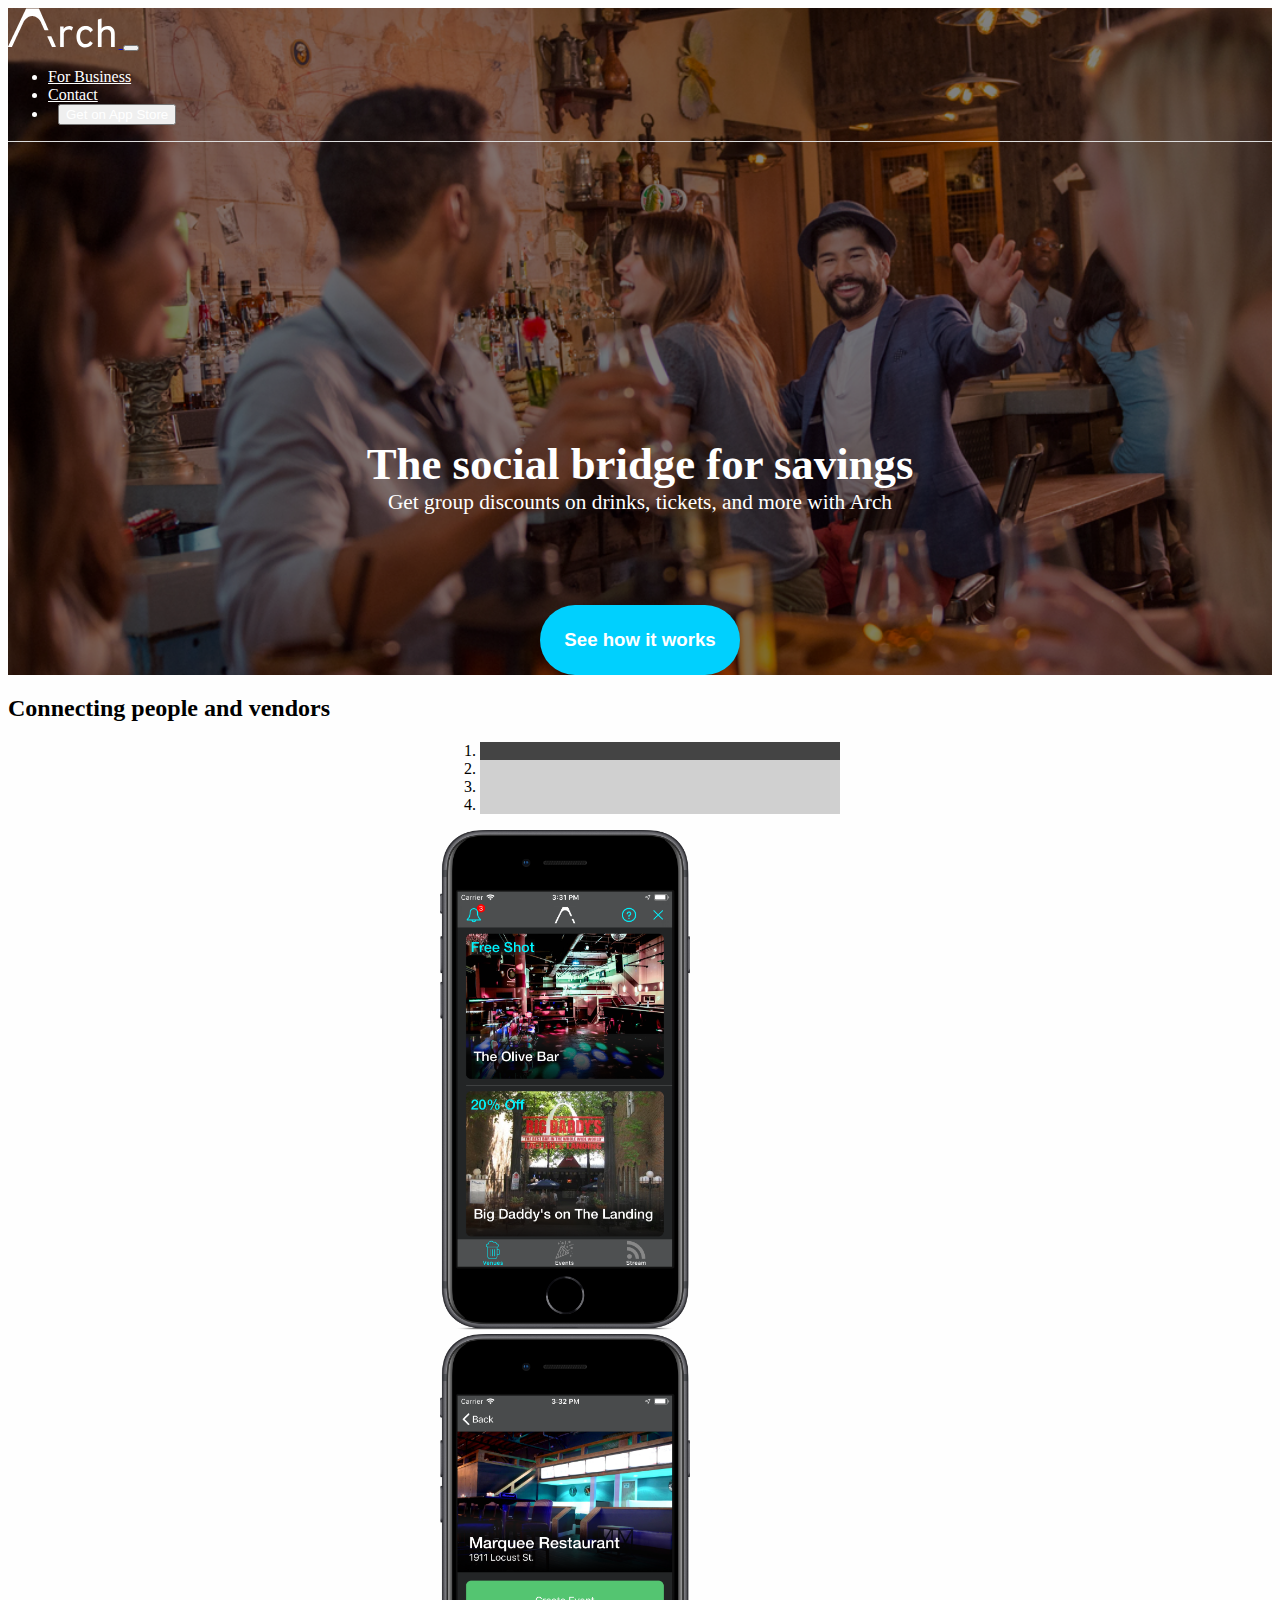
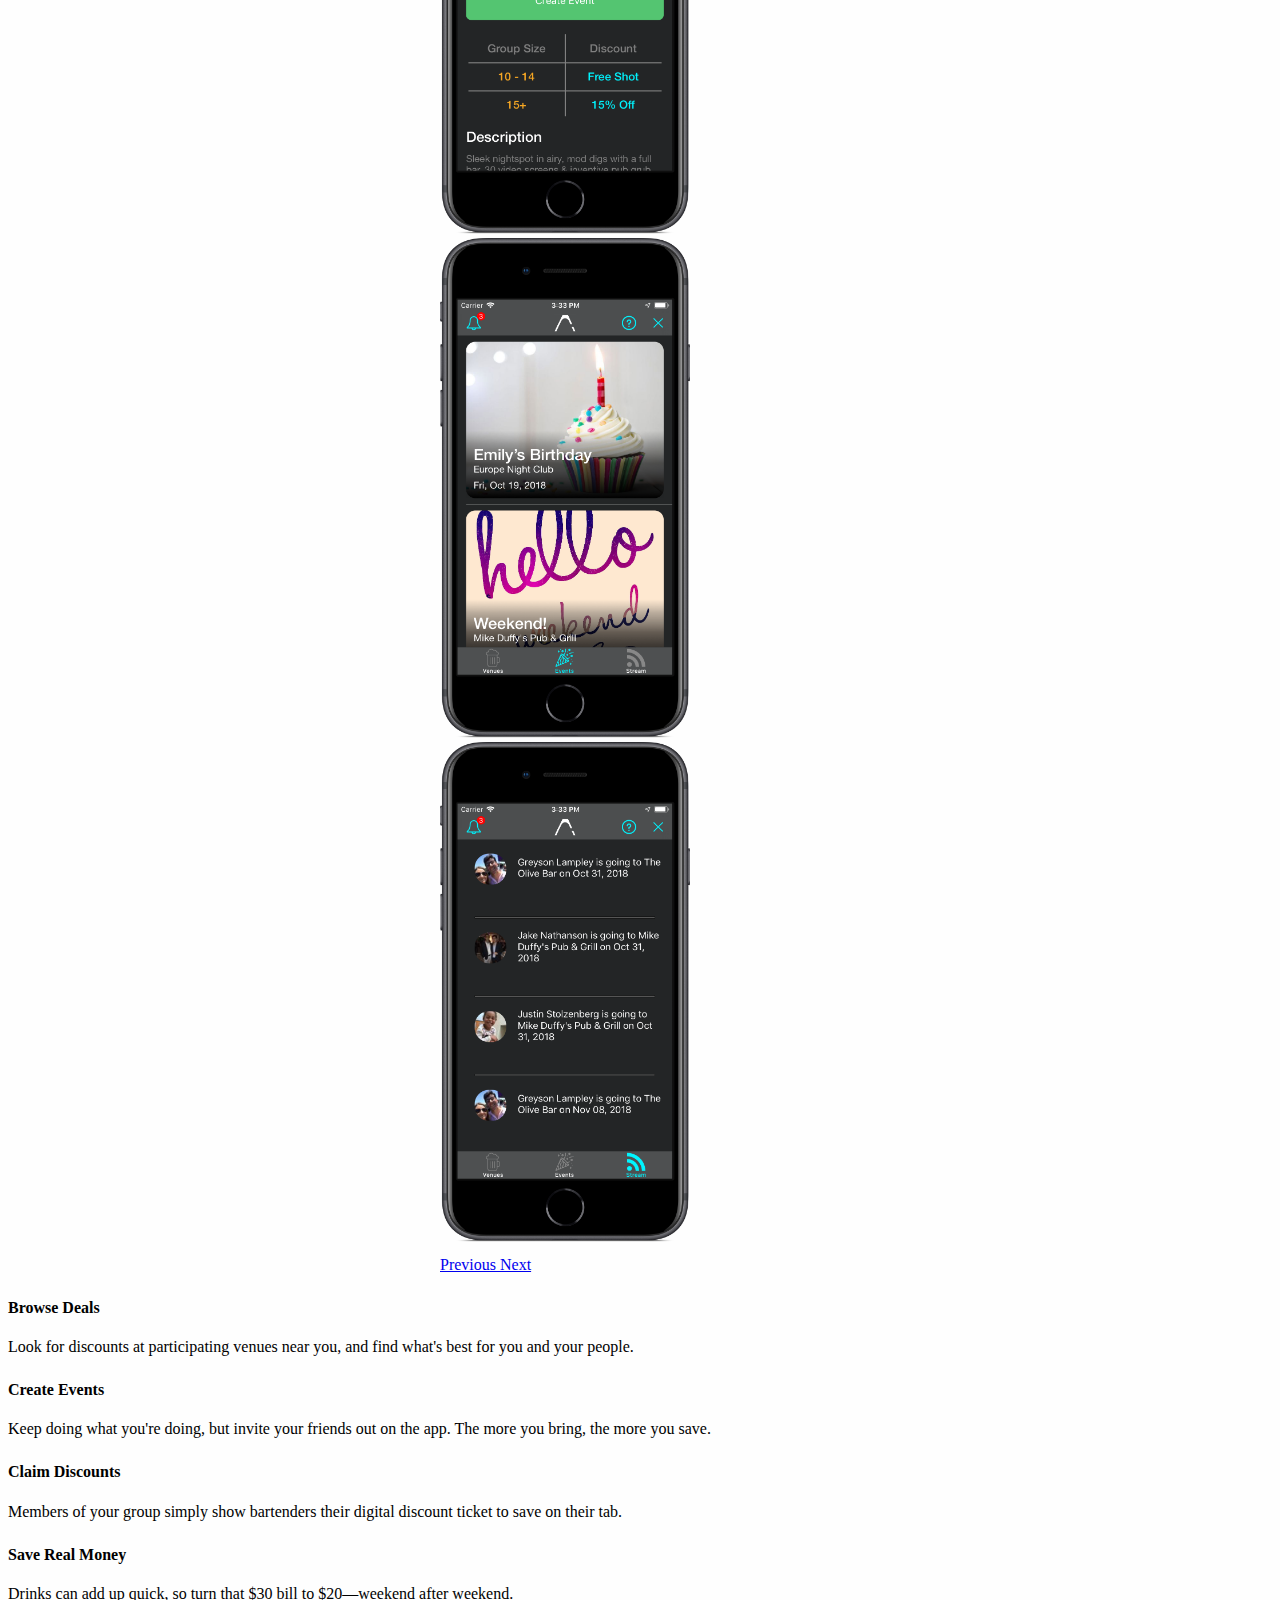
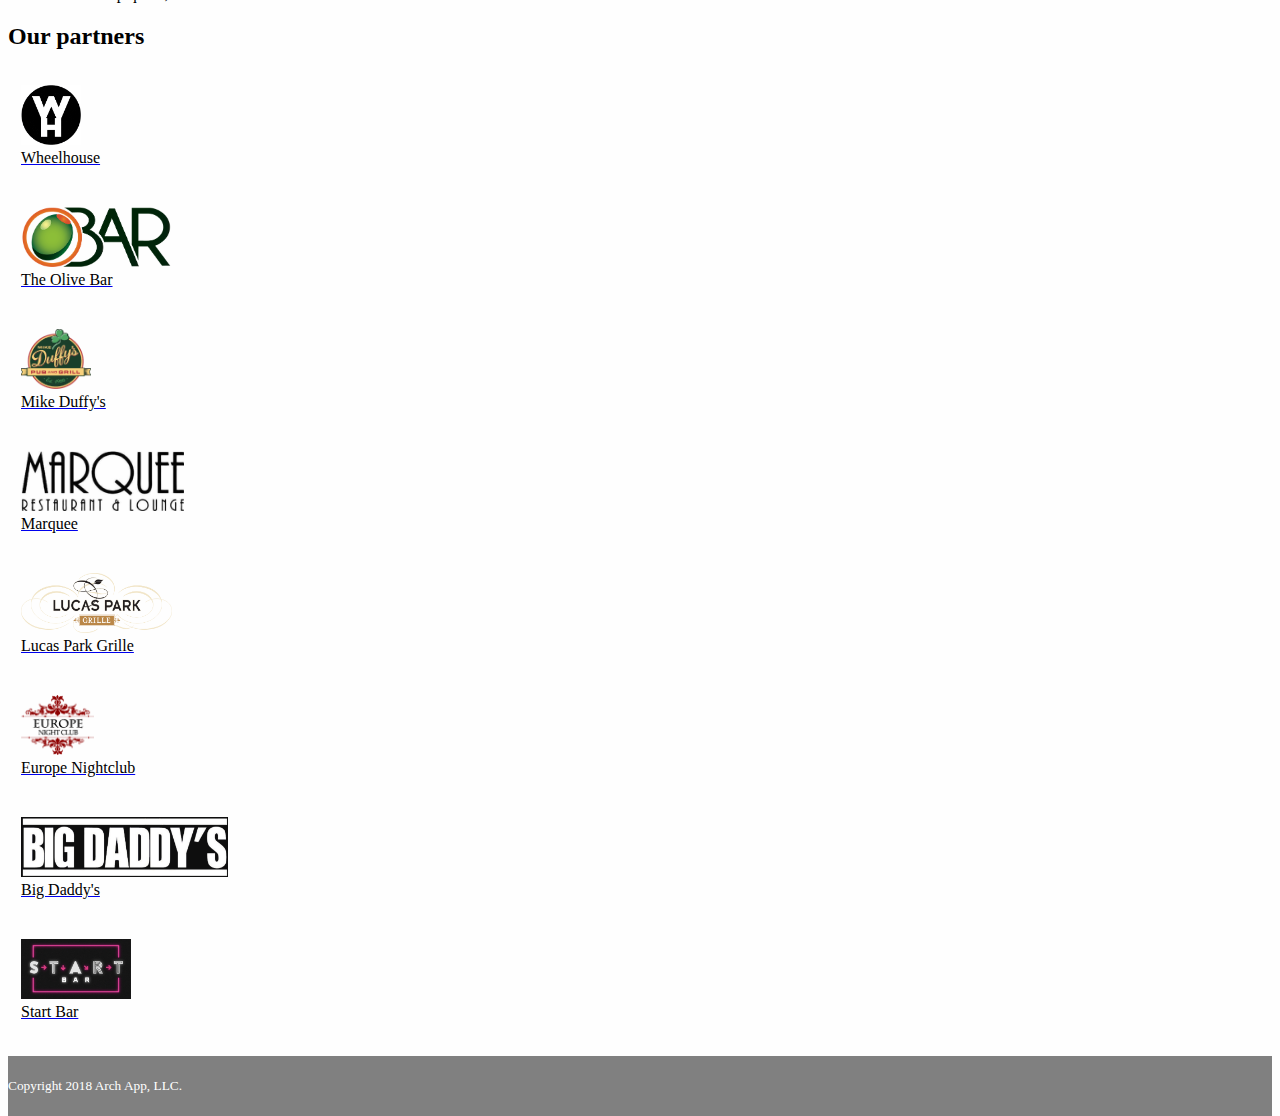
==== commit 7902e22f: "asdf" ====
--- a/index.html
+++ b/index.html
@@ -68,7 +68,7 @@
                         <ul class="nav navbar-nav ml-auto w-100 justify-content-end">
                             <li class="nav-item my-auto"><a href="index_deprecated.html" class="nav-link nav-change">For Business <i class="fas fa-external-link-alt fa-sm"></i></a></li>
                             <li class="nav-item my-auto"><a href="#" class="nav-link nav-change">Contact</a></li>
-                            <li class="nav-item"><a href="#" class="nav-link"><button class="btn btn-outline-light ml-auto nav-change">Get on App Store</button></a></li>
+                            <li class="nav-item"><a href="https://itunes.apple.com/app/id1426909883" class="nav-link"><button class="btn btn-outline-light ml-auto nav-change">Get on App Store</button></a></li>
                         </ul>
                     </div>
                 </nav>
@@ -100,23 +100,19 @@
                         <li data-target="#carouselExampleIndicators" data-slide-to="1"></li>
                         <li data-target="#carouselExampleIndicators" data-slide-to="2"></li>
                         <li data-target="#carouselExampleIndicators" data-slide-to="3"></li>
-                        <li data-target="#carouselExampleIndicators" data-slide-to="4"></li>
                     </ol>
                     <div class="carousel-inner">
                         <div class="carousel-item active">
-                            <img class="d-block" src="images/venue_list.png" alt="first slide">
+                            <img class="d-block" src="images/venuelist.png" alt="first slide">
                         </div>
                         <div class="carousel-item">
-                            <img class="d-block" src="images/event_list.png" alt="second slide">
+                            <img class="d-block" src="images/venueview.png" alt="second slide">
                         </div>
                         <div class="carousel-item">
-                            <img class="d-block" src="images/event_view.png" alt="third slide">
+                            <img class="d-block" src="images/eventlist.png" alt="third slide">
                         </div>
                         <div class="carousel-item">
-                            <img class="d-block" src="images/venue_view.png" alt="fourth slide">
-                        </div>
-                        <div class="carousel-item">
-                            <img class="d-block" src="images/discount_view.png" alt="fifth slide">
+                            <img class="d-block" src="images/streamlist.png" alt="fourth slide">
                         </div>
                     </div>
                     <a class="carousel-control-prev" href="#carouselExampleIndicators" role="button" data-slide="prev">
--- a/style.css
+++ b/style.css
@@ -37,7 +37,7 @@
 
 .section-header:after {
     content: "";
-    display: block;
+    display: inline;
     width: 100px;
     border-bottom: 2px solid var(--arch-teal);
 }
